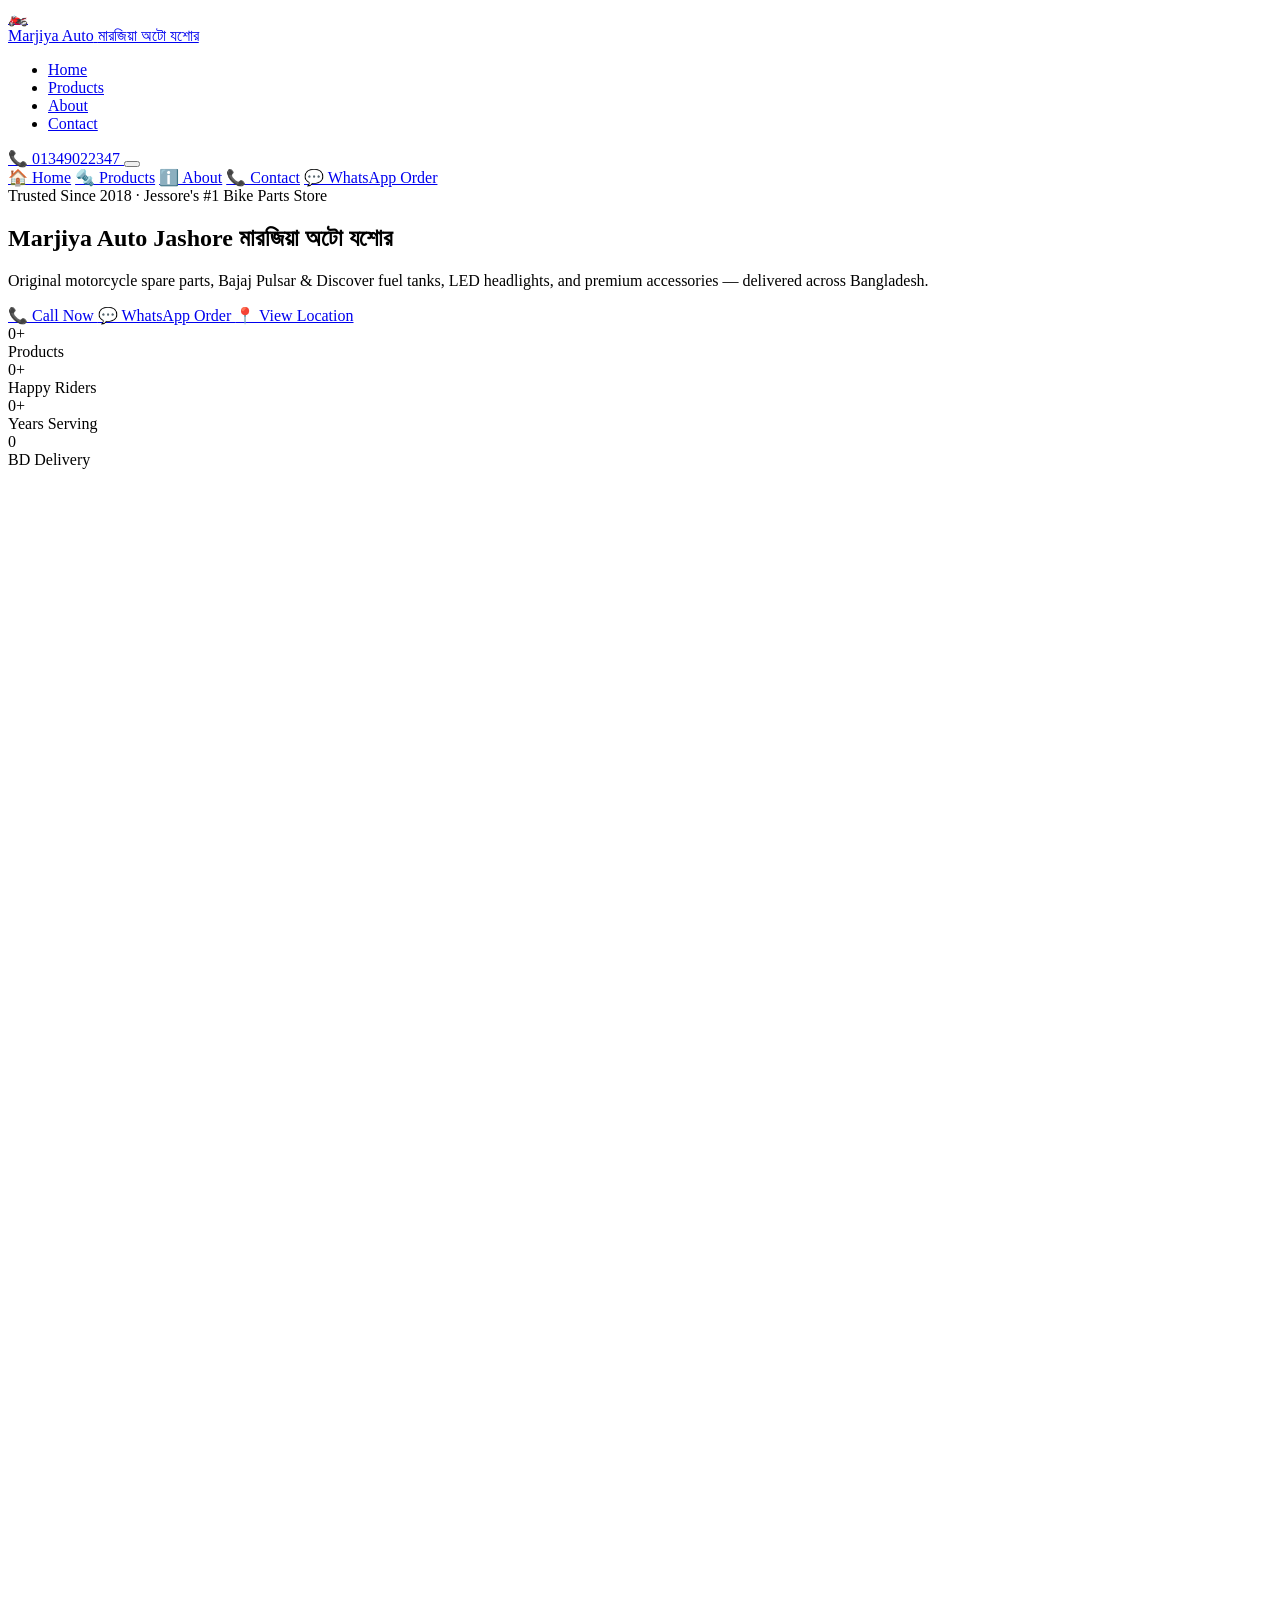
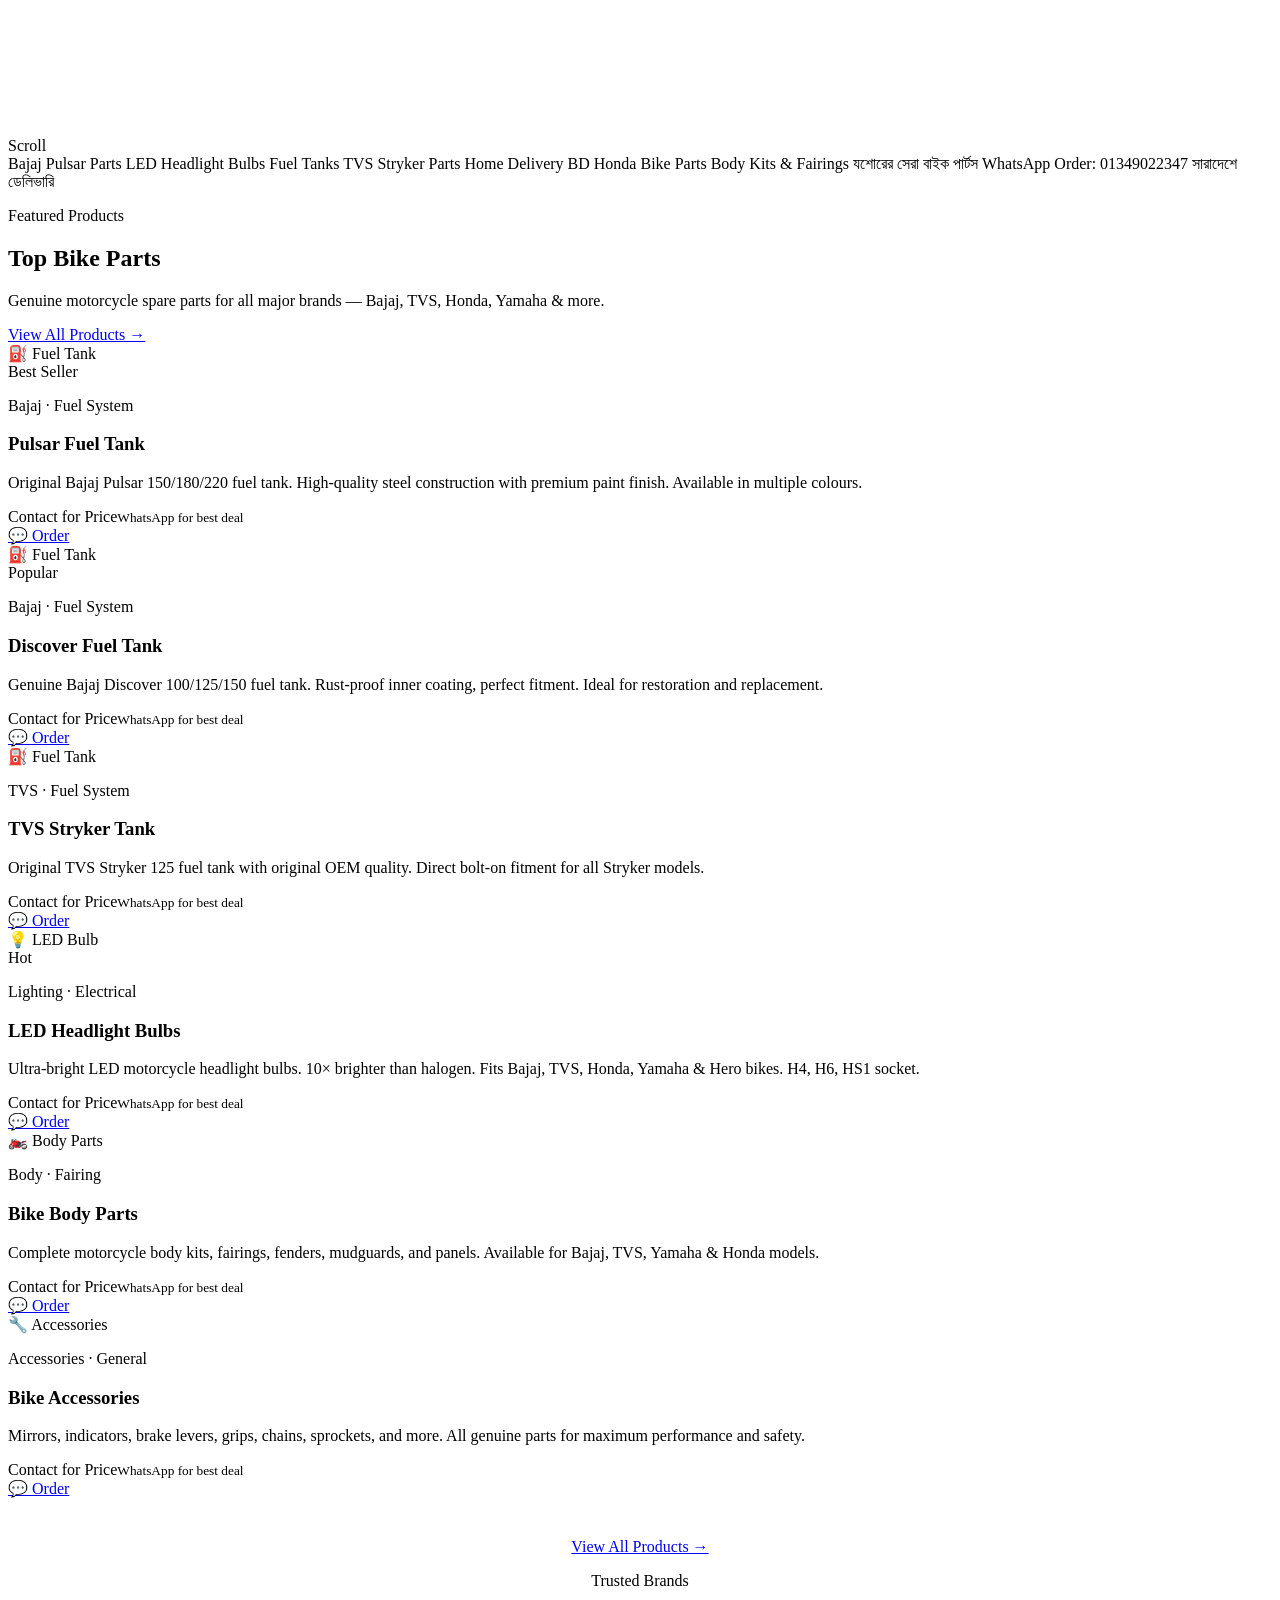
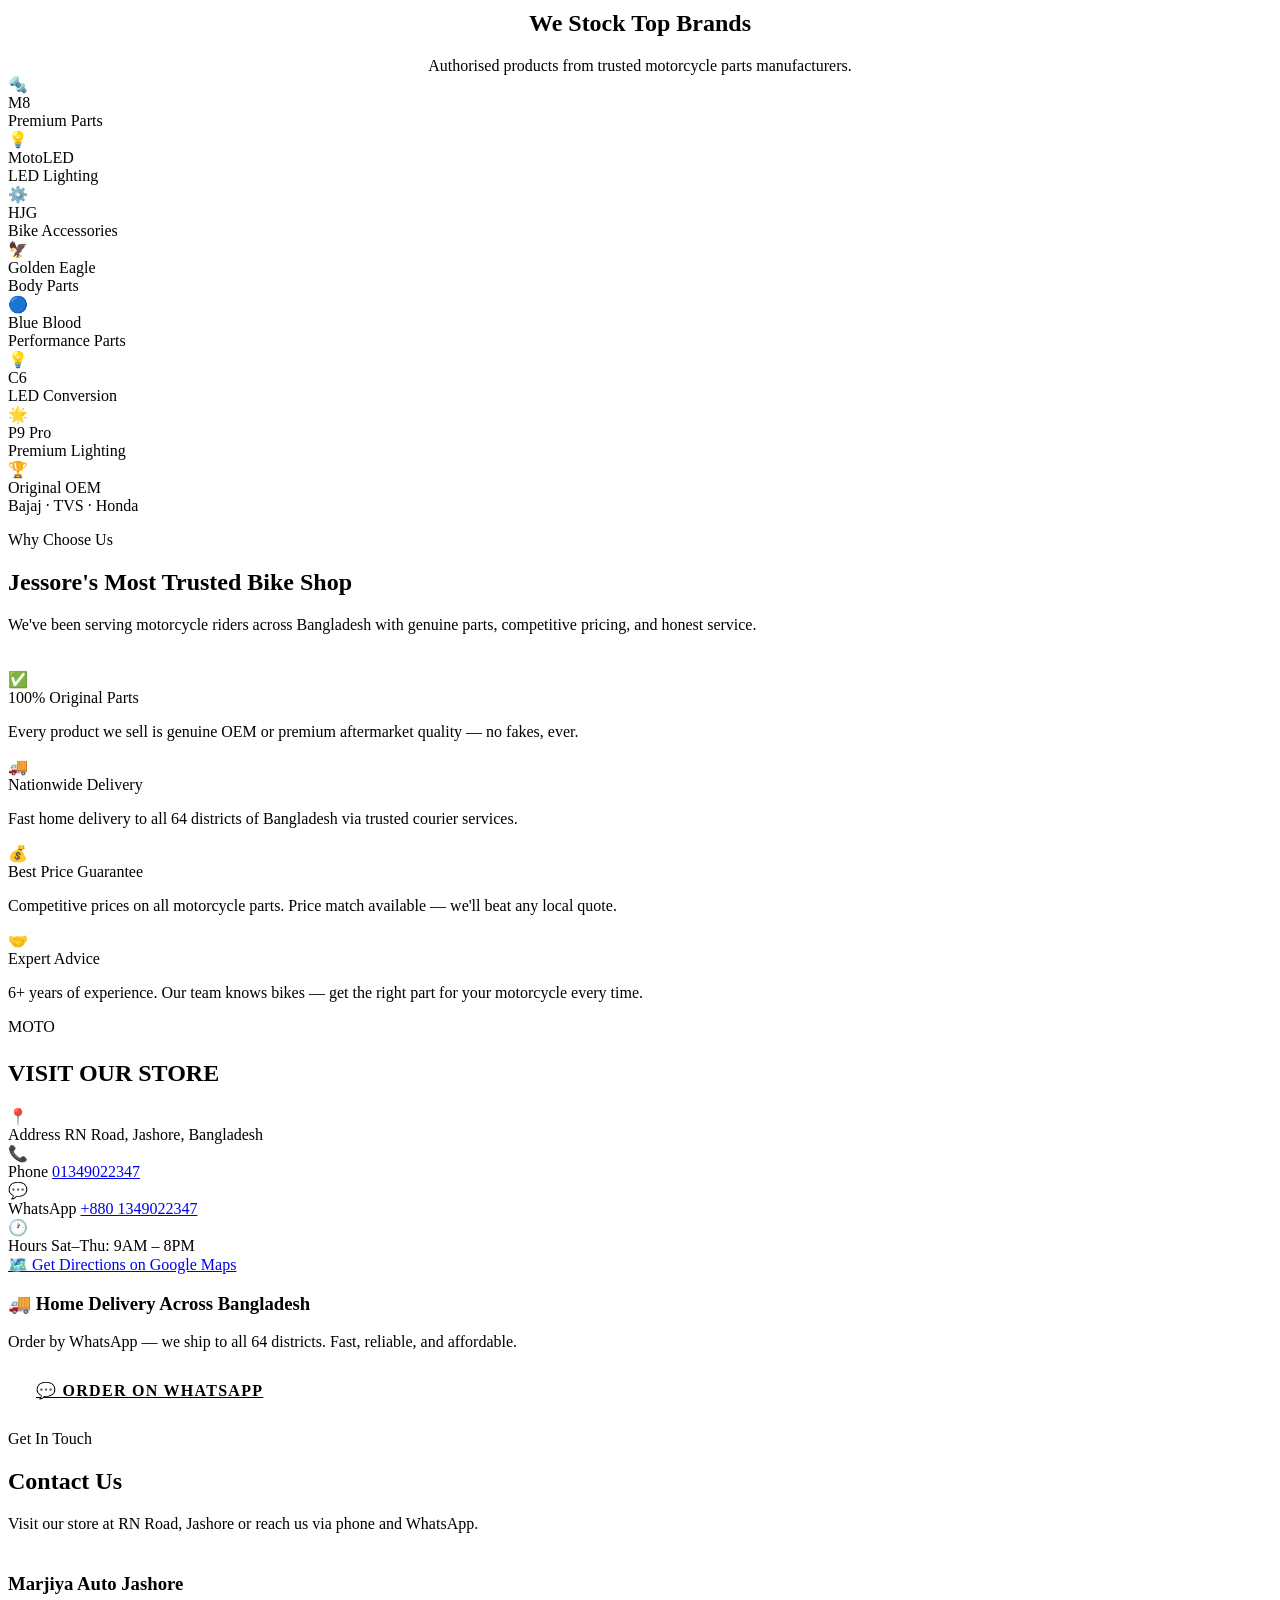
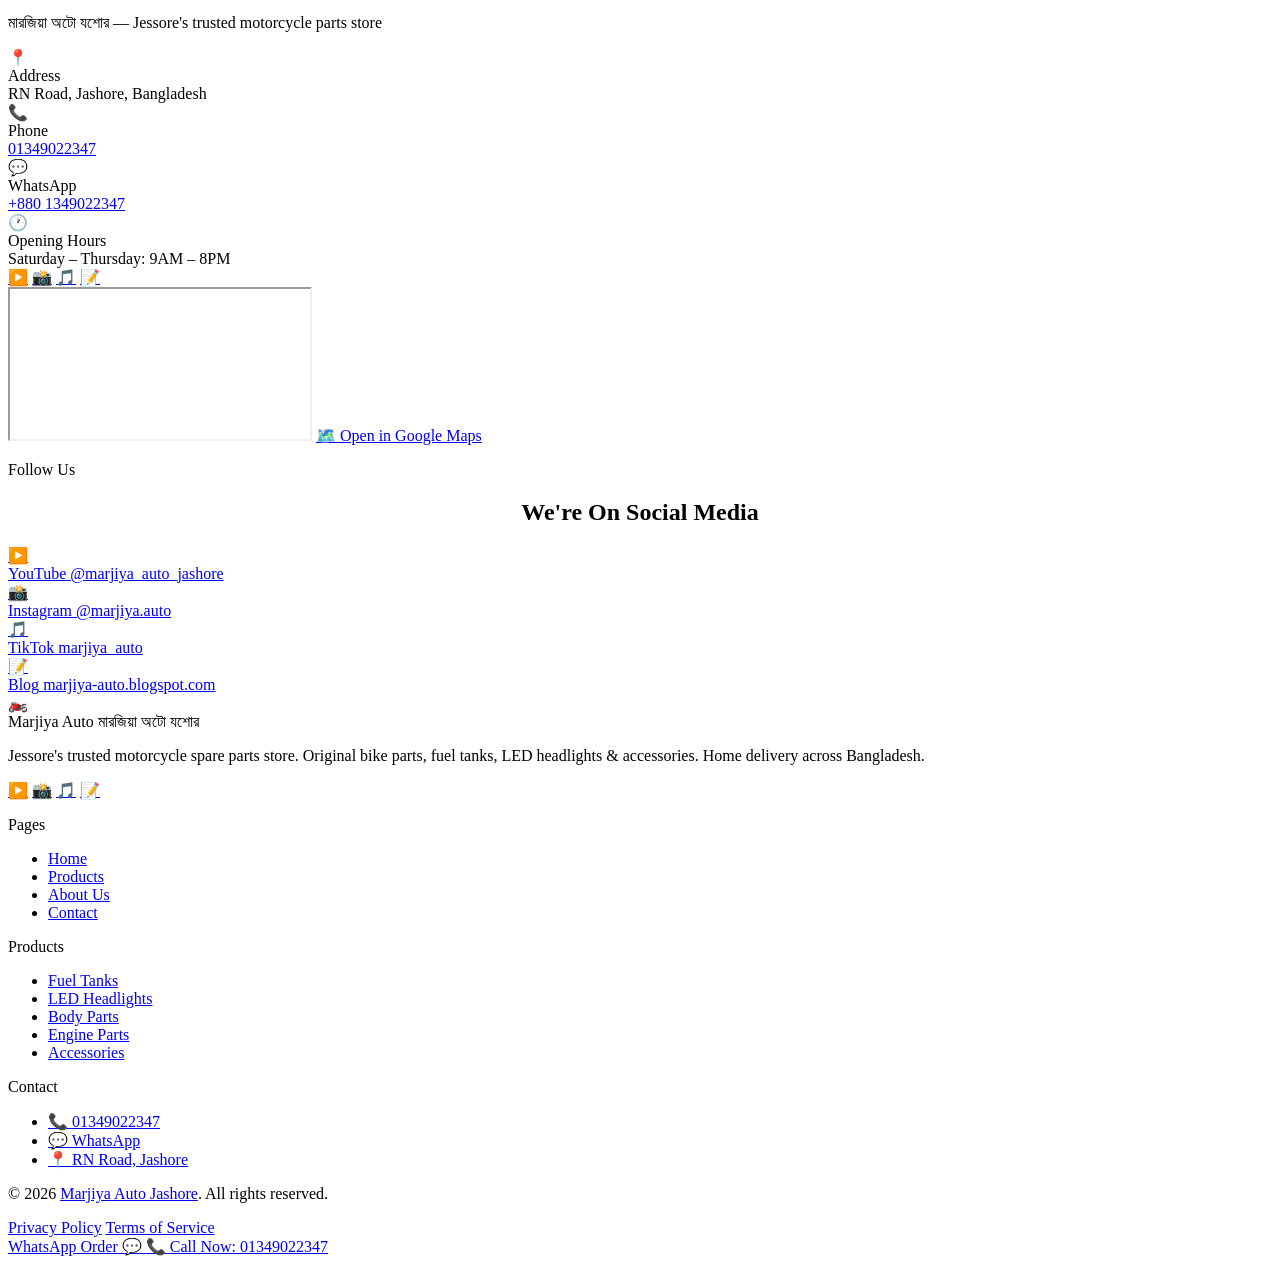
==== index.html @ bad3389e "Add files via upload" ====
<!DOCTYPE html>
<html lang="en">
<head>
  <meta charset="UTF-8" />
  <meta name="viewport" content="width=device-width, initial-scale=1.0" />

  <!-- SEO Meta -->
  <title>Marjiya Auto Jashore | Motorcycle Spare Parts – Bike Parts, Fuel Tank, LED Lights</title>
  <meta name="description" content="Marjiya Auto Jashore – মারজিয়া অটো যশোর। Premium motorcycle spare parts store in Jessore, Bangladesh. Original bike parts, Bajaj Pulsar fuel tanks, LED headlights, and motorcycle accessories. Home delivery across Bangladesh." />
  <meta name="keywords" content="motorcycle spare parts jessore, bike parts jessore, fuel tank bajaj pulsar, bike headlight bulb, motorcycle parts bangladesh, bajaj fuel tank jessore, TVS parts jessore, Discover fuel tank, LED motorcycle bulb, মারজিয়া অটো যশোর" />
  <meta name="author" content="Marjiya Auto Jashore" />
  <meta name="robots" content="index, follow" />
  <link rel="canonical" href="https://marjiyaauto.github.io/index.html" />

  <!-- Open Graph -->
  <meta property="og:type" content="website" />
  <meta property="og:url" content="https://marjiyaauto.github.io/" />
  <meta property="og:title" content="Marjiya Auto Jashore | Motorcycle Spare Parts Store" />
  <meta property="og:description" content="Original bike parts, Bajaj Pulsar fuel tanks, LED headlights & accessories in Jessore, Bangladesh. Home delivery available." />
  <meta property="og:image" content="https://marjiyaauto.github.io/assets/images/og-image.jpg" />
  <meta property="og:image:width" content="1200" />
  <meta property="og:image:height" content="630" />
  <meta property="og:locale" content="en_US" />
  <meta property="og:site_name" content="Marjiya Auto Jashore" />

  <!-- Twitter Card -->
  <meta name="twitter:card" content="summary_large_image" />
  <meta name="twitter:title" content="Marjiya Auto Jashore | Motorcycle Spare Parts" />
  <meta name="twitter:description" content="Original bike parts, Bajaj Pulsar fuel tanks, LED headlights & accessories in Jessore, Bangladesh." />
  <meta name="twitter:image" content="https://marjiyaauto.github.io/assets/images/og-image.jpg" />

  <!-- Fonts & Styles -->
  <link rel="preconnect" href="https://fonts.googleapis.com" />
  <link rel="preconnect" href="https://fonts.gstatic.com" crossorigin />
  <link rel="stylesheet" href="assets/css/style.css" />

  <!-- Structured Data: Local Business -->
  <script type="application/ld+json">
  {
    "@context": "https://schema.org",
    "@type": "AutoPartsStore",
    "name": "Marjiya Auto Jashore",
    "alternateName": "মারজিয়া অটো যশোর",
    "url": "https://marjiyaauto.github.io/",
    "logo": "https://marjiyaauto.github.io/assets/images/logo.png",
    "image": "https://marjiyaauto.github.io/assets/images/og-image.jpg",
    "description": "Premium motorcycle spare parts store in Jessore, Bangladesh. Original bike parts, Bajaj Pulsar fuel tanks, LED headlights, and motorcycle accessories.",
    "telephone": "+8801349022347",
    "address": {
      "@type": "PostalAddress",
      "streetAddress": "RN Road",
      "addressLocality": "Jashore",
      "addressRegion": "Khulna Division",
      "postalCode": "7400",
      "addressCountry": "BD"
    },
    "geo": {
      "@type": "GeoCoordinates",
      "latitude": "23.1664",
      "longitude": "89.2082"
    },
    "openingHoursSpecification": [
      {
        "@type": "OpeningHoursSpecification",
        "dayOfWeek": ["Saturday","Sunday","Monday","Tuesday","Wednesday","Thursday"],
        "opens": "09:00",
        "closes": "20:00"
      }
    ],
    "contactPoint": {
      "@type": "ContactPoint",
      "telephone": "+8801349022347",
      "contactType": "customer service",
      "availableLanguage": ["Bengali","English"]
    },
    "sameAs": [
      "https://youtube.com/@marjiya_auto_jashore",
      "https://www.instagram.com/marjiya.auto",
      "https://vm.tiktok.com/ZS98Q8LcJXTfF-P0uQv/",
      "https://marjiya-auto.blogspot.com/2026/04/marjiya-auto-jashore.html"
    ],
    "hasMap": "https://share.google/NbcffuLlfBRzYgut4",
    "priceRange": "৳৳",
    "currenciesAccepted": "BDT",
    "paymentAccepted": "Cash, bKash, Nagad",
    "areaServed": {
      "@type": "Country",
      "name": "Bangladesh"
    }
  }
  </script>

  <!-- Breadcrumb Schema -->
  <script type="application/ld+json">
  {
    "@context": "https://schema.org",
    "@type": "BreadcrumbList",
    "itemListElement": [
      { "@type": "ListItem", "position": 1, "name": "Home", "item": "https://marjiyaauto.github.io/" }
    ]
  }
  </script>
</head>
<body>

<!-- ══ NAVBAR ══ -->
<nav class="navbar" id="navbar" role="navigation" aria-label="Main navigation">
  <div class="nav-inner">
    <a href="index.html" class="nav-logo" aria-label="Marjiya Auto Jashore Home">
      <div class="nav-logo-icon" aria-hidden="true">🏍️</div>
      <div class="nav-logo-text">
        <span class="name">Marjiya Auto</span>
        <span class="bn">মারজিয়া অটো যশোর</span>
      </div>
    </a>
    <ul class="nav-links" role="list">
      <li><a href="index.html" class="active">Home</a></li>
      <li><a href="products.html">Products</a></li>
      <li><a href="about.html">About</a></li>
      <li><a href="contact.html">Contact</a></li>
    </ul>
    <div class="nav-cta">
      <a href="tel:01349022347" class="nav-call" aria-label="Call us">
        <span>📞</span> 01349022347
      </a>
      <button class="hamburger" id="hamburger" aria-label="Toggle menu" aria-expanded="false">
        <span></span><span></span><span></span>
      </button>
    </div>
  </div>
</nav>

<!-- Mobile Nav -->
<nav class="mobile-nav" id="mobileNav" aria-label="Mobile navigation">
  <a href="index.html" class="active">🏠 Home</a>
  <a href="products.html">🔩 Products</a>
  <a href="about.html">ℹ️ About</a>
  <a href="contact.html">📞 Contact</a>
  <a href="https://wa.me/8801349022347" target="_blank" rel="noopener">💬 WhatsApp Order</a>
</nav>

<!-- ══ HERO ══ -->
<section class="hero" id="hero" aria-label="Hero">
  <div class="hero-bg"></div>
  <div class="hero-grid" aria-hidden="true"></div>
  <div class="container">
    <div class="hero-content">
      <div class="hero-badge">
        <span>Trusted Since 2018 · Jessore's #1 Bike Parts Store</span>
      </div>
      <h1 class="hero-title">
        Marjiya Auto
        <span class="line2">Jashore</span>
        <span class="line3">মারজিয়া অটো যশোর</span>
      </h1>
      <p class="hero-sub">
        Original motorcycle spare parts, Bajaj Pulsar &amp; Discover fuel tanks, LED headlights, and premium accessories — delivered across Bangladesh.
      </p>
      <div class="hero-actions">
        <a href="tel:01349022347" class="btn btn-primary">
          📞 Call Now
        </a>
        <a href="https://wa.me/8801349022347?text=Hello%20Marjiya%20Auto%2C%20I%20want%20to%20order%20motorcycle%20parts." target="_blank" rel="noopener" class="btn btn-green">
          💬 WhatsApp Order
        </a>
        <a href="https://share.google/NbcffuLlfBRzYgut4" target="_blank" rel="noopener" class="btn btn-ghost">
          📍 View Location
        </a>
      </div>
      <div class="hero-stats">
        <div class="stat-item">
          <div class="stat-num" data-target="500" data-suffix="+">0+</div>
          <div class="stat-label">Products</div>
        </div>
        <div class="stat-item">
          <div class="stat-num" data-target="5000" data-suffix="+">0+</div>
          <div class="stat-label">Happy Riders</div>
        </div>
        <div class="stat-item">
          <div class="stat-num" data-target="6" data-suffix="+">0+</div>
          <div class="stat-label">Years Serving</div>
        </div>
        <div class="stat-item">
          <div class="stat-num" data-target="64" data-suffix=" Districts">0</div>
          <div class="stat-label">BD Delivery</div>
        </div>
      </div>
    </div>
  </div>
  <!-- Decorative background gear SVG -->
  <div class="hero-visual" aria-hidden="true">
    <svg viewBox="0 0 200 200" fill="none" xmlns="http://www.w3.org/2000/svg">
      <circle cx="100" cy="100" r="80" stroke="white" stroke-width="2"/>
      <circle cx="100" cy="100" r="60" stroke="white" stroke-width="1.5"/>
      <circle cx="100" cy="100" r="20" stroke="white" stroke-width="1"/>
      <line x1="100" y1="20" x2="100" y2="180" stroke="white" stroke-width="1"/>
      <line x1="20" y1="100" x2="180" y2="100" stroke="white" stroke-width="1"/>
      <line x1="43" y1="43" x2="157" y2="157" stroke="white" stroke-width="1"/>
      <line x1="157" y1="43" x2="43" y2="157" stroke="white" stroke-width="1"/>
    </svg>
  </div>
  <div class="scroll-cue" aria-hidden="true">
    <span>Scroll</span>
    <div class="scroll-cue-line"></div>
  </div>
</section>

<!-- ══ MARQUEE ══ -->
<div class="marquee-bar" aria-hidden="true" role="presentation">
  <div class="marquee-track">
    <span class="marquee-item"><span class="marquee-dot"></span> Bajaj Pulsar Parts</span>
    <span class="marquee-item"><span class="marquee-dot"></span> LED Headlight Bulbs</span>
    <span class="marquee-item"><span class="marquee-dot"></span> Fuel Tanks</span>
    <span class="marquee-item"><span class="marquee-dot"></span> TVS Stryker Parts</span>
    <span class="marquee-item"><span class="marquee-dot"></span> Home Delivery BD</span>
    <span class="marquee-item"><span class="marquee-dot"></span> Honda Bike Parts</span>
    <span class="marquee-item"><span class="marquee-dot"></span> Body Kits &amp; Fairings</span>
    <span class="marquee-item"><span class="marquee-dot"></span> যশোরের সেরা বাইক পার্টস</span>
    <span class="marquee-item"><span class="marquee-dot"></span> WhatsApp Order: 01349022347</span>
    <span class="marquee-item"><span class="marquee-dot"></span> সারাদেশে ডেলিভারি</span>
  </div>
</div>

<!-- ══ FEATURED PRODUCTS ══ -->
<section class="products-section section-pad" id="products" aria-labelledby="prod-heading">
  <div class="container">
    <div class="products-header">
      <div>
        <p class="section-label">Featured Products</p>
        <h2 class="section-title" id="prod-heading">Top <span>Bike Parts</span></h2>
        <p class="section-sub">Genuine motorcycle spare parts for all major brands — Bajaj, TVS, Honda, Yamaha & more.</p>
      </div>
      <a href="products.html" class="btn btn-outline-red reveal">View All Products →</a>
    </div>

    <div class="products-grid">

      <!-- Card 1 -->
      <article class="product-card reveal" aria-label="Bajaj Pulsar Fuel Tank">
        <div class="product-img-wrap">
          <div class="product-placeholder">
            <span class="product-placeholder-icon">⛽</span>
            <span class="product-placeholder-text">Fuel Tank</span>
          </div>
          <span class="product-badge">Best Seller</span>
        </div>
        <div class="product-body">
          <p class="product-cat">Bajaj · Fuel System</p>
          <h3 class="product-name">Pulsar Fuel Tank</h3>
          <p class="product-desc">Original Bajaj Pulsar 150/180/220 fuel tank. High-quality steel construction with premium paint finish. Available in multiple colours.</p>
          <div class="product-footer">
            <div class="product-price">
              Contact for Price<small>WhatsApp for best deal</small>
            </div>
            <a href="https://wa.me/8801349022347?text=Hello%2C%20I%20want%20to%20order%20Bajaj%20Pulsar%20Fuel%20Tank." target="_blank" rel="noopener" class="btn-wa-sm">
              💬 Order
            </a>
          </div>
        </div>
      </article>

      <!-- Card 2 -->
      <article class="product-card reveal reveal-delay-1" aria-label="Discover Fuel Tank">
        <div class="product-img-wrap">
          <div class="product-placeholder">
            <span class="product-placeholder-icon">⛽</span>
            <span class="product-placeholder-text">Fuel Tank</span>
          </div>
          <span class="product-badge">Popular</span>
        </div>
        <div class="product-body">
          <p class="product-cat">Bajaj · Fuel System</p>
          <h3 class="product-name">Discover Fuel Tank</h3>
          <p class="product-desc">Genuine Bajaj Discover 100/125/150 fuel tank. Rust-proof inner coating, perfect fitment. Ideal for restoration and replacement.</p>
          <div class="product-footer">
            <div class="product-price">
              Contact for Price<small>WhatsApp for best deal</small>
            </div>
            <a href="https://wa.me/8801349022347?text=Hello%2C%20I%20want%20to%20order%20Discover%20Fuel%20Tank." target="_blank" rel="noopener" class="btn-wa-sm">
              💬 Order
            </a>
          </div>
        </div>
      </article>

      <!-- Card 3 -->
      <article class="product-card reveal reveal-delay-2" aria-label="TVS Stryker Fuel Tank">
        <div class="product-img-wrap">
          <div class="product-placeholder">
            <span class="product-placeholder-icon">⛽</span>
            <span class="product-placeholder-text">Fuel Tank</span>
          </div>
        </div>
        <div class="product-body">
          <p class="product-cat">TVS · Fuel System</p>
          <h3 class="product-name">TVS Stryker Tank</h3>
          <p class="product-desc">Original TVS Stryker 125 fuel tank with original OEM quality. Direct bolt-on fitment for all Stryker models.</p>
          <div class="product-footer">
            <div class="product-price">
              Contact for Price<small>WhatsApp for best deal</small>
            </div>
            <a href="https://wa.me/8801349022347?text=Hello%2C%20I%20want%20to%20order%20TVS%20Stryker%20Fuel%20Tank." target="_blank" rel="noopener" class="btn-wa-sm">
              💬 Order
            </a>
          </div>
        </div>
      </article>

      <!-- Card 4 -->
      <article class="product-card reveal reveal-delay-1" aria-label="LED Headlight Bulbs">
        <div class="product-img-wrap">
          <div class="product-placeholder">
            <span class="product-placeholder-icon">💡</span>
            <span class="product-placeholder-text">LED Bulb</span>
          </div>
          <span class="product-badge">Hot</span>
        </div>
        <div class="product-body">
          <p class="product-cat">Lighting · Electrical</p>
          <h3 class="product-name">LED Headlight Bulbs</h3>
          <p class="product-desc">Ultra-bright LED motorcycle headlight bulbs. 10× brighter than halogen. Fits Bajaj, TVS, Honda, Yamaha &amp; Hero bikes. H4, H6, HS1 socket.</p>
          <div class="product-footer">
            <div class="product-price">
              Contact for Price<small>WhatsApp for best deal</small>
            </div>
            <a href="https://wa.me/8801349022347?text=Hello%2C%20I%20want%20to%20order%20LED%20Headlight%20Bulbs." target="_blank" rel="noopener" class="btn-wa-sm">
              💬 Order
            </a>
          </div>
        </div>
      </article>

      <!-- Card 5 -->
      <article class="product-card reveal reveal-delay-2" aria-label="Motorcycle Body Parts">
        <div class="product-img-wrap">
          <div class="product-placeholder">
            <span class="product-placeholder-icon">🏍️</span>
            <span class="product-placeholder-text">Body Parts</span>
          </div>
        </div>
        <div class="product-body">
          <p class="product-cat">Body · Fairing</p>
          <h3 class="product-name">Bike Body Parts</h3>
          <p class="product-desc">Complete motorcycle body kits, fairings, fenders, mudguards, and panels. Available for Bajaj, TVS, Yamaha &amp; Honda models.</p>
          <div class="product-footer">
            <div class="product-price">
              Contact for Price<small>WhatsApp for best deal</small>
            </div>
            <a href="https://wa.me/8801349022347?text=Hello%2C%20I%20want%20to%20order%20Motorcycle%20Body%20Parts." target="_blank" rel="noopener" class="btn-wa-sm">
              💬 Order
            </a>
          </div>
        </div>
      </article>

      <!-- Card 6 -->
      <article class="product-card reveal reveal-delay-3" aria-label="Motorcycle Accessories">
        <div class="product-img-wrap">
          <div class="product-placeholder">
            <span class="product-placeholder-icon">🔧</span>
            <span class="product-placeholder-text">Accessories</span>
          </div>
        </div>
        <div class="product-body">
          <p class="product-cat">Accessories · General</p>
          <h3 class="product-name">Bike Accessories</h3>
          <p class="product-desc">Mirrors, indicators, brake levers, grips, chains, sprockets, and more. All genuine parts for maximum performance and safety.</p>
          <div class="product-footer">
            <div class="product-price">
              Contact for Price<small>WhatsApp for best deal</small>
            </div>
            <a href="https://wa.me/8801349022347?text=Hello%2C%20I%20want%20to%20order%20Bike%20Accessories." target="_blank" rel="noopener" class="btn-wa-sm">
              💬 Order
            </a>
          </div>
        </div>
      </article>

    </div><!-- /products-grid -->

    <div style="text-align:center; margin-top:40px;">
      <a href="products.html" class="btn btn-primary reveal">View All Products →</a>
    </div>
  </div>
</section>

<div class="red-divider" aria-hidden="true"></div>

<!-- ══ BRANDS ══ -->
<section class="brands-section section-pad" id="brands" aria-labelledby="brands-heading">
  <div class="container">
    <div style="text-align:center; margin-bottom:0;">
      <p class="section-label" style="justify-content:center;">Trusted Brands</p>
      <h2 class="section-title" id="brands-heading">We Stock <span>Top Brands</span></h2>
      <p class="section-sub" style="margin: 12px auto 0; text-align:center;">Authorised products from trusted motorcycle parts manufacturers.</p>
    </div>
    <div class="brands-grid">
      <div class="brand-card reveal">
        <div class="brand-logo-placeholder">🔩</div>
        <div class="brand-name">M8</div>
        <div class="brand-tag">Premium Parts</div>
      </div>
      <div class="brand-card reveal reveal-delay-1">
        <div class="brand-logo-placeholder">💡</div>
        <div class="brand-name">MotoLED</div>
        <div class="brand-tag">LED Lighting</div>
      </div>
      <div class="brand-card reveal reveal-delay-2">
        <div class="brand-logo-placeholder">⚙️</div>
        <div class="brand-name">HJG</div>
        <div class="brand-tag">Bike Accessories</div>
      </div>
      <div class="brand-card reveal reveal-delay-1">
        <div class="brand-logo-placeholder">🦅</div>
        <div class="brand-name">Golden Eagle</div>
        <div class="brand-tag">Body Parts</div>
      </div>
      <div class="brand-card reveal reveal-delay-2">
        <div class="brand-logo-placeholder">🔵</div>
        <div class="brand-name">Blue Blood</div>
        <div class="brand-tag">Performance Parts</div>
      </div>
      <div class="brand-card reveal reveal-delay-3">
        <div class="brand-logo-placeholder">💡</div>
        <div class="brand-name">C6</div>
        <div class="brand-tag">LED Conversion</div>
      </div>
      <div class="brand-card reveal reveal-delay-1">
        <div class="brand-logo-placeholder">🌟</div>
        <div class="brand-name">P9 Pro</div>
        <div class="brand-tag">Premium Lighting</div>
      </div>
      <div class="brand-card reveal reveal-delay-2">
        <div class="brand-logo-placeholder">🏆</div>
        <div class="brand-name">Original OEM</div>
        <div class="brand-tag">Bajaj · TVS · Honda</div>
      </div>
    </div>
  </div>
</section>

<!-- ══ WHY CHOOSE US ══ -->
<section class="why-section section-pad" id="why" aria-labelledby="why-heading">
  <div class="container">
    <div class="why-grid">
      <div>
        <p class="section-label">Why Choose Us</p>
        <h2 class="section-title" id="why-heading">Jessore's Most <span>Trusted</span> Bike Shop</h2>
        <p class="section-sub">We've been serving motorcycle riders across Bangladesh with genuine parts, competitive pricing, and honest service.</p>
        <div class="why-features" style="margin-top:36px;">
          <div class="feature-card reveal">
            <span class="feature-icon">✅</span>
            <div class="feature-title">100% Original Parts</div>
            <p class="feature-desc">Every product we sell is genuine OEM or premium aftermarket quality — no fakes, ever.</p>
          </div>
          <div class="feature-card reveal reveal-delay-1">
            <span class="feature-icon">🚚</span>
            <div class="feature-title">Nationwide Delivery</div>
            <p class="feature-desc">Fast home delivery to all 64 districts of Bangladesh via trusted courier services.</p>
          </div>
          <div class="feature-card reveal reveal-delay-2">
            <span class="feature-icon">💰</span>
            <div class="feature-title">Best Price Guarantee</div>
            <p class="feature-desc">Competitive prices on all motorcycle parts. Price match available — we'll beat any local quote.</p>
          </div>
          <div class="feature-card reveal reveal-delay-3">
            <span class="feature-icon">🤝</span>
            <div class="feature-title">Expert Advice</div>
            <p class="feature-desc">6+ years of experience. Our team knows bikes — get the right part for your motorcycle every time.</p>
          </div>
        </div>
      </div>

      <div class="why-visual">
        <div class="why-big-text" aria-hidden="true">MOTO</div>
        <div class="why-card-main">
          <h3 style="font-family:var(--font-display); font-size:1.5rem; font-weight:900; text-transform:uppercase; margin-bottom:20px;">
            Visit Our Store
          </h3>
          <div class="info-row">
            <div class="info-icon">📍</div>
            <div class="info-content">
              <label>Address</label>
              <span>RN Road, Jashore, Bangladesh</span>
            </div>
          </div>
          <div class="info-row">
            <div class="info-icon">📞</div>
            <div class="info-content">
              <label>Phone</label>
              <a href="tel:01349022347">01349022347</a>
            </div>
          </div>
          <div class="info-row">
            <div class="info-icon">💬</div>
            <div class="info-content">
              <label>WhatsApp</label>
              <a href="https://wa.me/8801349022347" target="_blank" rel="noopener">+880 1349022347</a>
            </div>
          </div>
          <div class="info-row">
            <div class="info-icon">🕐</div>
            <div class="info-content">
              <label>Hours</label>
              <span>Sat–Thu: 9AM – 8PM</span>
            </div>
          </div>
          <a href="https://share.google/NbcffuLlfBRzYgut4" target="_blank" rel="noopener" class="why-map-btn">
            🗺️ Get Directions on Google Maps
          </a>
        </div>
      </div>
    </div>
  </div>
</section>

<!-- ══ DELIVERY BANNER ══ -->
<div class="delivery-banner" aria-label="Delivery information">
  <div class="container">
    <div class="delivery-inner">
      <div class="delivery-text">
        <h3>🚚 Home Delivery Across Bangladesh</h3>
        <p>Order by WhatsApp — we ship to all 64 districts. Fast, reliable, and affordable.</p>
      </div>
      <div class="delivery-action">
        <a href="https://wa.me/8801349022347?text=Hello%2C%20I%20want%20to%20place%20a%20home%20delivery%20order." target="_blank" rel="noopener" class="btn" style="background:#fff; color:var(--red); font-family:var(--font-display); font-weight:700; letter-spacing:0.08em; text-transform:uppercase; padding:14px 28px; border-radius:4px; display:inline-flex; gap:8px; align-items:center;">
          💬 Order on WhatsApp
        </a>
      </div>
    </div>
  </div>
</div>

<!-- ══ CONTACT ══ -->
<section class="contact-section section-pad" id="contact" aria-labelledby="contact-heading">
  <div class="container">
    <p class="section-label">Get In Touch</p>
    <h2 class="section-title" id="contact-heading">Contact <span>Us</span></h2>
    <p class="section-sub" style="margin-bottom:40px;">Visit our store at RN Road, Jashore or reach us via phone and WhatsApp.</p>

    <div class="contact-grid">
      <div class="contact-info-card reveal">
        <h3 class="contact-title">Marjiya Auto <span style="color:var(--red)">Jashore</span></h3>
        <p class="contact-sub">মারজিয়া অটো যশোর — Jessore's trusted motorcycle parts store</p>

        <div class="contact-item">
          <div class="contact-item-icon">📍</div>
          <div>
            <div class="contact-item-label">Address</div>
            <div class="contact-item-value">RN Road, Jashore, Bangladesh</div>
          </div>
        </div>
        <div class="contact-item">
          <div class="contact-item-icon">📞</div>
          <div>
            <div class="contact-item-label">Phone</div>
            <div class="contact-item-value"><a href="tel:01349022347">01349022347</a></div>
          </div>
        </div>
        <div class="contact-item">
          <div class="contact-item-icon">💬</div>
          <div>
            <div class="contact-item-label">WhatsApp</div>
            <div class="contact-item-value"><a href="https://wa.me/8801349022347" target="_blank" rel="noopener">+880 1349022347</a></div>
          </div>
        </div>
        <div class="contact-item">
          <div class="contact-item-icon">🕐</div>
          <div>
            <div class="contact-item-label">Opening Hours</div>
            <div class="contact-item-value">Saturday – Thursday: 9AM – 8PM</div>
          </div>
        </div>

        <div class="social-row">
          <a href="https://youtube.com/@marjiya_auto_jashore" target="_blank" rel="noopener" class="social-btn" aria-label="YouTube" title="YouTube">▶️</a>
          <a href="https://www.instagram.com/marjiya.auto" target="_blank" rel="noopener" class="social-btn" aria-label="Instagram" title="Instagram">📸</a>
          <a href="https://vm.tiktok.com/ZS98Q8LcJXTfF-P0uQv/" target="_blank" rel="noopener" class="social-btn" aria-label="TikTok" title="TikTok">🎵</a>
          <a href="https://marjiya-auto.blogspot.com/2026/04/marjiya-auto-jashore.html" target="_blank" rel="noopener" class="social-btn" aria-label="Blog" title="Blog">📝</a>
        </div>
      </div>

      <div class="map-embed-wrap reveal reveal-delay-1">
        <iframe
          src="https://maps.google.com/maps?q=RN+Road,+Jashore,+Bangladesh&output=embed"
          allowfullscreen
          loading="lazy"
          referrerpolicy="no-referrer-when-downgrade"
          title="Marjiya Auto Jashore location on Google Maps"
        ></iframe>
        <a href="https://share.google/NbcffuLlfBRzYgut4" target="_blank" rel="noopener" class="btn btn-primary map-overlay-btn">
          🗺️ Open in Google Maps
        </a>
      </div>
    </div>
  </div>
</section>

<!-- ══ SOCIAL MEDIA ══ -->
<section class="social-section" id="social" aria-labelledby="social-heading">
  <div class="container">
    <p class="section-label" style="justify-content:center;">Follow Us</p>
    <h2 class="section-title" style="text-align:center;" id="social-heading">We're On <span>Social Media</span></h2>
    <div class="social-grid">
      <a href="https://youtube.com/@marjiya_auto_jashore" target="_blank" rel="noopener" class="social-channel reveal" aria-label="YouTube Channel">
        <div class="sc-icon sc-yt">▶️</div>
        <div class="sc-info">
          <label>YouTube</label>
          <span>@marjiya_auto_jashore</span>
        </div>
      </a>
      <a href="https://www.instagram.com/marjiya.auto" target="_blank" rel="noopener" class="social-channel reveal reveal-delay-1" aria-label="Instagram">
        <div class="sc-icon sc-ig">📸</div>
        <div class="sc-info">
          <label>Instagram</label>
          <span>@marjiya.auto</span>
        </div>
      </a>
      <a href="https://vm.tiktok.com/ZS98Q8LcJXTfF-P0uQv/" target="_blank" rel="noopener" class="social-channel reveal reveal-delay-2" aria-label="TikTok">
        <div class="sc-icon sc-tt">🎵</div>
        <div class="sc-info">
          <label>TikTok</label>
          <span>marjiya_auto</span>
        </div>
      </a>
      <a href="https://marjiya-auto.blogspot.com/2026/04/marjiya-auto-jashore.html" target="_blank" rel="noopener" class="social-channel reveal reveal-delay-3" aria-label="Blog">
        <div class="sc-icon sc-blog">📝</div>
        <div class="sc-info">
          <label>Blog</label>
          <span>marjiya-auto.blogspot.com</span>
        </div>
      </a>
    </div>
  </div>
</section>

<!-- ══ FOOTER ══ -->
<footer role="contentinfo">
  <div class="container">
    <div class="footer-grid">
      <div class="footer-brand">
        <div class="nav-logo">
          <div class="nav-logo-icon">🏍️</div>
          <div class="nav-logo-text">
            <span class="name">Marjiya Auto</span>
            <span class="bn">মারজিয়া অটো যশোর</span>
          </div>
        </div>
        <p class="footer-desc">Jessore's trusted motorcycle spare parts store. Original bike parts, fuel tanks, LED headlights &amp; accessories. Home delivery across Bangladesh.</p>
        <div class="social-row">
          <a href="https://youtube.com/@marjiya_auto_jashore" target="_blank" rel="noopener" class="social-btn" aria-label="YouTube">▶️</a>
          <a href="https://www.instagram.com/marjiya.auto" target="_blank" rel="noopener" class="social-btn" aria-label="Instagram">📸</a>
          <a href="https://vm.tiktok.com/ZS98Q8LcJXTfF-P0uQv/" target="_blank" rel="noopener" class="social-btn" aria-label="TikTok">🎵</a>
          <a href="https://marjiya-auto.blogspot.com/2026/04/marjiya-auto-jashore.html" target="_blank" rel="noopener" class="social-btn" aria-label="Blog">📝</a>
        </div>
      </div>
      <div>
        <p class="footer-h">Pages</p>
        <ul class="footer-links">
          <li><a href="index.html">Home</a></li>
          <li><a href="products.html">Products</a></li>
          <li><a href="about.html">About Us</a></li>
          <li><a href="contact.html">Contact</a></li>
        </ul>
      </div>
      <div>
        <p class="footer-h">Products</p>
        <ul class="footer-links">
          <li><a href="products.html">Fuel Tanks</a></li>
          <li><a href="products.html">LED Headlights</a></li>
          <li><a href="products.html">Body Parts</a></li>
          <li><a href="products.html">Engine Parts</a></li>
          <li><a href="products.html">Accessories</a></li>
        </ul>
      </div>
      <div>
        <p class="footer-h">Contact</p>
        <ul class="footer-links">
          <li><a href="tel:01349022347">📞 01349022347</a></li>
          <li><a href="https://wa.me/8801349022347" target="_blank" rel="noopener">💬 WhatsApp</a></li>
          <li><a href="https://share.google/NbcffuLlfBRzYgut4" target="_blank" rel="noopener">📍 RN Road, Jashore</a></li>
        </ul>
      </div>
    </div>
    <div class="footer-bottom">
      <p class="footer-copy">© 2026 <a href="index.html">Marjiya Auto Jashore</a>. All rights reserved.</p>
      <div class="footer-legal">
        <a href="#">Privacy Policy</a>
        <a href="#">Terms of Service</a>
      </div>
    </div>
  </div>
</footer>

<!-- ══ FLOATING WHATSAPP ══ -->
<a href="https://wa.me/8801349022347?text=Hello%20Marjiya%20Auto%2C%20I%20want%20to%20order%20motorcycle%20parts." target="_blank" rel="noopener" class="float-wa" aria-label="Chat on WhatsApp">
  <span class="float-wa-tooltip">WhatsApp Order</span>
  💬
</a>

<!-- ══ STICKY CALL (MOBILE) ══ -->
<a href="tel:01349022347" class="sticky-call" aria-label="Call us now">
  📞 Call Now: 01349022347
</a>

<script src="assets/js/script.js" defer></script>
</body>
</html>
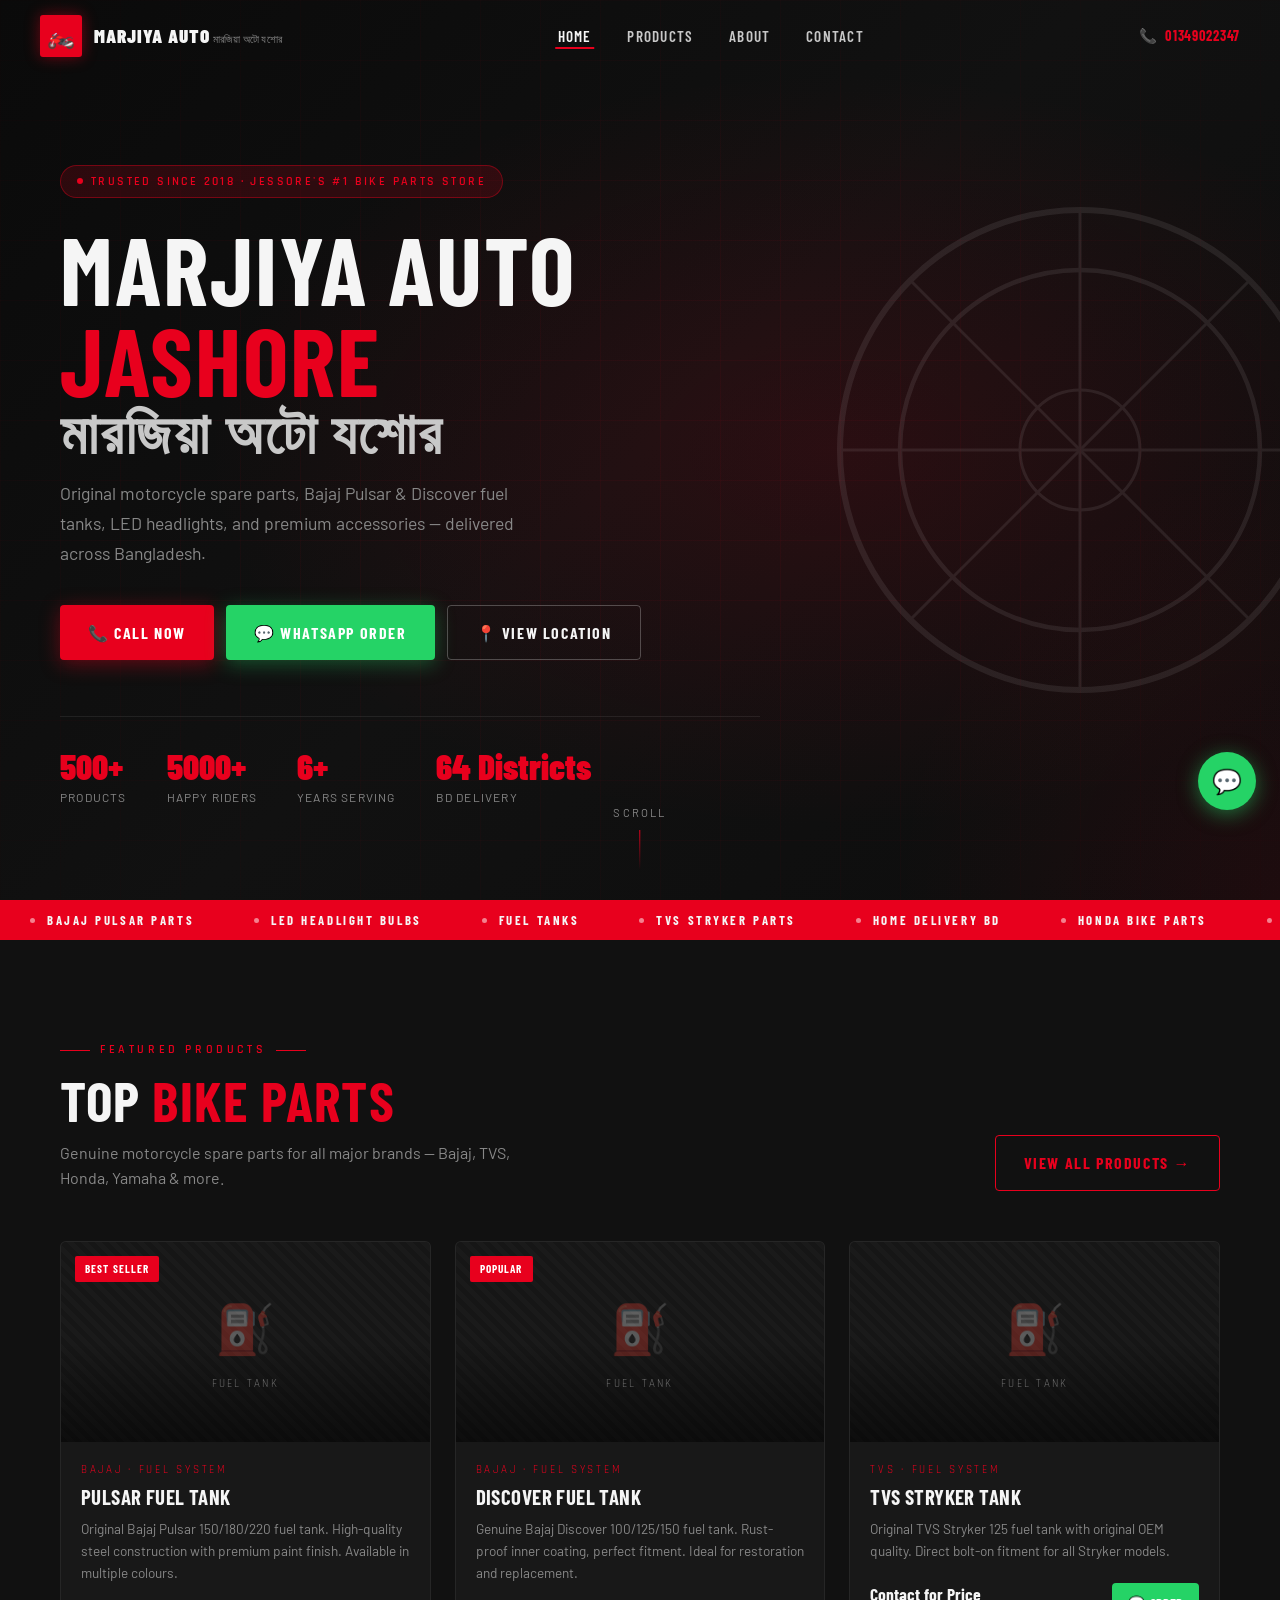
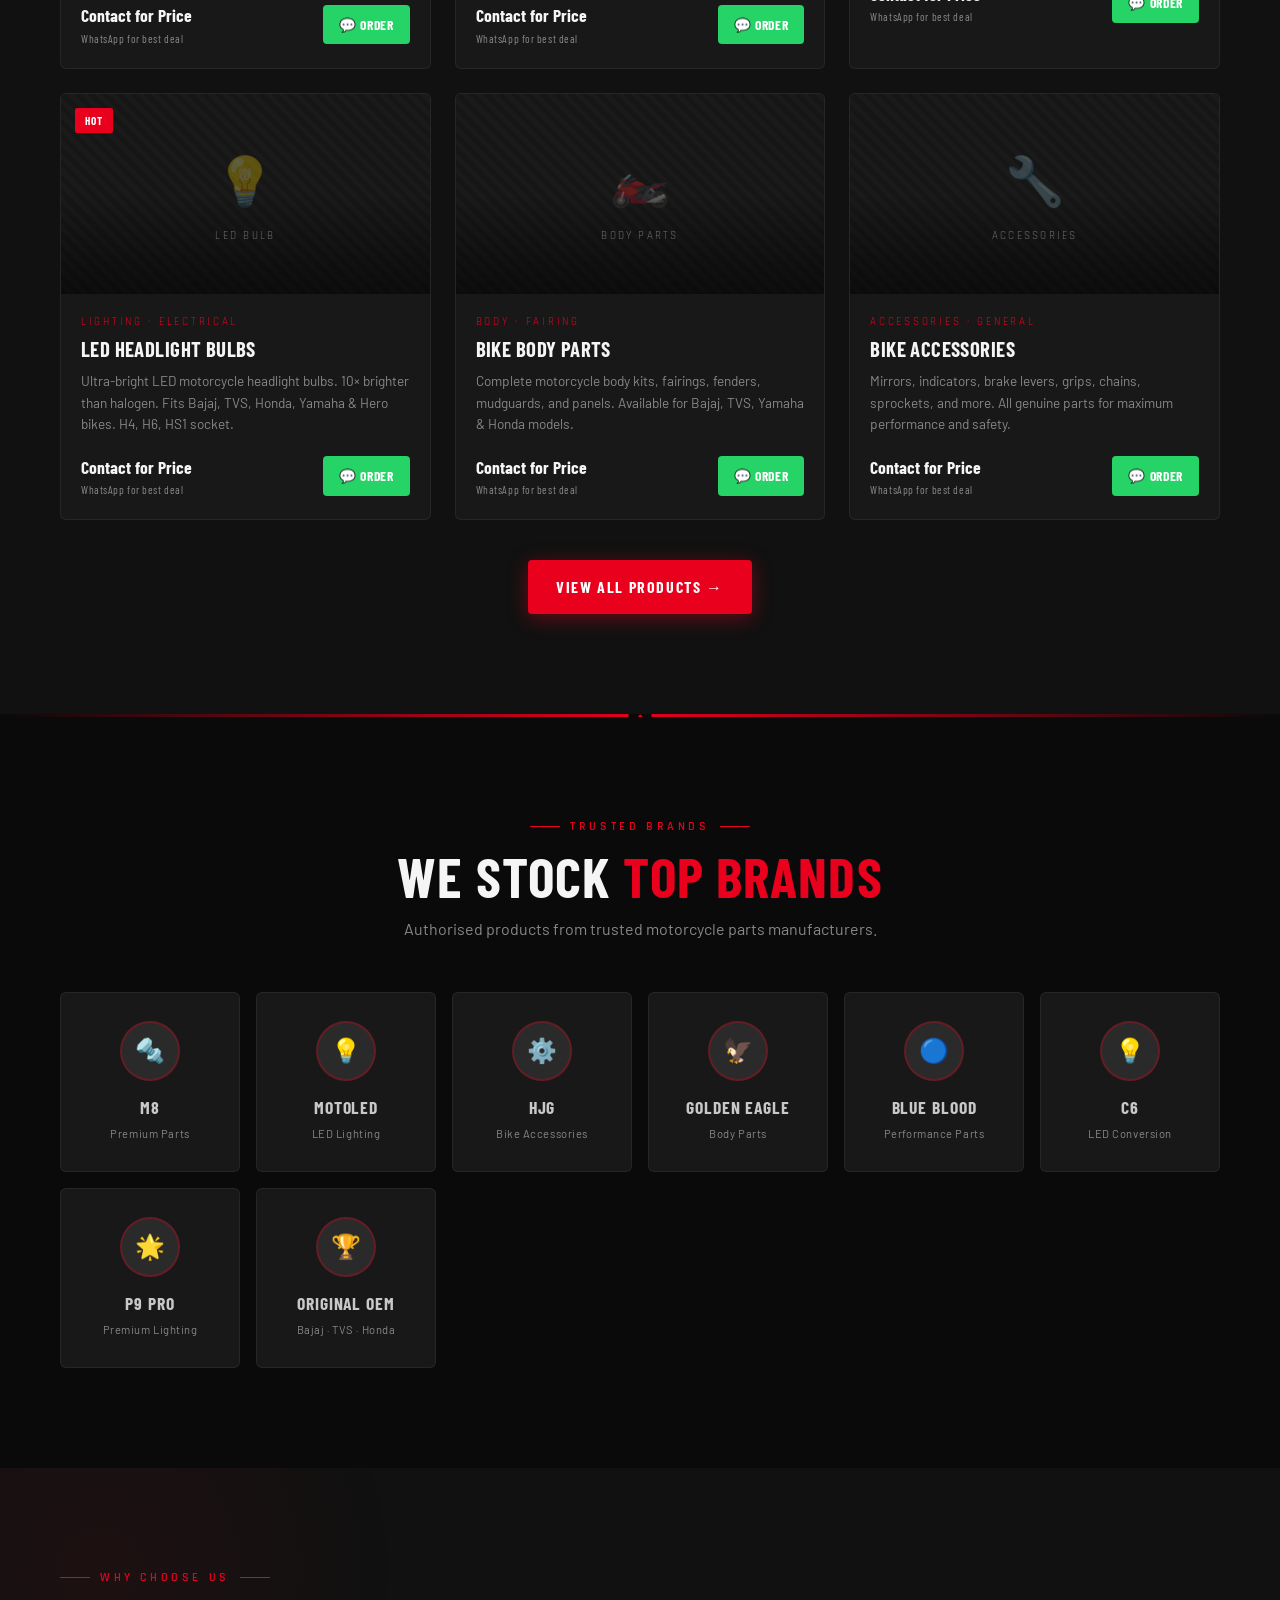
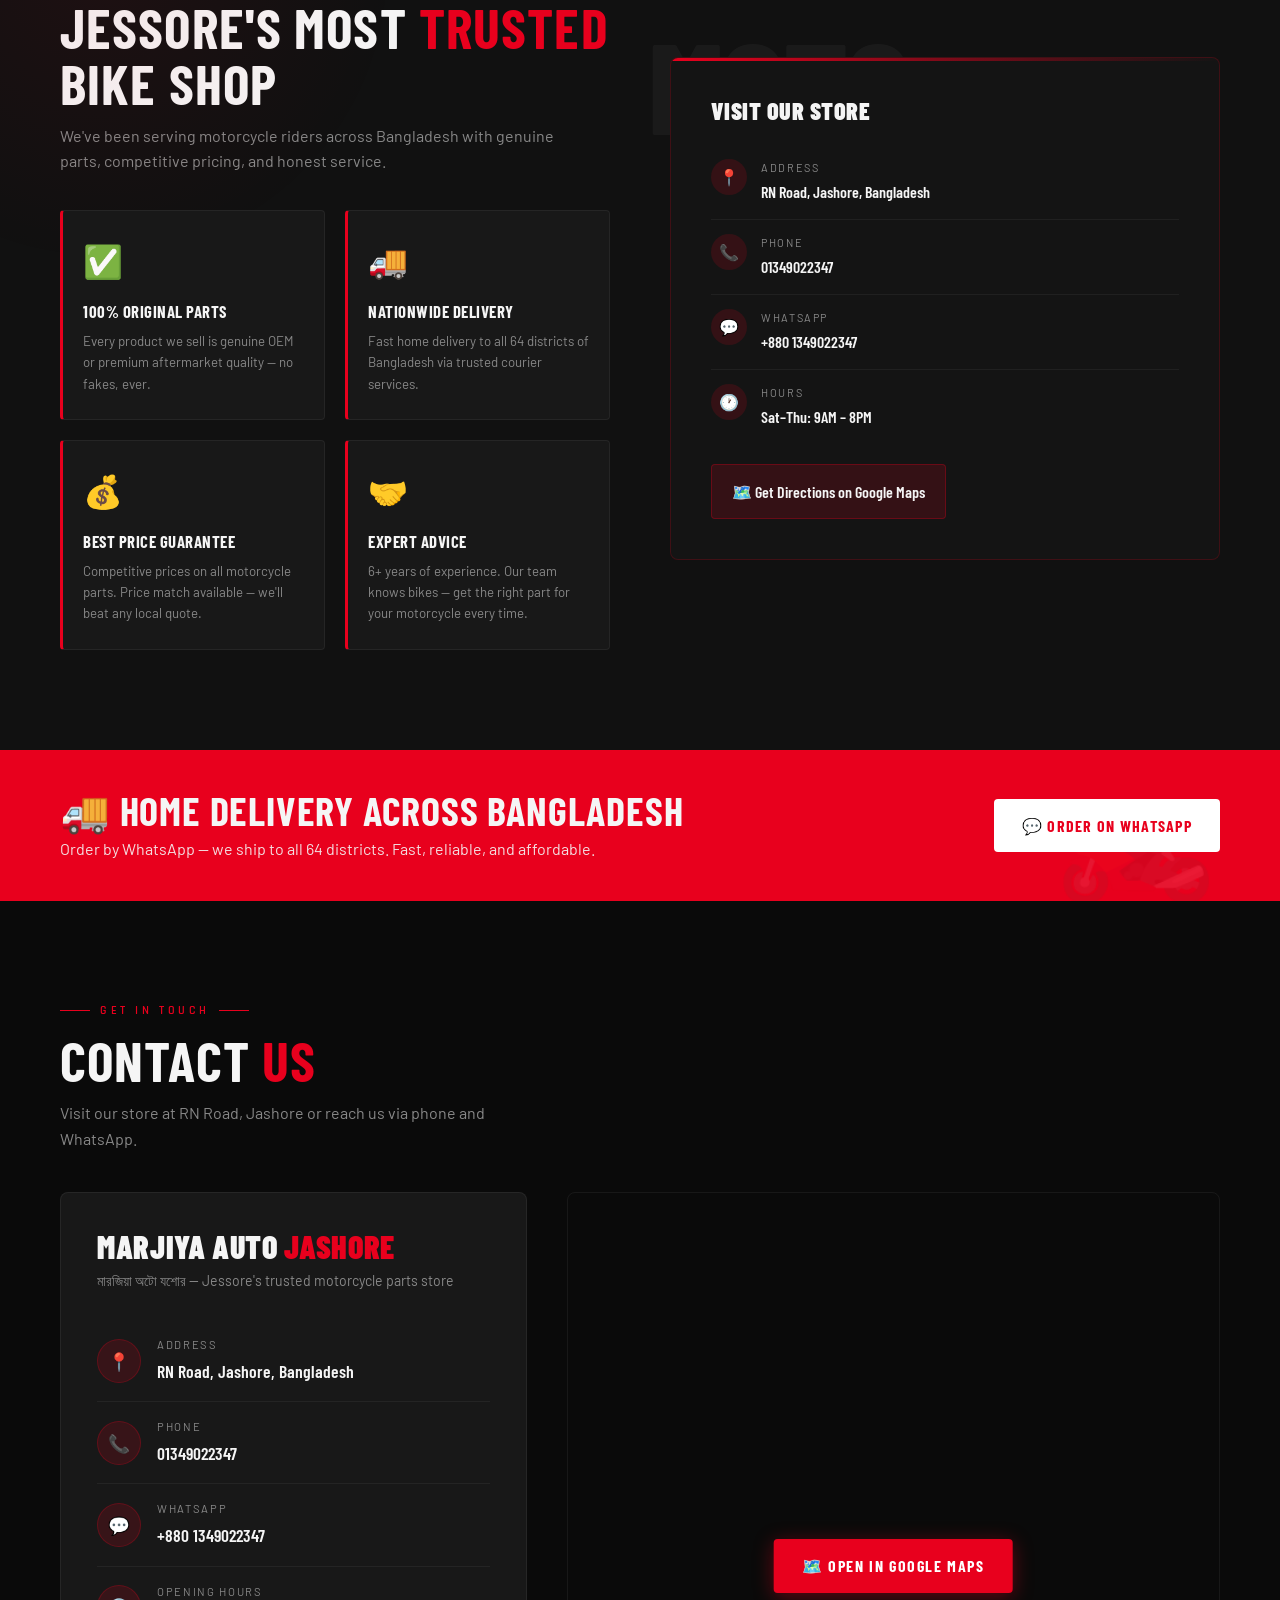
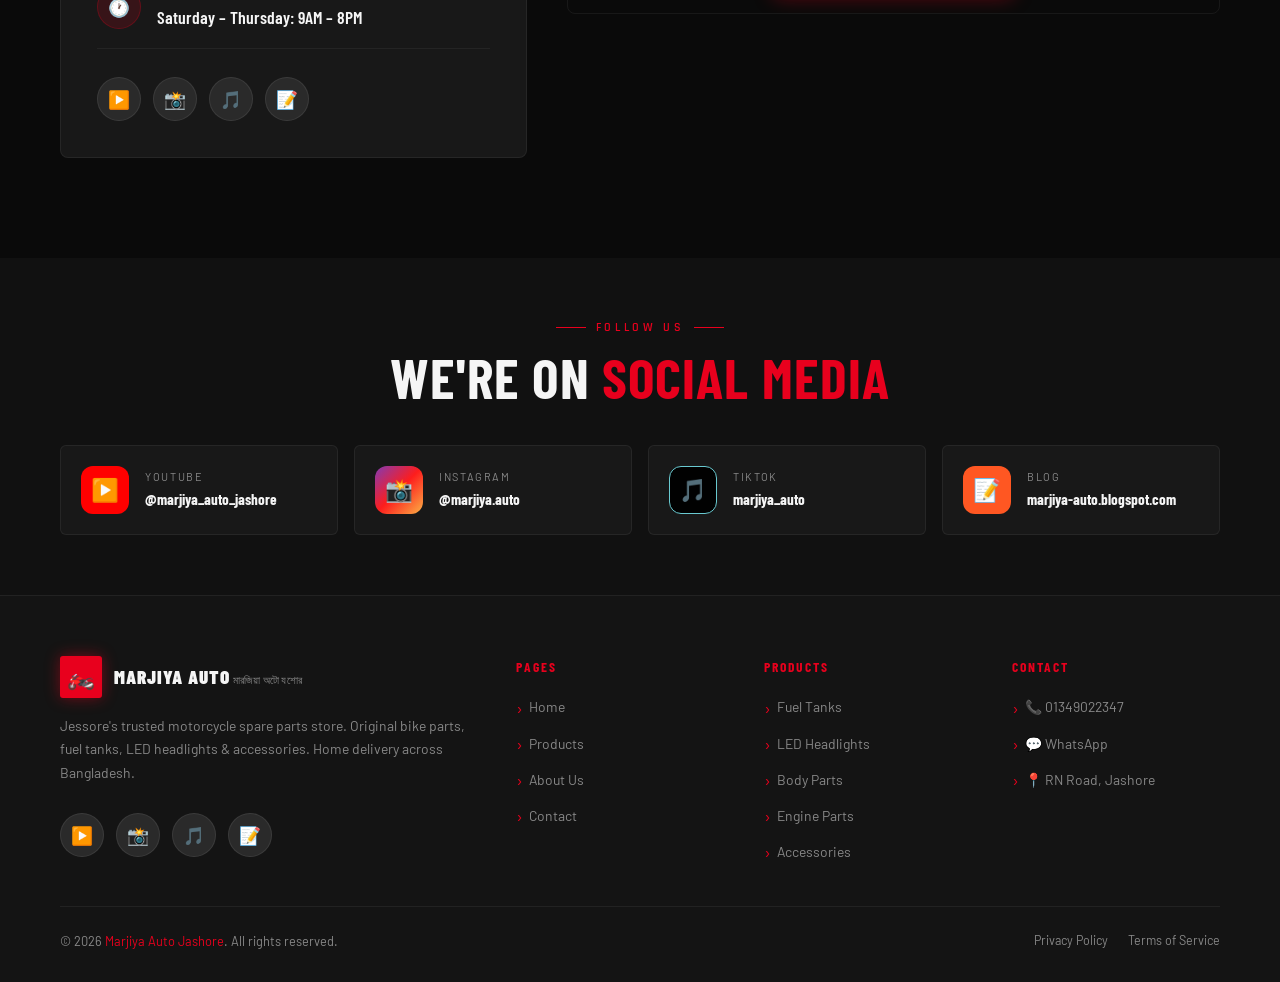
==== commit cf6922cc: "Update index.html" ====
--- a/index.html
+++ b/index.html
@@ -1,6 +1,7 @@
 <!DOCTYPE html>
 <html lang="en">
 <head>
+  <meta name="google-site-verification" content="-W6BcIDyAqZD4xBg9JA7xQ0LC-hGn-Tjg4BwxES4KLo" />
   <meta charset="UTF-8" />
   <meta name="viewport" content="width=device-width, initial-scale=1.0" />
 
--- a/assets/css/style.css
+++ b/assets/css/style.css
@@ -0,0 +1,1512 @@
+/* ============================================
+   MARJIYA AUTO JASHORE - Premium Motorcycle Parts
+   Author: Senior Web Developer
+   ============================================ */
+
+@import url('https://fonts.googleapis.com/css2?family=Rajdhani:wght@400;500;600;700&family=Barlow+Condensed:ital,wght@0,300;0,400;0,600;0,700;0,900;1,400&family=Barlow:wght@300;400;500;600&display=swap');
+
+/* ── CSS Variables ── */
+:root {
+  --red: #e8001d;
+  --red-glow: rgba(232,0,29,0.45);
+  --red-dim: rgba(232,0,29,0.15);
+  --dark: #0a0a0a;
+  --dark2: #111111;
+  --dark3: #181818;
+  --dark4: #1e1e1e;
+  --carbon: #141414;
+  --steel: #2a2a2a;
+  --chrome: #c8c8c8;
+  --chrome-dim: #888;
+  --white: #f5f5f5;
+  --gold: #c9a84c;
+  --font-display: 'Barlow Condensed', sans-serif;
+  --font-body: 'Barlow', sans-serif;
+  --font-accent: 'Rajdhani', sans-serif;
+  --transition: 0.3s cubic-bezier(0.4,0,0.2,1);
+  --shadow-red: 0 0 30px rgba(232,0,29,0.3);
+  --shadow-card: 0 8px 32px rgba(0,0,0,0.6);
+  --radius: 4px;
+}
+
+/* ── Reset & Base ── */
+*, *::before, *::after { box-sizing: border-box; margin: 0; padding: 0; }
+html { scroll-behavior: smooth; font-size: 16px; }
+
+body {
+  background-color: var(--dark);
+  color: var(--white);
+  font-family: var(--font-body);
+  font-weight: 400;
+  line-height: 1.6;
+  overflow-x: hidden;
+}
+
+/* Carbon fiber texture */
+body::before {
+  content: '';
+  position: fixed;
+  inset: 0;
+  background-image:
+    repeating-linear-gradient(45deg, transparent, transparent 2px, rgba(255,255,255,0.012) 2px, rgba(255,255,255,0.012) 4px),
+    repeating-linear-gradient(-45deg, transparent, transparent 2px, rgba(255,255,255,0.012) 2px, rgba(255,255,255,0.012) 4px);
+  pointer-events: none;
+  z-index: 0;
+}
+
+img { max-width: 100%; display: block; }
+a { text-decoration: none; color: inherit; }
+ul { list-style: none; }
+button { cursor: pointer; font-family: inherit; }
+
+.container {
+  width: 100%;
+  max-width: 1200px;
+  margin: 0 auto;
+  padding: 0 20px;
+}
+
+section { position: relative; z-index: 1; }
+
+/* ── Typography ── */
+h1, h2, h3, h4, h5 {
+  font-family: var(--font-display);
+  font-weight: 700;
+  line-height: 1.1;
+  letter-spacing: 0.02em;
+}
+
+.section-label {
+  font-family: var(--font-accent);
+  font-size: 0.75rem;
+  font-weight: 600;
+  letter-spacing: 0.3em;
+  text-transform: uppercase;
+  color: var(--red);
+  display: flex;
+  align-items: center;
+  gap: 10px;
+  margin-bottom: 12px;
+}
+.section-label::before, .section-label::after {
+  content: '';
+  height: 1px;
+  width: 30px;
+  background: var(--red);
+}
+
+.section-title {
+  font-size: clamp(2rem, 5vw, 3.5rem);
+  text-transform: uppercase;
+  line-height: 1;
+}
+.section-title span { color: var(--red); }
+
+.section-sub {
+  color: var(--chrome-dim);
+  font-size: 1rem;
+  margin-top: 12px;
+  max-width: 500px;
+}
+
+/* ── Buttons ── */
+.btn {
+  display: inline-flex;
+  align-items: center;
+  gap: 8px;
+  padding: 14px 28px;
+  font-family: var(--font-display);
+  font-size: 1rem;
+  font-weight: 700;
+  letter-spacing: 0.1em;
+  text-transform: uppercase;
+  border: none;
+  border-radius: var(--radius);
+  transition: var(--transition);
+  position: relative;
+  overflow: hidden;
+}
+.btn::after {
+  content: '';
+  position: absolute;
+  inset: 0;
+  background: rgba(255,255,255,0.08);
+  opacity: 0;
+  transition: opacity 0.2s;
+}
+.btn:hover::after { opacity: 1; }
+
+.btn-primary {
+  background: var(--red);
+  color: #fff;
+  box-shadow: 0 4px 20px rgba(232,0,29,0.4);
+}
+.btn-primary:hover {
+  background: #ff1a35;
+  box-shadow: 0 6px 28px rgba(232,0,29,0.6);
+  transform: translateY(-2px);
+}
+
+.btn-ghost {
+  background: transparent;
+  color: var(--white);
+  border: 1px solid rgba(255,255,255,0.25);
+}
+.btn-ghost:hover {
+  border-color: var(--red);
+  color: var(--red);
+  transform: translateY(-2px);
+}
+
+.btn-green {
+  background: #25D366;
+  color: #fff;
+  box-shadow: 0 4px 20px rgba(37,211,102,0.35);
+}
+.btn-green:hover {
+  background: #1fb855;
+  transform: translateY(-2px);
+  box-shadow: 0 6px 28px rgba(37,211,102,0.5);
+}
+
+.btn-outline-red {
+  background: transparent;
+  color: var(--red);
+  border: 1px solid var(--red);
+}
+.btn-outline-red:hover {
+  background: var(--red);
+  color: #fff;
+  transform: translateY(-2px);
+}
+
+/* ── NAVBAR ── */
+.navbar {
+  position: fixed;
+  top: 0; left: 0; right: 0;
+  z-index: 1000;
+  padding: 0 20px;
+  transition: background 0.4s, box-shadow 0.4s;
+}
+.navbar.scrolled {
+  background: rgba(10,10,10,0.97);
+  box-shadow: 0 2px 20px rgba(0,0,0,0.8), 0 1px 0 var(--red);
+  backdrop-filter: blur(10px);
+}
+
+.nav-inner {
+  max-width: 1200px;
+  margin: 0 auto;
+  display: flex;
+  align-items: center;
+  justify-content: space-between;
+  height: 72px;
+}
+
+.nav-logo {
+  display: flex;
+  align-items: center;
+  gap: 12px;
+}
+.nav-logo-icon {
+  width: 42px;
+  height: 42px;
+  background: var(--red);
+  border-radius: 3px;
+  display: flex;
+  align-items: center;
+  justify-content: center;
+  font-size: 1.4rem;
+  box-shadow: 0 0 15px var(--red-glow);
+  flex-shrink: 0;
+}
+.nav-logo-text { line-height: 1.15; }
+.nav-logo-text .name {
+  font-family: var(--font-display);
+  font-size: 1.2rem;
+  font-weight: 900;
+  text-transform: uppercase;
+  letter-spacing: 0.05em;
+  color: var(--white);
+}
+.nav-logo-text .bn {
+  font-size: 0.7rem;
+  color: var(--chrome-dim);
+  letter-spacing: 0.02em;
+}
+
+.nav-links {
+  display: flex;
+  align-items: center;
+  gap: 4px;
+}
+.nav-links a {
+  font-family: var(--font-display);
+  font-size: 0.95rem;
+  font-weight: 600;
+  letter-spacing: 0.08em;
+  text-transform: uppercase;
+  color: var(--chrome);
+  padding: 8px 16px;
+  border-radius: var(--radius);
+  transition: var(--transition);
+  position: relative;
+}
+.nav-links a::after {
+  content: '';
+  position: absolute;
+  bottom: 4px; left: 50%;
+  transform: translateX(-50%) scaleX(0);
+  width: 60%;
+  height: 2px;
+  background: var(--red);
+  transition: transform 0.3s;
+}
+.nav-links a:hover, .nav-links a.active {
+  color: var(--white);
+}
+.nav-links a:hover::after, .nav-links a.active::after {
+  transform: translateX(-50%) scaleX(1);
+}
+
+.nav-cta {
+  display: flex;
+  align-items: center;
+  gap: 10px;
+}
+.nav-call {
+  display: flex;
+  align-items: center;
+  gap: 7px;
+  font-family: var(--font-display);
+  font-size: 0.9rem;
+  font-weight: 700;
+  color: var(--red);
+  letter-spacing: 0.05em;
+  transition: var(--transition);
+}
+.nav-call:hover { color: #ff3355; }
+
+.hamburger {
+  display: none;
+  flex-direction: column;
+  gap: 5px;
+  background: none;
+  border: none;
+  padding: 6px;
+  cursor: pointer;
+}
+.hamburger span {
+  display: block;
+  width: 26px;
+  height: 2px;
+  background: var(--white);
+  transition: var(--transition);
+}
+.hamburger.open span:nth-child(1) { transform: rotate(45deg) translate(5px,5px); }
+.hamburger.open span:nth-child(2) { opacity: 0; }
+.hamburger.open span:nth-child(3) { transform: rotate(-45deg) translate(5px,-5px); }
+
+/* Mobile nav */
+.mobile-nav {
+  display: none;
+  position: fixed;
+  top: 72px; left: 0; right: 0;
+  background: rgba(10,10,10,0.98);
+  backdrop-filter: blur(20px);
+  border-top: 1px solid var(--red);
+  z-index: 999;
+  padding: 20px;
+  flex-direction: column;
+  gap: 4px;
+}
+.mobile-nav.open { display: flex; }
+.mobile-nav a {
+  font-family: var(--font-display);
+  font-size: 1.3rem;
+  font-weight: 700;
+  letter-spacing: 0.1em;
+  text-transform: uppercase;
+  color: var(--chrome);
+  padding: 12px 16px;
+  border-radius: var(--radius);
+  transition: var(--transition);
+  border-left: 3px solid transparent;
+}
+.mobile-nav a:hover, .mobile-nav a.active {
+  color: var(--white);
+  border-left-color: var(--red);
+  background: var(--dark3);
+}
+
+/* ── HERO ── */
+.hero {
+  min-height: 100vh;
+  display: flex;
+  align-items: center;
+  position: relative;
+  overflow: hidden;
+  padding-top: 72px;
+}
+
+.hero-bg {
+  position: absolute;
+  inset: 0;
+  background:
+    radial-gradient(ellipse 70% 60% at 65% 50%, rgba(232,0,29,0.12) 0%, transparent 70%),
+    radial-gradient(ellipse 50% 80% at 100% 100%, rgba(232,0,29,0.08) 0%, transparent 60%),
+    linear-gradient(135deg, #0a0a0a 0%, #111 50%, #0d0d0d 100%);
+}
+
+.hero-grid {
+  position: absolute;
+  inset: 0;
+  background-image:
+    linear-gradient(rgba(232,0,29,0.05) 1px, transparent 1px),
+    linear-gradient(90deg, rgba(232,0,29,0.05) 1px, transparent 1px);
+  background-size: 60px 60px;
+  mask-image: radial-gradient(ellipse 80% 80% at 50% 50%, black 30%, transparent 100%);
+}
+
+.hero-content {
+  position: relative;
+  z-index: 2;
+  max-width: 700px;
+  padding: 60px 0;
+}
+
+.hero-badge {
+  display: inline-flex;
+  align-items: center;
+  gap: 8px;
+  background: var(--red-dim);
+  border: 1px solid rgba(232,0,29,0.4);
+  border-radius: 100px;
+  padding: 6px 16px;
+  font-family: var(--font-accent);
+  font-size: 0.75rem;
+  font-weight: 600;
+  letter-spacing: 0.2em;
+  text-transform: uppercase;
+  color: var(--red);
+  margin-bottom: 24px;
+  animation: fadeUp 0.6s ease both;
+}
+.hero-badge::before { content: ''; width: 6px; height: 6px; border-radius: 50%; background: var(--red); animation: pulse 1.5s infinite; }
+
+.hero-title {
+  font-size: clamp(3rem, 8vw, 6rem);
+  text-transform: uppercase;
+  line-height: 0.95;
+  margin-bottom: 8px;
+  animation: fadeUp 0.6s 0.1s ease both;
+}
+.hero-title .line2 { color: var(--red); display: block; }
+.hero-title .line3 { font-size: 60%; color: var(--chrome); display: block; }
+
+.hero-sub {
+  font-size: 1.1rem;
+  color: var(--chrome-dim);
+  margin: 20px 0 36px;
+  max-width: 480px;
+  line-height: 1.7;
+  animation: fadeUp 0.6s 0.2s ease both;
+}
+
+.hero-actions {
+  display: flex;
+  flex-wrap: wrap;
+  gap: 12px;
+  animation: fadeUp 0.6s 0.3s ease both;
+}
+
+.hero-stats {
+  display: flex;
+  gap: 40px;
+  margin-top: 56px;
+  padding-top: 32px;
+  border-top: 1px solid rgba(255,255,255,0.08);
+  animation: fadeUp 0.6s 0.4s ease both;
+}
+.stat-item { text-align: left; }
+.stat-num {
+  font-family: var(--font-display);
+  font-size: 2.2rem;
+  font-weight: 900;
+  color: var(--red);
+  line-height: 1;
+}
+.stat-label {
+  font-size: 0.75rem;
+  color: var(--chrome-dim);
+  letter-spacing: 0.1em;
+  text-transform: uppercase;
+  margin-top: 4px;
+}
+
+.hero-visual {
+  position: absolute;
+  right: -100px;
+  top: 50%;
+  transform: translateY(-50%);
+  width: 600px;
+  height: 600px;
+  opacity: 0.08;
+  pointer-events: none;
+}
+.hero-visual svg { width: 100%; height: 100%; }
+
+.scroll-cue {
+  position: absolute;
+  bottom: 30px;
+  left: 50%;
+  transform: translateX(-50%);
+  display: flex;
+  flex-direction: column;
+  align-items: center;
+  gap: 8px;
+  color: var(--chrome-dim);
+  font-size: 0.7rem;
+  letter-spacing: 0.2em;
+  text-transform: uppercase;
+  animation: fadeIn 1s 1s both;
+}
+.scroll-cue-line {
+  width: 1px;
+  height: 40px;
+  background: linear-gradient(to bottom, var(--red), transparent);
+  animation: scrollLine 1.8s infinite;
+}
+
+/* ── RED DIVIDER ── */
+.red-divider {
+  height: 3px;
+  background: linear-gradient(90deg, transparent, var(--red), transparent);
+  position: relative;
+}
+.red-divider::after {
+  content: '⬥';
+  position: absolute;
+  top: 50%;
+  left: 50%;
+  transform: translate(-50%,-50%);
+  color: var(--red);
+  font-size: 0.7rem;
+  background: var(--dark);
+  padding: 0 8px;
+}
+
+/* ── MARQUEE ── */
+.marquee-bar {
+  background: var(--red);
+  overflow: hidden;
+  padding: 10px 0;
+  position: relative;
+  z-index: 2;
+}
+.marquee-track {
+  display: flex;
+  gap: 0;
+  animation: marquee 22s linear infinite;
+  width: max-content;
+}
+.marquee-item {
+  font-family: var(--font-display);
+  font-size: 0.8rem;
+  font-weight: 700;
+  letter-spacing: 0.2em;
+  text-transform: uppercase;
+  padding: 0 30px;
+  display: flex;
+  align-items: center;
+  gap: 12px;
+  white-space: nowrap;
+}
+.marquee-dot { width: 5px; height: 5px; border-radius: 50%; background: rgba(255,255,255,0.5); }
+
+/* ── SECTION PADDING ── */
+.section-pad { padding: 100px 0; }
+.section-pad-sm { padding: 60px 0; }
+
+/* ── FEATURED PRODUCTS ── */
+.products-section { background: var(--dark2); }
+
+.products-header {
+  display: flex;
+  justify-content: space-between;
+  align-items: flex-end;
+  margin-bottom: 50px;
+  gap: 20px;
+}
+
+.products-grid {
+  display: grid;
+  grid-template-columns: repeat(auto-fill, minmax(280px, 1fr));
+  gap: 24px;
+}
+
+.product-card {
+  background: var(--dark3);
+  border: 1px solid rgba(255,255,255,0.06);
+  border-radius: 6px;
+  overflow: hidden;
+  transition: var(--transition);
+  position: relative;
+}
+.product-card::before {
+  content: '';
+  position: absolute;
+  inset: 0;
+  border-radius: 6px;
+  border: 1px solid transparent;
+  transition: border-color 0.3s;
+  pointer-events: none;
+  z-index: 1;
+}
+.product-card:hover {
+  transform: translateY(-6px);
+  box-shadow: var(--shadow-card), 0 0 0 1px var(--red);
+}
+.product-card:hover::before { border-color: var(--red); }
+
+.product-img-wrap {
+  height: 200px;
+  background: var(--carbon);
+  overflow: hidden;
+  position: relative;
+}
+.product-img-wrap::after {
+  content: '';
+  position: absolute;
+  inset: 0;
+  background: linear-gradient(to bottom, transparent 50%, rgba(0,0,0,0.5));
+}
+.product-img-wrap img {
+  width: 100%;
+  height: 100%;
+  object-fit: cover;
+  transition: transform 0.5s ease;
+}
+.product-card:hover .product-img-wrap img { transform: scale(1.05); }
+
+.product-placeholder {
+  width: 100%;
+  height: 100%;
+  display: flex;
+  flex-direction: column;
+  align-items: center;
+  justify-content: center;
+  gap: 10px;
+  background:
+    repeating-linear-gradient(45deg, #161616, #161616 5px, #1a1a1a 5px, #1a1a1a 10px);
+}
+.product-placeholder-icon { font-size: 3rem; opacity: 0.3; }
+.product-placeholder-text {
+  font-family: var(--font-accent);
+  font-size: 0.7rem;
+  letter-spacing: 0.2em;
+  color: var(--chrome-dim);
+  text-transform: uppercase;
+}
+
+.product-badge {
+  position: absolute;
+  top: 14px;
+  left: 14px;
+  z-index: 2;
+  background: var(--red);
+  color: #fff;
+  font-family: var(--font-display);
+  font-size: 0.7rem;
+  font-weight: 700;
+  letter-spacing: 0.1em;
+  text-transform: uppercase;
+  padding: 4px 10px;
+  border-radius: 2px;
+}
+
+.product-body {
+  padding: 20px;
+}
+.product-cat {
+  font-family: var(--font-accent);
+  font-size: 0.68rem;
+  letter-spacing: 0.25em;
+  text-transform: uppercase;
+  color: var(--red);
+  margin-bottom: 6px;
+}
+.product-name {
+  font-family: var(--font-display);
+  font-size: 1.3rem;
+  font-weight: 700;
+  text-transform: uppercase;
+  color: var(--white);
+  margin-bottom: 8px;
+  line-height: 1.2;
+}
+.product-desc {
+  font-size: 0.85rem;
+  color: var(--chrome-dim);
+  line-height: 1.6;
+  margin-bottom: 18px;
+}
+.product-footer {
+  display: flex;
+  align-items: center;
+  justify-content: space-between;
+  gap: 10px;
+}
+.product-price {
+  font-family: var(--font-display);
+  font-size: 1.1rem;
+  font-weight: 700;
+  color: var(--white);
+}
+.product-price small {
+  font-size: 0.7rem;
+  color: var(--chrome-dim);
+  font-weight: 400;
+  display: block;
+  letter-spacing: 0.05em;
+}
+.btn-wa-sm {
+  display: inline-flex;
+  align-items: center;
+  gap: 6px;
+  padding: 9px 16px;
+  background: #25D366;
+  color: #fff;
+  border: none;
+  border-radius: var(--radius);
+  font-family: var(--font-display);
+  font-size: 0.85rem;
+  font-weight: 700;
+  letter-spacing: 0.05em;
+  text-transform: uppercase;
+  cursor: pointer;
+  transition: var(--transition);
+}
+.btn-wa-sm:hover { background: #1fb855; transform: translateY(-1px); }
+
+/* ── BRANDS ── */
+.brands-section { background: var(--dark); }
+
+.brands-grid {
+  display: grid;
+  grid-template-columns: repeat(auto-fill, minmax(160px, 1fr));
+  gap: 16px;
+  margin-top: 50px;
+}
+.brand-card {
+  background: var(--dark3);
+  border: 1px solid rgba(255,255,255,0.06);
+  border-radius: 6px;
+  padding: 28px 20px;
+  text-align: center;
+  transition: var(--transition);
+  cursor: default;
+}
+.brand-card:hover {
+  border-color: var(--red);
+  background: var(--dark4);
+  transform: translateY(-4px);
+  box-shadow: 0 8px 30px rgba(232,0,29,0.15);
+}
+.brand-logo-placeholder {
+  width: 60px;
+  height: 60px;
+  border-radius: 50%;
+  background: var(--steel);
+  border: 2px solid rgba(232,0,29,0.3);
+  display: flex;
+  align-items: center;
+  justify-content: center;
+  margin: 0 auto 12px;
+  font-size: 1.5rem;
+  transition: var(--transition);
+}
+.brand-card:hover .brand-logo-placeholder { border-color: var(--red); background: var(--red-dim); }
+.brand-name {
+  font-family: var(--font-display);
+  font-size: 1.1rem;
+  font-weight: 700;
+  text-transform: uppercase;
+  letter-spacing: 0.05em;
+  color: var(--chrome);
+  transition: color 0.3s;
+}
+.brand-card:hover .brand-name { color: var(--red); }
+.brand-tag {
+  font-size: 0.7rem;
+  color: var(--chrome-dim);
+  margin-top: 4px;
+  letter-spacing: 0.05em;
+}
+
+/* ── WHY CHOOSE US ── */
+.why-section {
+  background: var(--dark2);
+  position: relative;
+  overflow: hidden;
+}
+.why-section::before {
+  content: '';
+  position: absolute;
+  left: -200px; top: -200px;
+  width: 600px; height: 600px;
+  border-radius: 50%;
+  background: radial-gradient(circle, rgba(232,0,29,0.06) 0%, transparent 70%);
+  pointer-events: none;
+}
+
+.why-grid {
+  display: grid;
+  grid-template-columns: 1fr 1fr;
+  gap: 60px;
+  align-items: center;
+}
+
+.why-features {
+  display: grid;
+  grid-template-columns: 1fr 1fr;
+  gap: 20px;
+}
+
+.feature-card {
+  background: var(--dark3);
+  border: 1px solid rgba(255,255,255,0.06);
+  border-left: 3px solid var(--red);
+  border-radius: var(--radius);
+  padding: 24px 20px;
+  transition: var(--transition);
+}
+.feature-card:hover {
+  background: var(--dark4);
+  transform: translateY(-3px);
+  box-shadow: var(--shadow-card);
+}
+.feature-icon {
+  font-size: 2rem;
+  margin-bottom: 12px;
+  display: block;
+}
+.feature-title {
+  font-family: var(--font-display);
+  font-size: 1.05rem;
+  font-weight: 700;
+  text-transform: uppercase;
+  color: var(--white);
+  margin-bottom: 6px;
+  letter-spacing: 0.03em;
+}
+.feature-desc {
+  font-size: 0.83rem;
+  color: var(--chrome-dim);
+  line-height: 1.6;
+}
+
+.why-visual {
+  position: relative;
+}
+.why-big-text {
+  font-family: var(--font-display);
+  font-size: clamp(4rem, 10vw, 8rem);
+  font-weight: 900;
+  text-transform: uppercase;
+  line-height: 0.9;
+  color: var(--white);
+  opacity: 0.04;
+  position: absolute;
+  top: -30px;
+  left: -20px;
+  pointer-events: none;
+  white-space: nowrap;
+}
+.why-card-main {
+  background: var(--carbon);
+  border: 1px solid rgba(232,0,29,0.2);
+  border-radius: 8px;
+  padding: 40px;
+  position: relative;
+  overflow: hidden;
+}
+.why-card-main::after {
+  content: '';
+  position: absolute;
+  top: 0; left: 0;
+  right: 0; height: 3px;
+  background: linear-gradient(90deg, var(--red), transparent);
+}
+.why-map-btn {
+  display: flex;
+  align-items: center;
+  gap: 10px;
+  background: var(--red-dim);
+  border: 1px solid rgba(232,0,29,0.3);
+  border-radius: var(--radius);
+  padding: 14px 20px;
+  color: var(--white);
+  font-family: var(--font-display);
+  font-weight: 600;
+  margin-top: 20px;
+  transition: var(--transition);
+  text-decoration: none;
+  display: inline-flex;
+}
+.why-map-btn:hover { background: var(--red); border-color: var(--red); }
+
+.info-row {
+  display: flex;
+  align-items: flex-start;
+  gap: 14px;
+  padding: 14px 0;
+  border-bottom: 1px solid rgba(255,255,255,0.05);
+}
+.info-row:last-of-type { border-bottom: none; }
+.info-icon {
+  width: 36px;
+  height: 36px;
+  border-radius: 50%;
+  background: var(--red-dim);
+  display: flex;
+  align-items: center;
+  justify-content: center;
+  font-size: 1rem;
+  flex-shrink: 0;
+}
+.info-content label {
+  display: block;
+  font-size: 0.68rem;
+  letter-spacing: 0.15em;
+  color: var(--chrome-dim);
+  text-transform: uppercase;
+  margin-bottom: 3px;
+}
+.info-content a, .info-content span {
+  font-family: var(--font-display);
+  font-size: 1rem;
+  font-weight: 600;
+  color: var(--white);
+  transition: color 0.2s;
+}
+.info-content a:hover { color: var(--red); }
+
+/* ── TESTIMONIALS / DELIVERY BANNER ── */
+.delivery-banner {
+  background: var(--red);
+  padding: 40px 0;
+  position: relative;
+  overflow: hidden;
+}
+.delivery-banner::before {
+  content: '🏍️';
+  position: absolute;
+  font-size: 8rem;
+  opacity: 0.1;
+  right: 5%;
+  top: 50%;
+  transform: translateY(-50%);
+}
+.delivery-inner {
+  display: flex;
+  align-items: center;
+  justify-content: space-between;
+  gap: 20px;
+}
+.delivery-text h3 {
+  font-size: clamp(1.5rem, 4vw, 2.5rem);
+  text-transform: uppercase;
+  line-height: 1;
+}
+.delivery-text p {
+  margin-top: 6px;
+  font-size: 1rem;
+  opacity: 0.9;
+}
+.delivery-action { flex-shrink: 0; }
+
+/* ── CONTACT / MAP ── */
+.contact-section { background: var(--dark); }
+
+.contact-grid {
+  display: grid;
+  grid-template-columns: 1fr 1.4fr;
+  gap: 40px;
+  align-items: start;
+}
+
+.contact-info-card {
+  background: var(--dark3);
+  border: 1px solid rgba(255,255,255,0.06);
+  border-radius: 8px;
+  padding: 36px;
+}
+
+.contact-title {
+  font-family: var(--font-display);
+  font-size: 2rem;
+  font-weight: 900;
+  text-transform: uppercase;
+  margin-bottom: 6px;
+}
+.contact-sub {
+  color: var(--chrome-dim);
+  font-size: 0.88rem;
+  margin-bottom: 28px;
+}
+
+.contact-item {
+  display: flex;
+  align-items: center;
+  gap: 16px;
+  padding: 16px 0;
+  border-bottom: 1px solid rgba(255,255,255,0.05);
+}
+.contact-item:last-of-type { border-bottom: none; }
+.contact-item-icon {
+  width: 44px;
+  height: 44px;
+  background: var(--red-dim);
+  border: 1px solid rgba(232,0,29,0.25);
+  border-radius: 50%;
+  display: flex;
+  align-items: center;
+  justify-content: center;
+  font-size: 1.1rem;
+  flex-shrink: 0;
+}
+.contact-item-label {
+  font-size: 0.7rem;
+  letter-spacing: 0.15em;
+  color: var(--chrome-dim);
+  text-transform: uppercase;
+  margin-bottom: 3px;
+}
+.contact-item-value {
+  font-family: var(--font-display);
+  font-size: 1.1rem;
+  font-weight: 600;
+  color: var(--white);
+}
+.contact-item-value a {
+  color: var(--white);
+  transition: color 0.2s;
+}
+.contact-item-value a:hover { color: var(--red); }
+
+.social-row {
+  display: flex;
+  gap: 12px;
+  margin-top: 28px;
+}
+.social-btn {
+  width: 44px;
+  height: 44px;
+  border-radius: 50%;
+  display: flex;
+  align-items: center;
+  justify-content: center;
+  font-size: 1.1rem;
+  background: var(--steel);
+  border: 1px solid rgba(255,255,255,0.08);
+  transition: var(--transition);
+  text-decoration: none;
+}
+.social-btn:hover { background: var(--red); border-color: var(--red); transform: translateY(-3px); box-shadow: 0 6px 20px rgba(232,0,29,0.35); }
+
+.map-embed-wrap {
+  border-radius: 8px;
+  overflow: hidden;
+  border: 1px solid rgba(255,255,255,0.06);
+  position: relative;
+}
+.map-embed-wrap iframe {
+  width: 100%;
+  height: 420px;
+  border: none;
+  display: block;
+  filter: grayscale(30%) invert(85%) hue-rotate(180deg);
+  opacity: 0.85;
+}
+.map-overlay-btn {
+  position: absolute;
+  bottom: 20px;
+  left: 50%;
+  transform: translateX(-50%);
+  white-space: nowrap;
+}
+
+/* ── SOCIAL MEDIA ── */
+.social-section {
+  background: var(--dark2);
+  padding: 60px 0;
+}
+.social-grid {
+  display: grid;
+  grid-template-columns: repeat(auto-fill, minmax(220px, 1fr));
+  gap: 16px;
+  margin-top: 40px;
+}
+.social-channel {
+  display: flex;
+  align-items: center;
+  gap: 16px;
+  background: var(--dark3);
+  border: 1px solid rgba(255,255,255,0.06);
+  border-radius: 6px;
+  padding: 20px;
+  transition: var(--transition);
+  text-decoration: none;
+}
+.social-channel:hover {
+  transform: translateY(-4px);
+  box-shadow: var(--shadow-card);
+}
+.sc-icon {
+  width: 48px;
+  height: 48px;
+  border-radius: 12px;
+  display: flex;
+  align-items: center;
+  justify-content: center;
+  font-size: 1.4rem;
+  flex-shrink: 0;
+}
+.sc-yt { background: #FF0000; }
+.sc-ig { background: linear-gradient(135deg,#833ab4,#fd1d1d,#fcb045); }
+.sc-tt { background: #010101; border: 1px solid #69C9D0; }
+.sc-blog { background: #FF5722; }
+
+.sc-info label {
+  display: block;
+  font-size: 0.68rem;
+  letter-spacing: 0.15em;
+  color: var(--chrome-dim);
+  text-transform: uppercase;
+}
+.sc-info span {
+  font-family: var(--font-display);
+  font-size: 0.95rem;
+  font-weight: 700;
+  color: var(--white);
+}
+.social-channel:hover .sc-info span { color: var(--red); }
+
+/* ── FOOTER ── */
+footer {
+  background: var(--carbon);
+  border-top: 1px solid rgba(255,255,255,0.06);
+  padding: 60px 0 30px;
+}
+.footer-grid {
+  display: grid;
+  grid-template-columns: 2fr 1fr 1fr 1fr;
+  gap: 40px;
+  padding-bottom: 40px;
+  border-bottom: 1px solid rgba(255,255,255,0.06);
+}
+.footer-brand .nav-logo { margin-bottom: 16px; }
+.footer-desc {
+  font-size: 0.87rem;
+  color: var(--chrome-dim);
+  line-height: 1.7;
+  margin-bottom: 20px;
+}
+.footer-h {
+  font-family: var(--font-display);
+  font-size: 0.85rem;
+  font-weight: 700;
+  letter-spacing: 0.15em;
+  text-transform: uppercase;
+  color: var(--red);
+  margin-bottom: 16px;
+}
+.footer-links { display: flex; flex-direction: column; gap: 8px; }
+.footer-links a {
+  font-size: 0.87rem;
+  color: var(--chrome-dim);
+  transition: color 0.2s;
+  display: flex;
+  align-items: center;
+  gap: 6px;
+}
+.footer-links a::before { content: '›'; color: var(--red); font-size: 1.1rem; }
+.footer-links a:hover { color: var(--white); }
+
+.footer-bottom {
+  padding-top: 24px;
+  display: flex;
+  align-items: center;
+  justify-content: space-between;
+  gap: 16px;
+  flex-wrap: wrap;
+}
+.footer-copy {
+  font-size: 0.8rem;
+  color: var(--chrome-dim);
+}
+.footer-copy a { color: var(--red); }
+.footer-legal { display: flex; gap: 20px; }
+.footer-legal a {
+  font-size: 0.78rem;
+  color: var(--chrome-dim);
+  transition: color 0.2s;
+}
+.footer-legal a:hover { color: var(--white); }
+
+/* ── FLOATING BUTTONS ── */
+.float-wa {
+  position: fixed;
+  bottom: 90px;
+  right: 24px;
+  z-index: 998;
+  width: 58px;
+  height: 58px;
+  border-radius: 50%;
+  background: #25D366;
+  color: #fff;
+  display: flex;
+  align-items: center;
+  justify-content: center;
+  font-size: 1.5rem;
+  box-shadow: 0 4px 20px rgba(37,211,102,0.5);
+  text-decoration: none;
+  animation: floatBounce 3s ease-in-out infinite;
+  transition: transform 0.2s;
+}
+.float-wa:hover { transform: scale(1.1); }
+.float-wa-tooltip {
+  position: absolute;
+  right: 70px;
+  background: var(--dark3);
+  color: var(--white);
+  font-family: var(--font-display);
+  font-size: 0.8rem;
+  font-weight: 600;
+  white-space: nowrap;
+  padding: 6px 12px;
+  border-radius: 4px;
+  border: 1px solid rgba(37,211,102,0.3);
+  opacity: 0;
+  pointer-events: none;
+  transition: opacity 0.2s;
+}
+.float-wa:hover .float-wa-tooltip { opacity: 1; }
+
+.sticky-call {
+  display: none;
+  position: fixed;
+  bottom: 0;
+  left: 0; right: 0;
+  z-index: 997;
+  background: var(--red);
+  padding: 12px 20px;
+  align-items: center;
+  justify-content: center;
+  gap: 10px;
+  font-family: var(--font-display);
+  font-size: 1rem;
+  font-weight: 700;
+  letter-spacing: 0.08em;
+  color: #fff;
+  text-decoration: none;
+  text-transform: uppercase;
+  box-shadow: 0 -4px 20px rgba(232,0,29,0.4);
+}
+
+/* ── PAGE HEADER ── */
+.page-header {
+  padding: 140px 0 70px;
+  background:
+    radial-gradient(ellipse 60% 100% at 80% 50%, rgba(232,0,29,0.1) 0%, transparent 60%),
+    var(--dark2);
+  border-bottom: 1px solid rgba(255,255,255,0.05);
+  position: relative;
+  overflow: hidden;
+}
+.page-header::after {
+  content: '';
+  position: absolute;
+  bottom: 0; left: 0; right: 0;
+  height: 2px;
+  background: linear-gradient(90deg, transparent, var(--red) 40%, transparent);
+}
+.page-header-title {
+  font-size: clamp(2.5rem, 7vw, 5rem);
+  text-transform: uppercase;
+}
+.page-header-title span { color: var(--red); }
+.breadcrumb {
+  display: flex;
+  align-items: center;
+  gap: 8px;
+  margin-top: 16px;
+  font-size: 0.83rem;
+  color: var(--chrome-dim);
+}
+.breadcrumb a { color: var(--chrome-dim); transition: color 0.2s; }
+.breadcrumb a:hover { color: var(--red); }
+.breadcrumb .sep { color: var(--red); }
+
+/* ── PRODUCTS PAGE ── */
+.filter-bar {
+  display: flex;
+  flex-wrap: wrap;
+  gap: 10px;
+  margin-bottom: 40px;
+}
+.filter-btn {
+  padding: 8px 20px;
+  border-radius: 100px;
+  border: 1px solid rgba(255,255,255,0.12);
+  background: transparent;
+  color: var(--chrome-dim);
+  font-family: var(--font-display);
+  font-size: 0.85rem;
+  font-weight: 600;
+  letter-spacing: 0.05em;
+  text-transform: uppercase;
+  cursor: pointer;
+  transition: var(--transition);
+}
+.filter-btn:hover, .filter-btn.active {
+  background: var(--red);
+  border-color: var(--red);
+  color: #fff;
+}
+
+/* ── ABOUT PAGE ── */
+.about-hero-grid {
+  display: grid;
+  grid-template-columns: 1fr 1fr;
+  gap: 60px;
+  align-items: center;
+  padding: 80px 0;
+}
+.about-numbers {
+  display: grid;
+  grid-template-columns: 1fr 1fr;
+  gap: 20px;
+  margin-top: 36px;
+}
+.about-number-card {
+  background: var(--dark3);
+  border: 1px solid rgba(255,255,255,0.06);
+  border-top: 3px solid var(--red);
+  border-radius: var(--radius);
+  padding: 24px 20px;
+  text-align: center;
+}
+.about-num {
+  font-family: var(--font-display);
+  font-size: 2.5rem;
+  font-weight: 900;
+  color: var(--red);
+  line-height: 1;
+}
+.about-num-label {
+  font-size: 0.8rem;
+  color: var(--chrome-dim);
+  margin-top: 6px;
+  letter-spacing: 0.08em;
+  text-transform: uppercase;
+}
+.about-img-block {
+  position: relative;
+}
+.about-img-main {
+  width: 100%;
+  height: 400px;
+  background: var(--carbon);
+  border-radius: 8px;
+  border: 1px solid rgba(255,255,255,0.06);
+  display: flex;
+  align-items: center;
+  justify-content: center;
+  flex-direction: column;
+  gap: 16px;
+  position: relative;
+  overflow: hidden;
+}
+.about-img-main::before {
+  content: '';
+  position: absolute;
+  inset: 0;
+  background:
+    repeating-linear-gradient(45deg, #161616, #161616 4px, #181818 4px, #181818 8px);
+}
+.about-img-icon { font-size: 5rem; opacity: 0.15; position: relative; }
+.about-img-badge {
+  position: absolute;
+  bottom: 24px;
+  left: 24px;
+  background: var(--red);
+  padding: 10px 20px;
+  border-radius: var(--radius);
+  font-family: var(--font-display);
+  font-size: 0.9rem;
+  font-weight: 700;
+  letter-spacing: 0.05em;
+  text-transform: uppercase;
+}
+
+.team-values {
+  display: grid;
+  grid-template-columns: repeat(3, 1fr);
+  gap: 24px;
+  margin-top: 50px;
+}
+.value-card {
+  background: var(--dark3);
+  border: 1px solid rgba(255,255,255,0.06);
+  border-radius: 6px;
+  padding: 30px 24px;
+  text-align: center;
+  transition: var(--transition);
+}
+.value-card:hover {
+  border-color: var(--red);
+  transform: translateY(-4px);
+}
+.value-icon { font-size: 2.5rem; margin-bottom: 14px; display: block; }
+.value-title {
+  font-family: var(--font-display);
+  font-size: 1.1rem;
+  font-weight: 700;
+  text-transform: uppercase;
+  color: var(--white);
+  margin-bottom: 8px;
+}
+.value-text { font-size: 0.85rem; color: var(--chrome-dim); line-height: 1.6; }
+
+/* ── CONTACT PAGE ── */
+.contact-form-card {
+  background: var(--dark3);
+  border: 1px solid rgba(255,255,255,0.06);
+  border-radius: 8px;
+  padding: 40px;
+}
+.form-group { margin-bottom: 20px; }
+.form-group label {
+  display: block;
+  font-family: var(--font-display);
+  font-size: 0.8rem;
+  font-weight: 600;
+  letter-spacing: 0.15em;
+  text-transform: uppercase;
+  color: var(--chrome-dim);
+  margin-bottom: 8px;
+}
+.form-group input,
+.form-group textarea,
+.form-group select {
+  width: 100%;
+  background: var(--dark2);
+  border: 1px solid rgba(255,255,255,0.1);
+  border-radius: var(--radius);
+  padding: 12px 16px;
+  color: var(--white);
+  font-family: var(--font-body);
+  font-size: 0.95rem;
+  transition: border-color 0.2s;
+  outline: none;
+}
+.form-group input:focus,
+.form-group textarea:focus,
+.form-group select:focus {
+  border-color: var(--red);
+  box-shadow: 0 0 0 3px var(--red-dim);
+}
+.form-group textarea { resize: vertical; min-height: 120px; }
+.form-group select { appearance: none; cursor: pointer; }
+.form-group select option { background: var(--dark2); }
+
+/* ── ANIMATIONS ── */
+@keyframes fadeUp {
+  from { opacity: 0; transform: translateY(24px); }
+  to { opacity: 1; transform: translateY(0); }
+}
+@keyframes fadeIn {
+  from { opacity: 0; }
+  to { opacity: 1; }
+}
+@keyframes marquee {
+  from { transform: translateX(0); }
+  to { transform: translateX(-50%); }
+}
+@keyframes scrollLine {
+  0% { transform: scaleY(0); transform-origin: top; }
+  50% { transform: scaleY(1); transform-origin: top; }
+  50.01% { transform: scaleY(1); transform-origin: bottom; }
+  100% { transform: scaleY(0); transform-origin: bottom; }
+}
+@keyframes pulse {
+  0%,100% { opacity: 1; }
+  50% { opacity: 0.3; }
+}
+@keyframes floatBounce {
+  0%,100% { transform: translateY(0); }
+  50% { transform: translateY(-8px); }
+}
+@keyframes shimmer {
+  from { background-position: -400px 0; }
+  to { background-position: 400px 0; }
+}
+
+/* ── SCROLL REVEAL ── */
+.reveal {
+  opacity: 0;
+  transform: translateY(30px);
+  transition: opacity 0.7s ease, transform 0.7s ease;
+}
+.reveal.visible {
+  opacity: 1;
+  transform: translateY(0);
+}
+.reveal-delay-1 { transition-delay: 0.1s; }
+.reveal-delay-2 { transition-delay: 0.2s; }
+.reveal-delay-3 { transition-delay: 0.3s; }
+.reveal-delay-4 { transition-delay: 0.4s; }
+
+/* ── RESPONSIVE ── */
+@media (max-width: 1024px) {
+  .why-grid { grid-template-columns: 1fr; }
+  .why-visual { display: none; }
+  .why-features { grid-template-columns: repeat(2, 1fr); }
+  .footer-grid { grid-template-columns: 1fr 1fr; }
+}
+
+@media (max-width: 768px) {
+  .nav-links { display: none; }
+  .nav-cta .nav-call { display: none; }
+  .hamburger { display: flex; }
+
+  .hero-title { font-size: clamp(2.5rem, 10vw, 4rem); }
+  .hero-stats { gap: 24px; }
+
+  .products-header { flex-direction: column; align-items: flex-start; }
+  .products-grid { grid-template-columns: repeat(auto-fill, minmax(240px, 1fr)); }
+
+  .contact-grid { grid-template-columns: 1fr; }
+  .footer-grid { grid-template-columns: 1fr; }
+
+  .delivery-inner { flex-direction: column; text-align: center; }
+
+  .about-hero-grid { grid-template-columns: 1fr; }
+  .team-values { grid-template-columns: 1fr; }
+
+  .sticky-call { display: flex; }
+  .float-wa { bottom: 74px; }
+
+  .why-features { grid-template-columns: 1fr; }
+}
+
+@media (max-width: 480px) {
+  .hero-actions { flex-direction: column; }
+  .hero-actions .btn { width: 100%; justify-content: center; }
+  .hero-stats { flex-wrap: wrap; gap: 20px; }
+  .brands-grid { grid-template-columns: repeat(2, 1fr); }
+  .social-grid { grid-template-columns: 1fr; }
+  .about-numbers { grid-template-columns: 1fr; }
+}
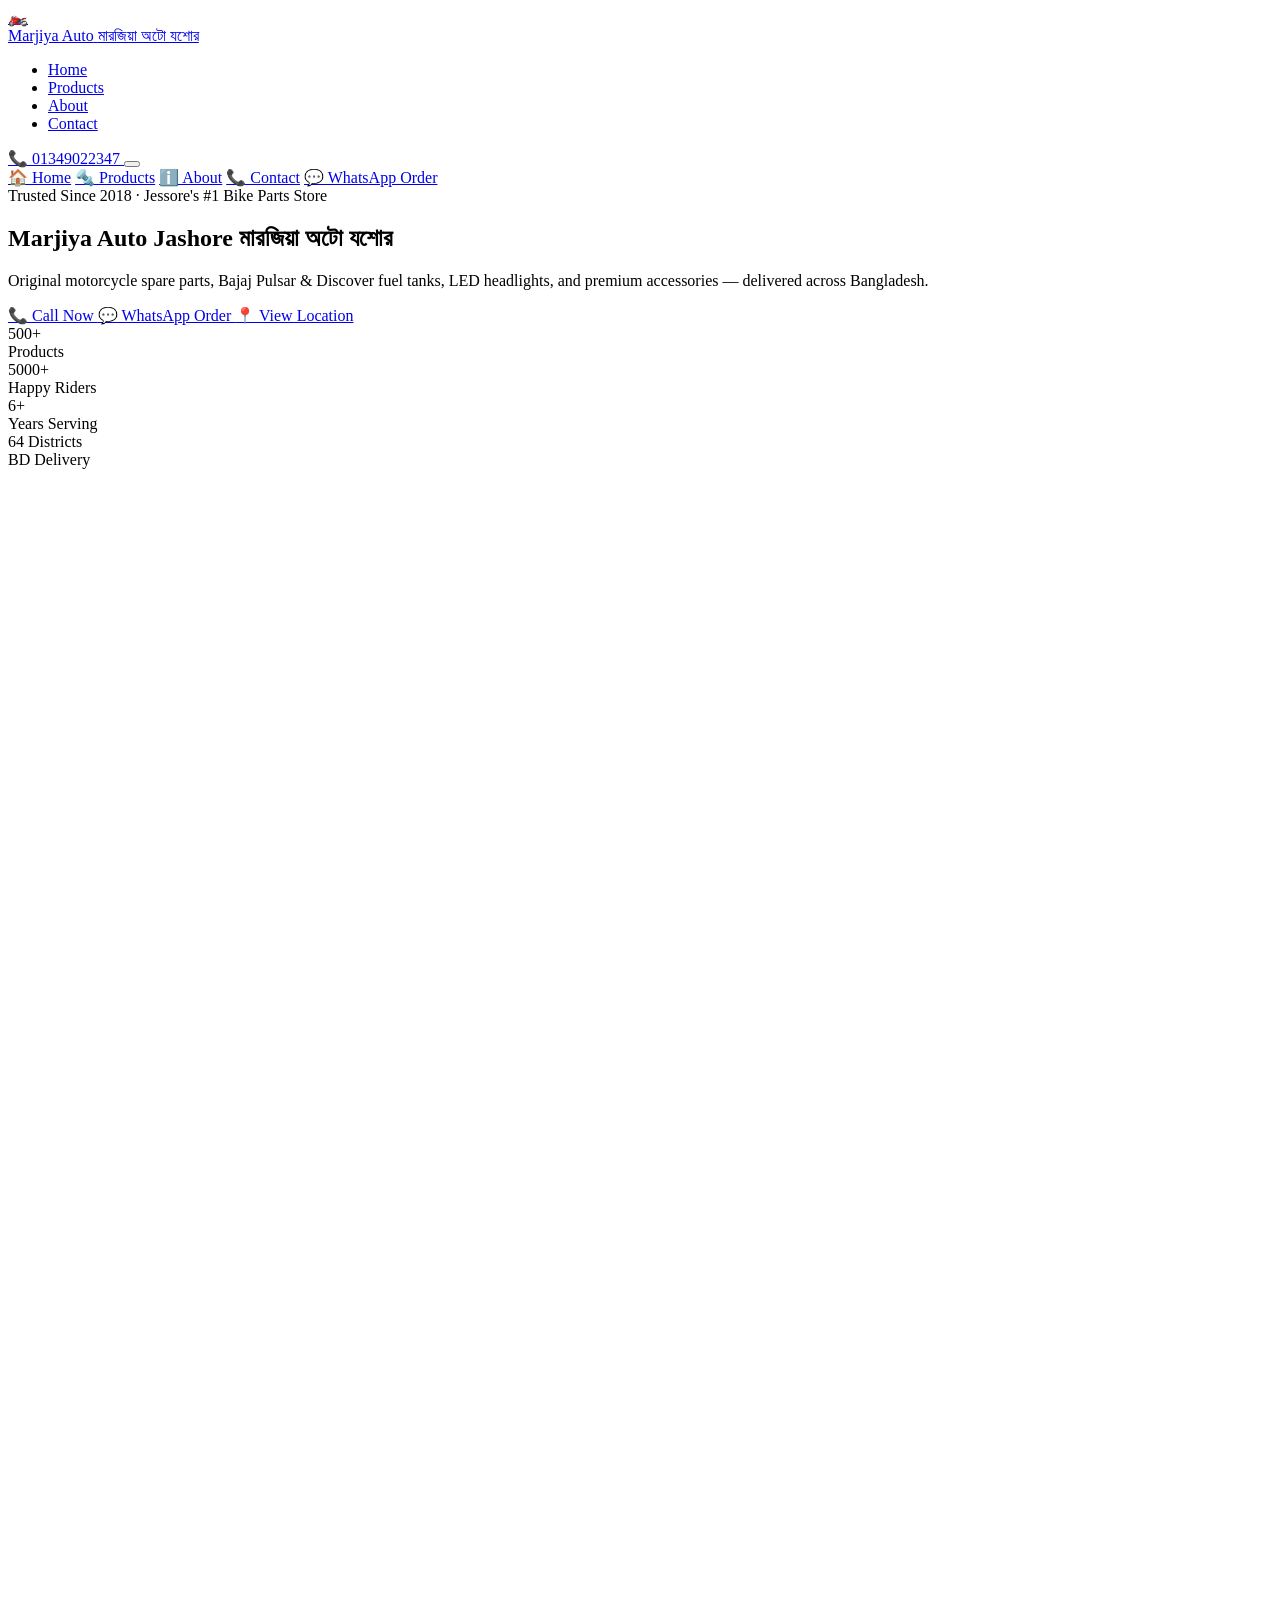
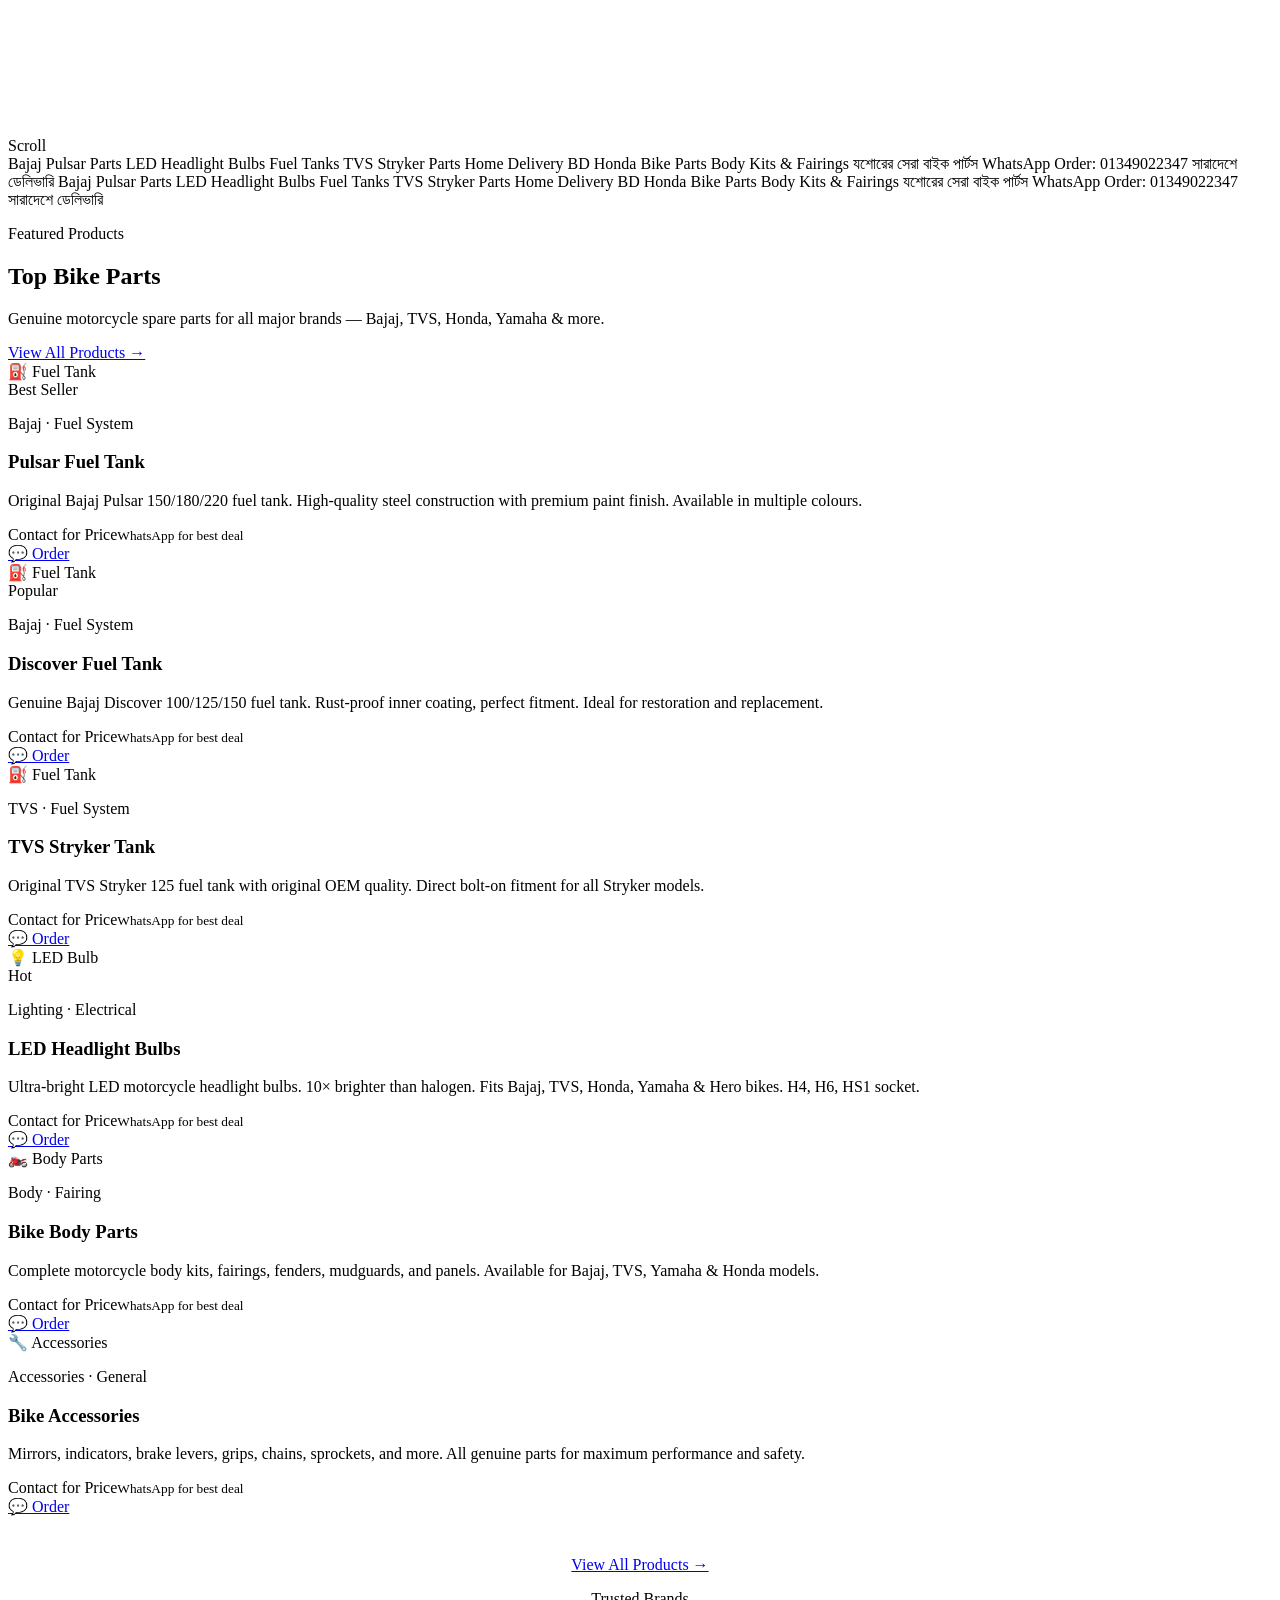
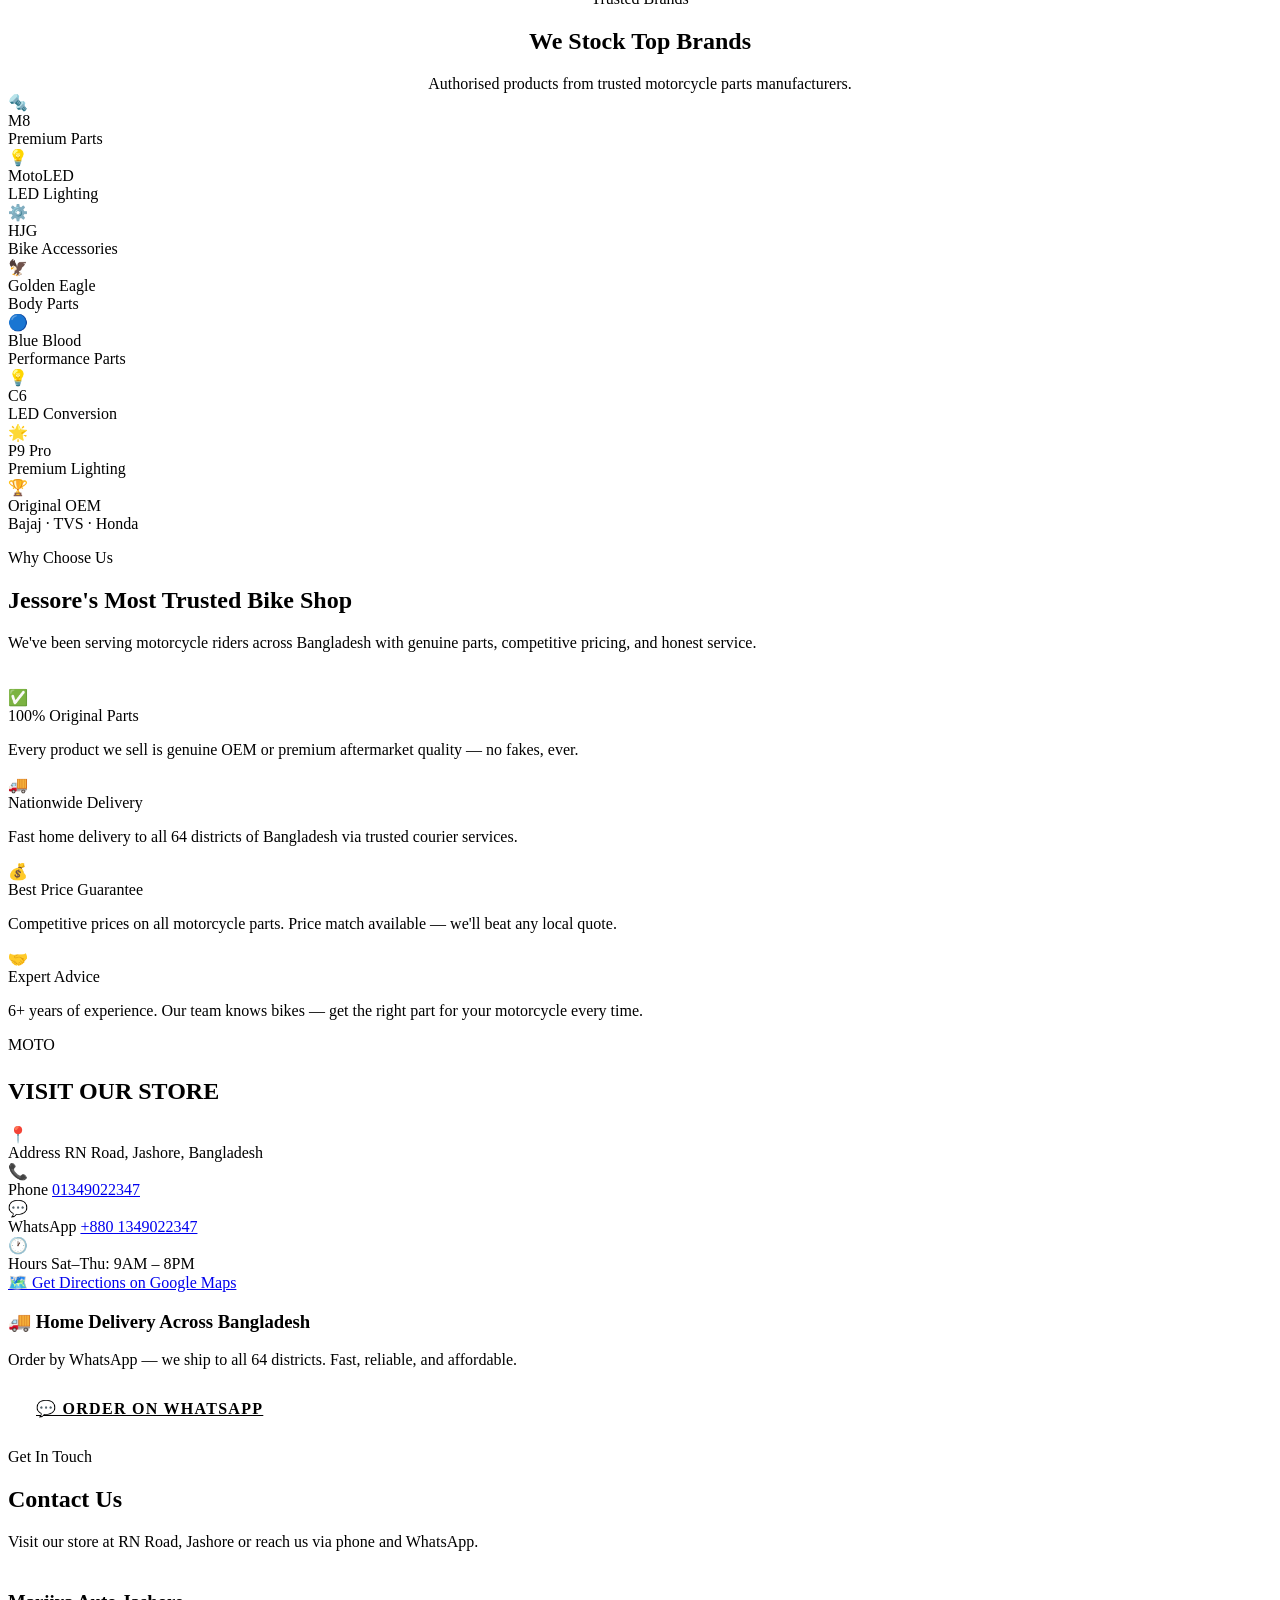
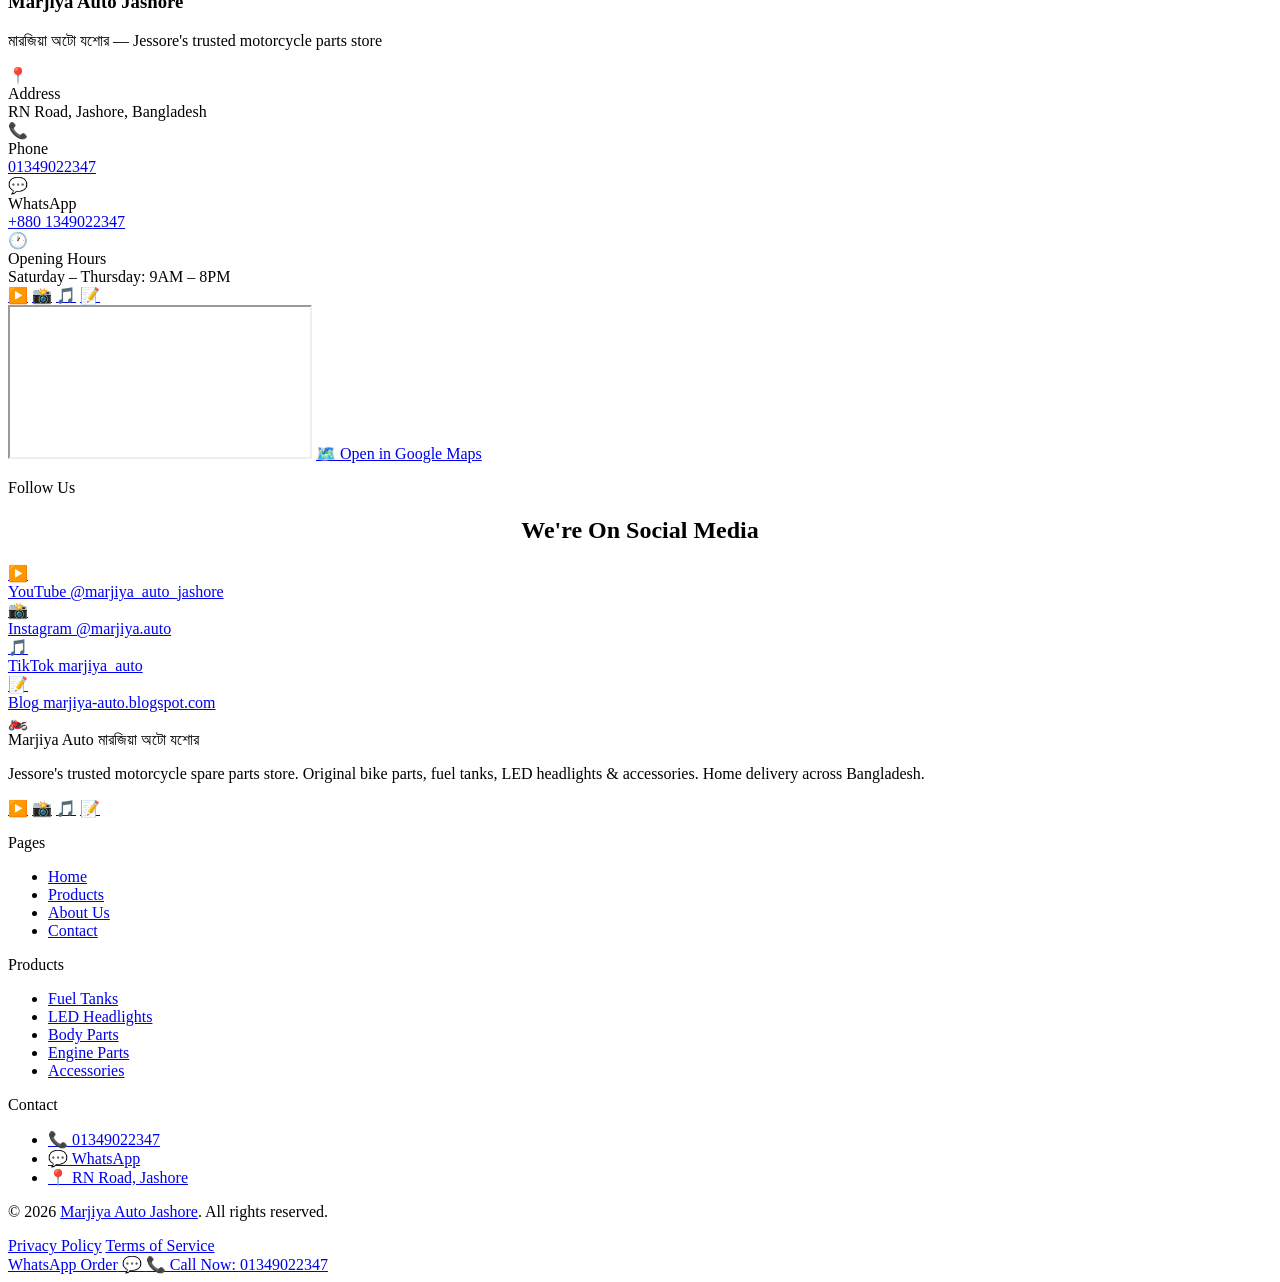
==== commit 1531b8bf: "Update index.html" ====
--- a/index.html
+++ b/index.html
@@ -33,7 +33,7 @@
   <!-- Fonts & Styles -->
   <link rel="preconnect" href="https://fonts.googleapis.com" />
   <link rel="preconnect" href="https://fonts.gstatic.com" crossorigin />
-  <link rel="stylesheet" href="assets/css/style.css" />
+  <link rel="stylesheet" href="style.css" />
 
   <!-- Structured Data: Local Business -->
   <script type="application/ld+json">
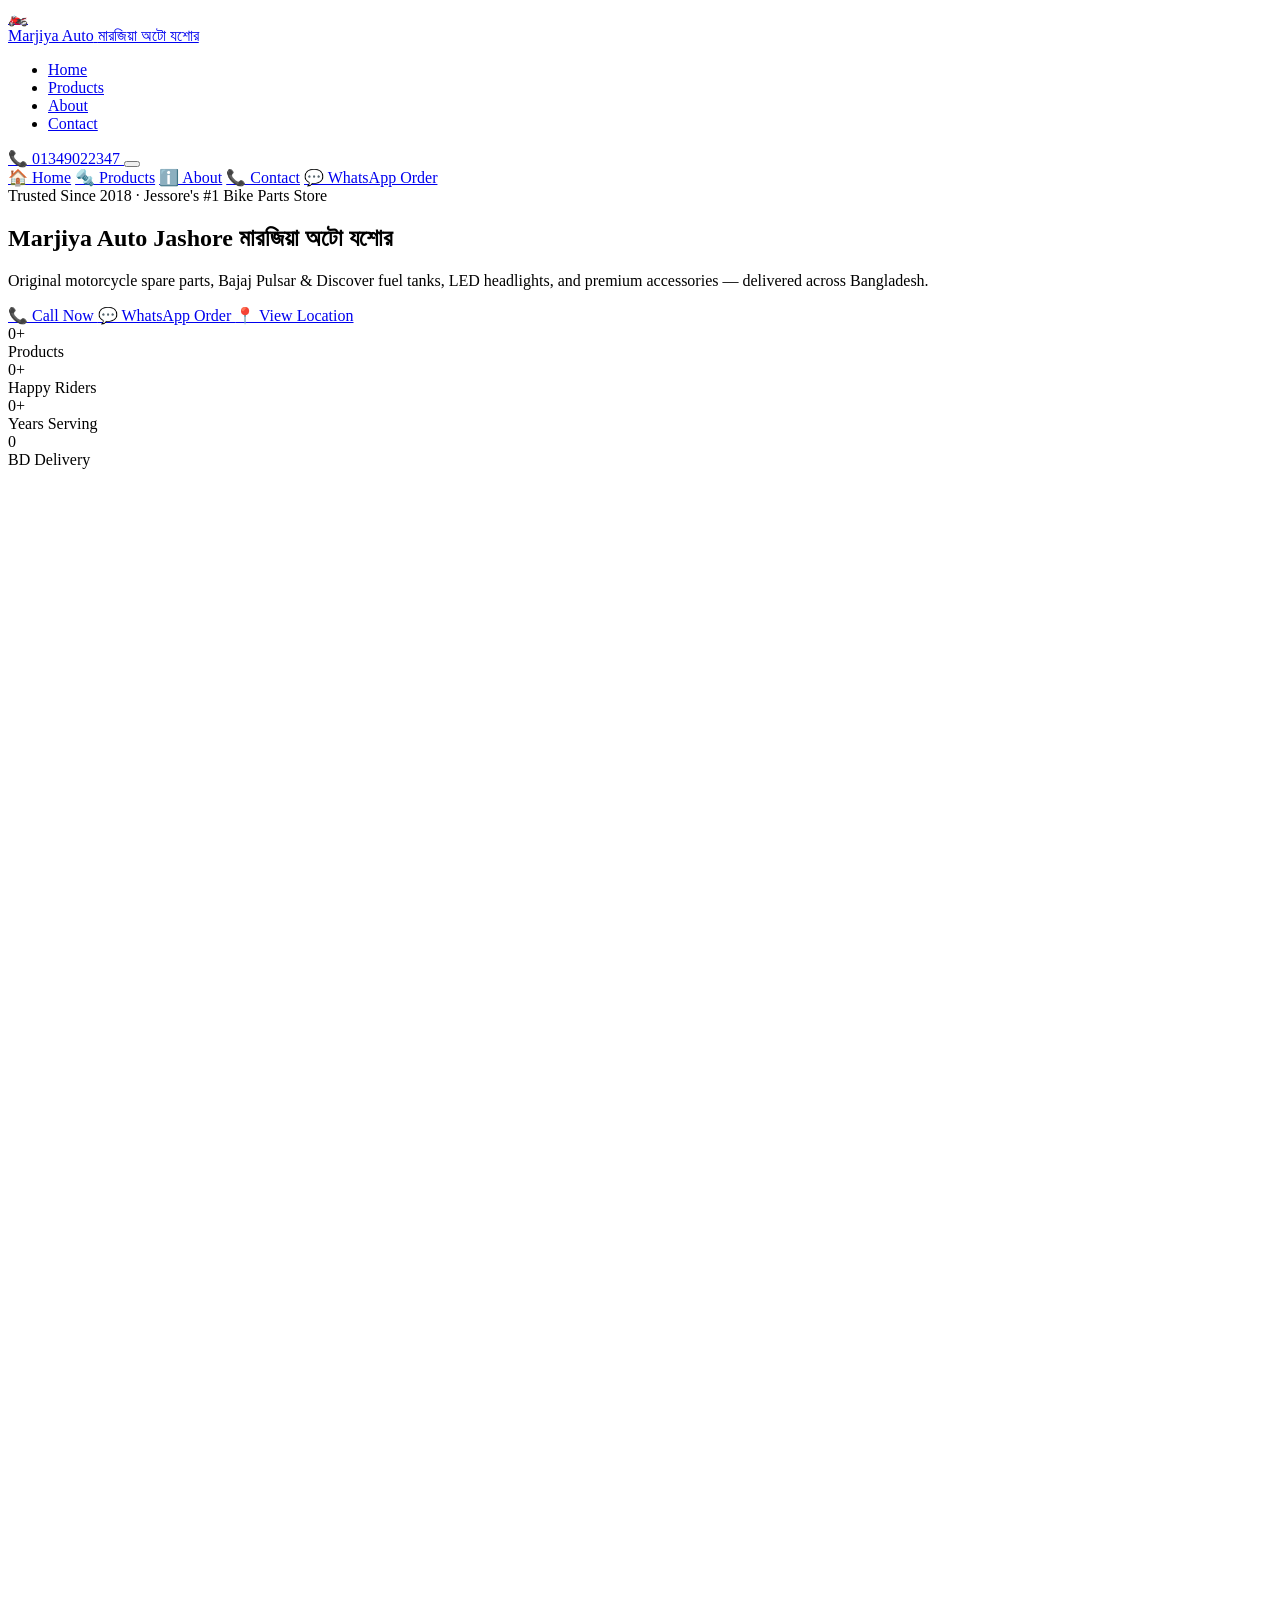
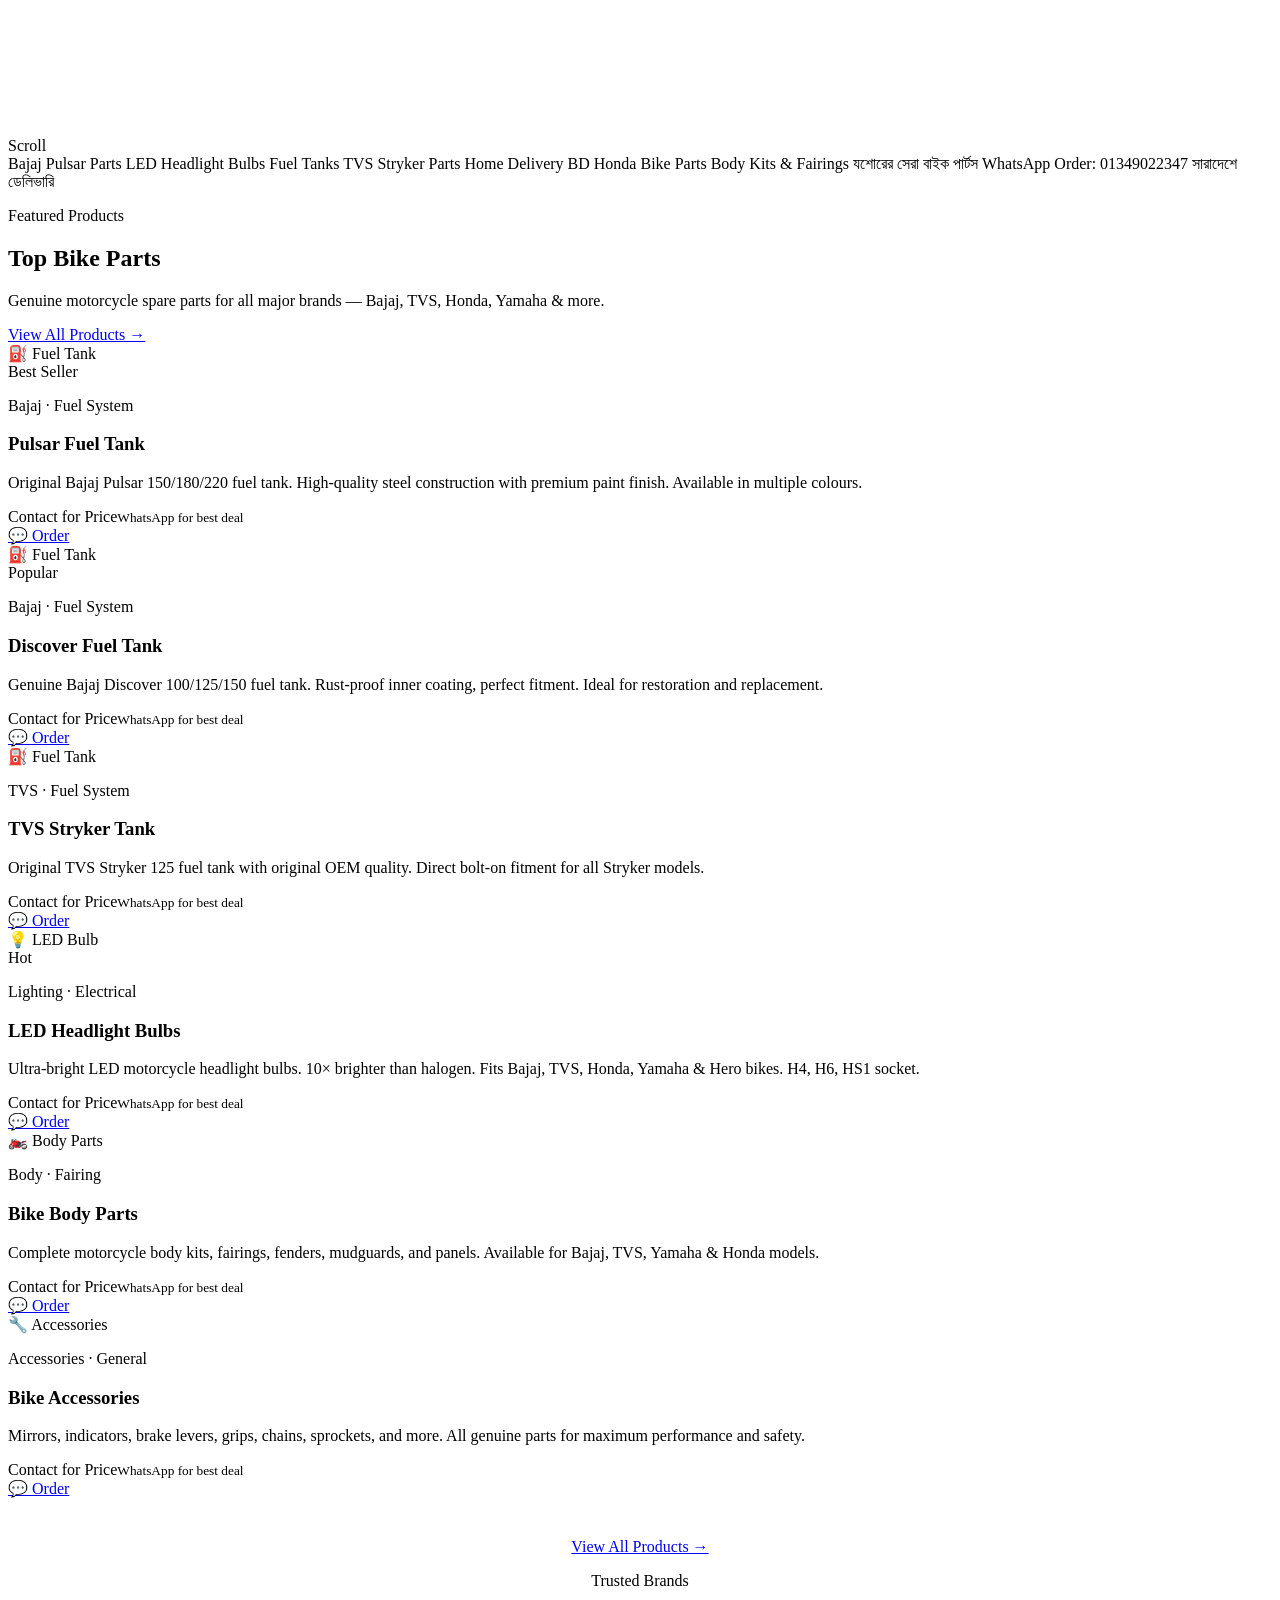
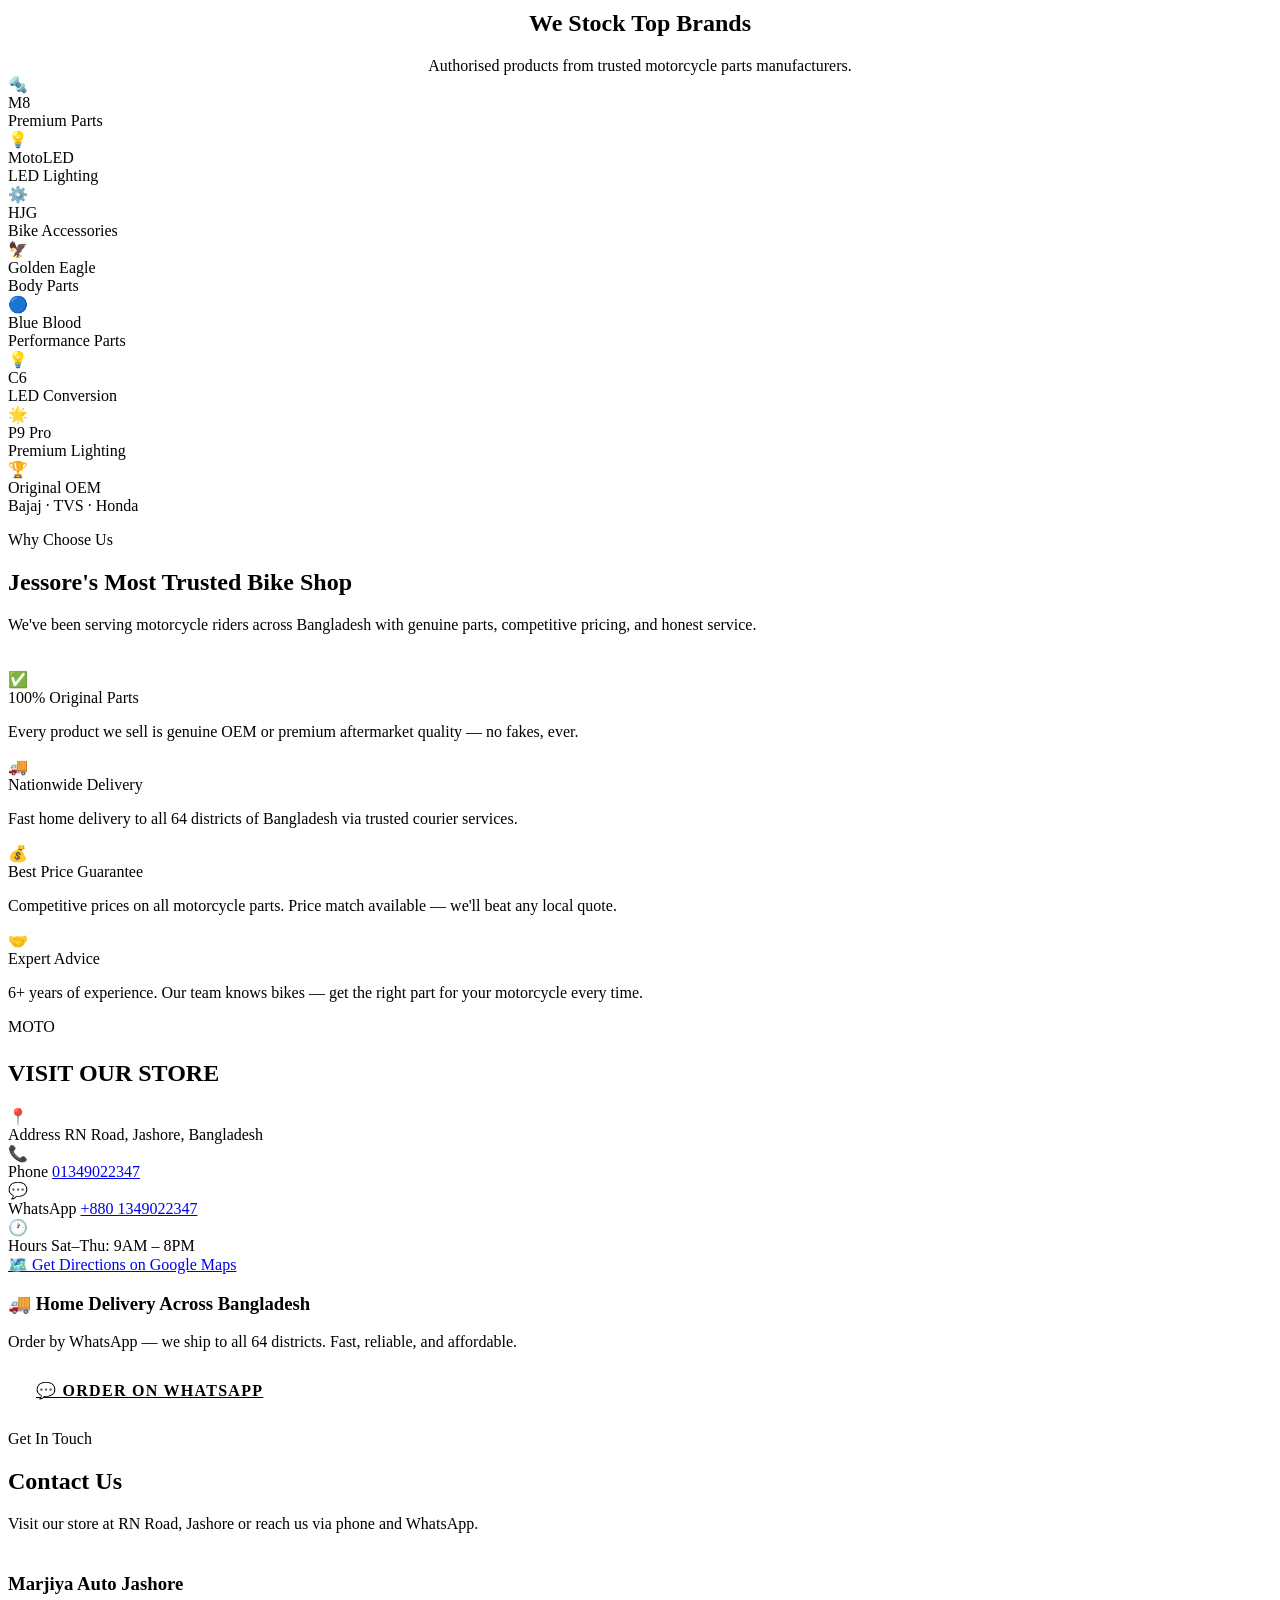
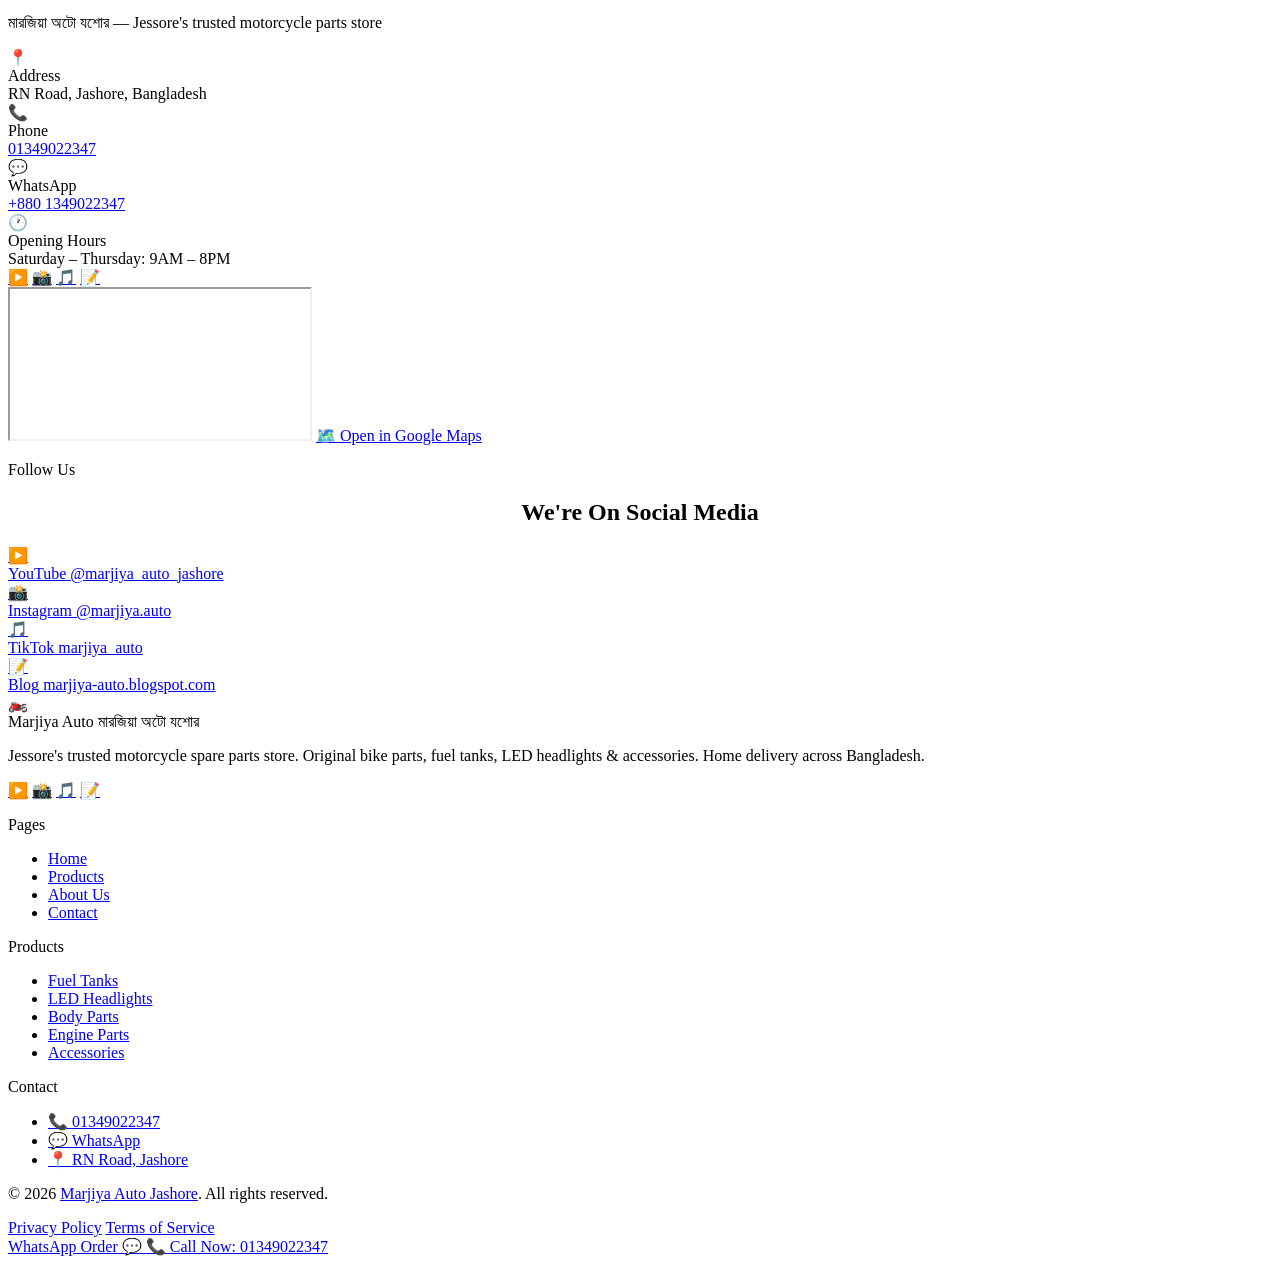
==== commit d2ffee7c: "Update index.html" ====
--- a/index.html
+++ b/index.html
@@ -704,6 +704,6 @@
   📞 Call Now: 01349022347
 </a>
 
-<script src="assets/js/script.js" defer></script>
+<script src="script.js" defer></script>
 </body>
 </html>
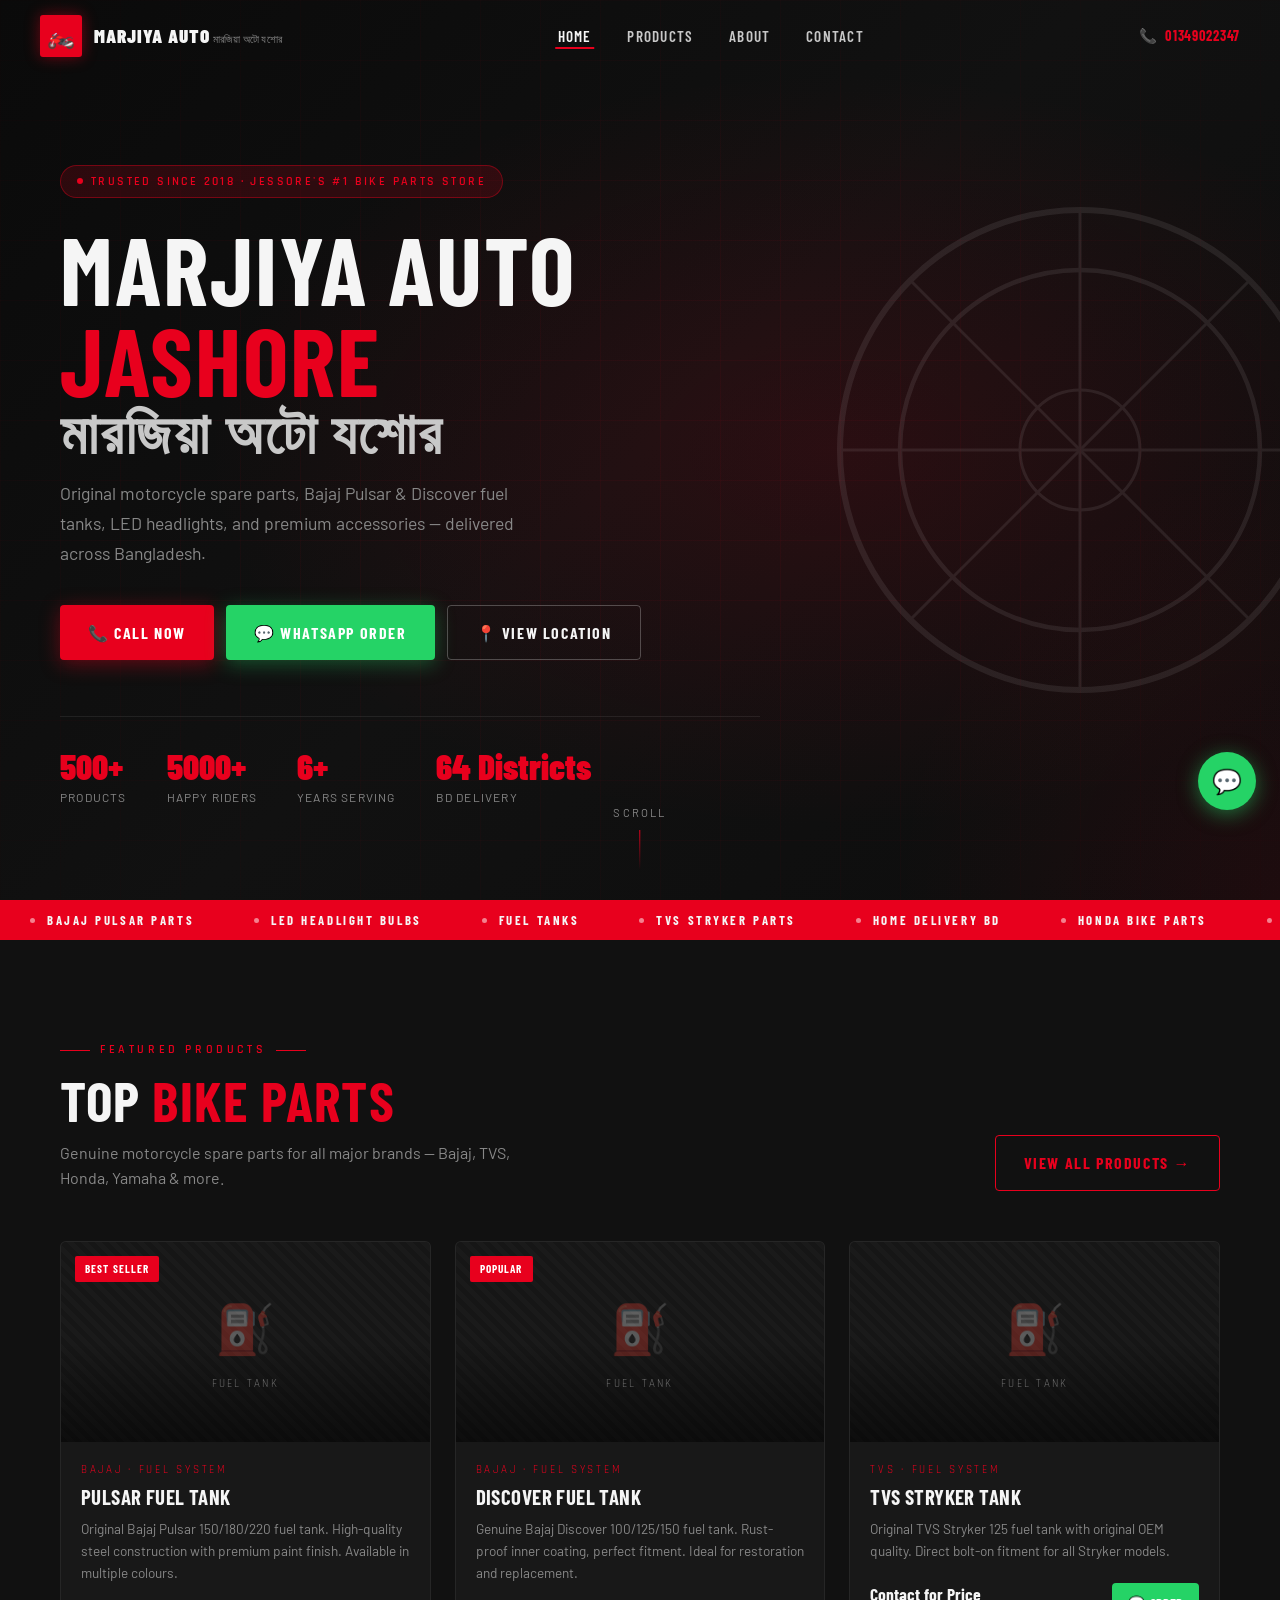
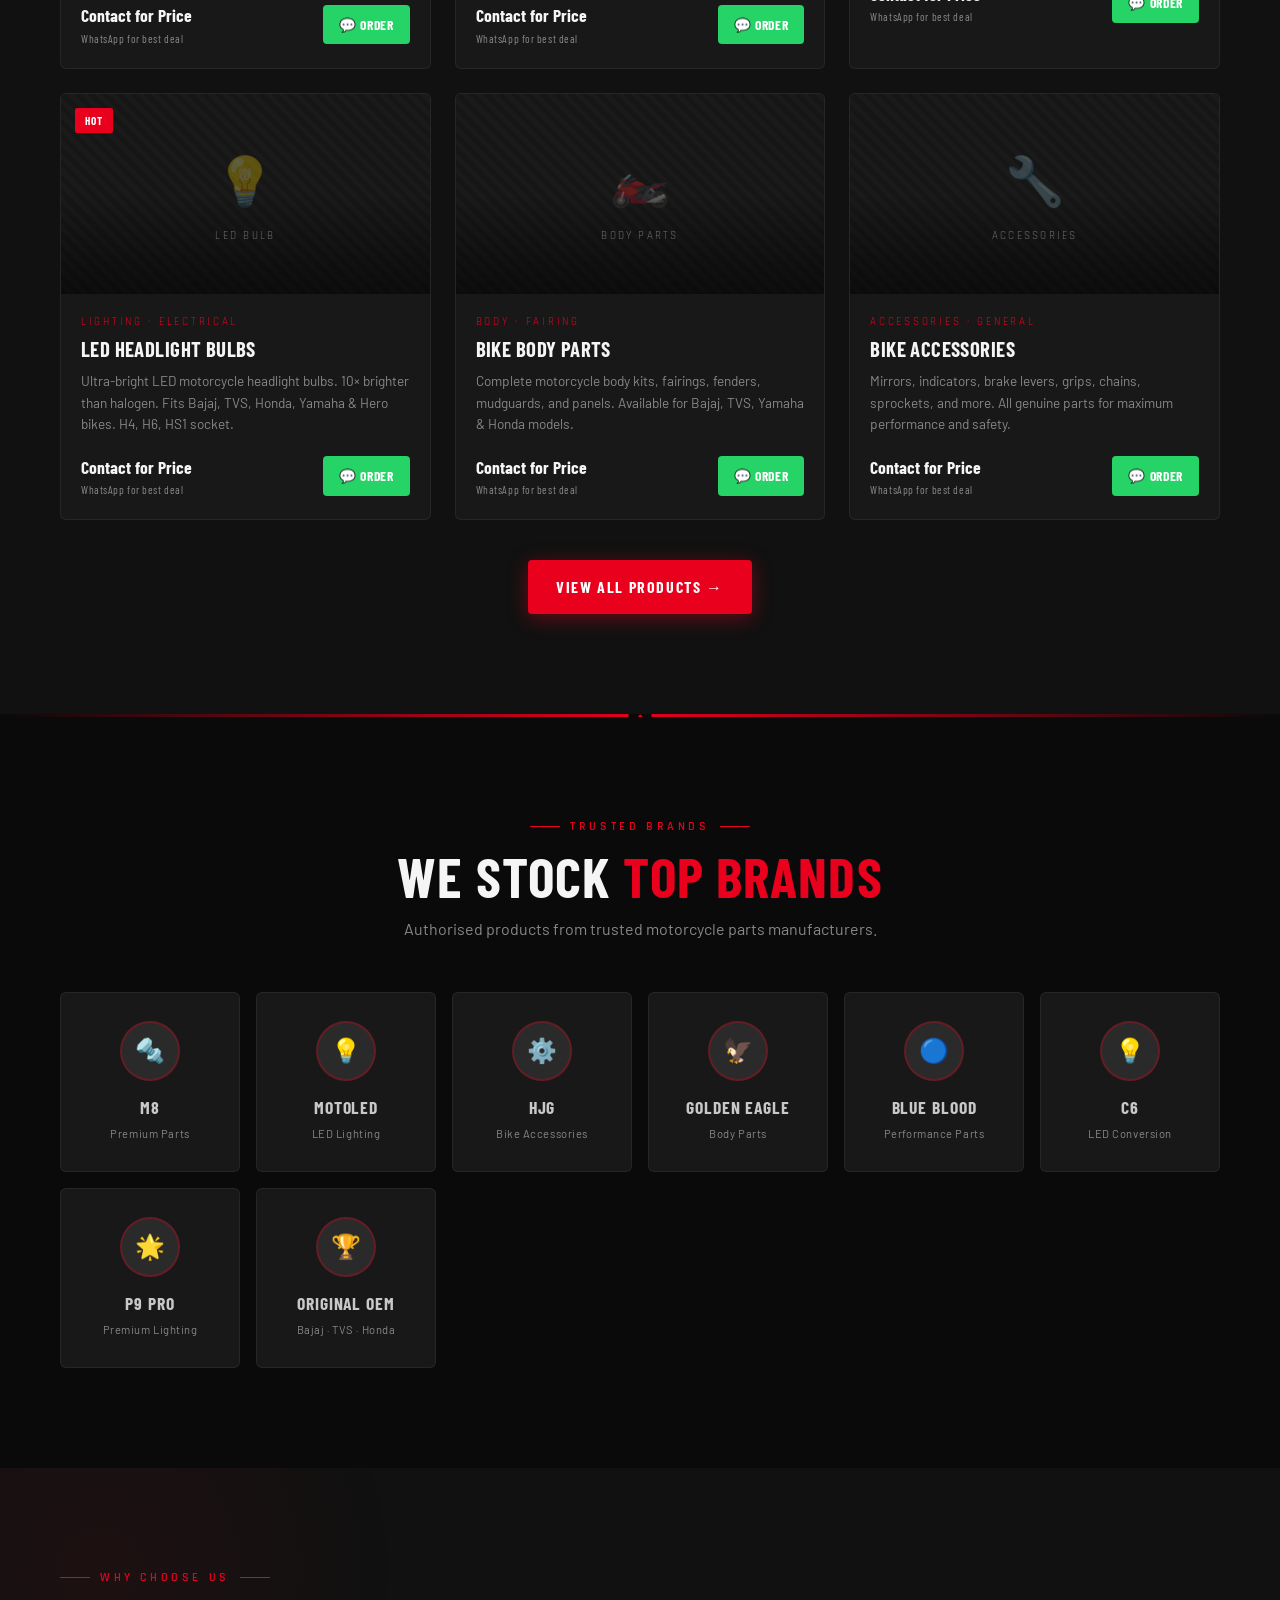
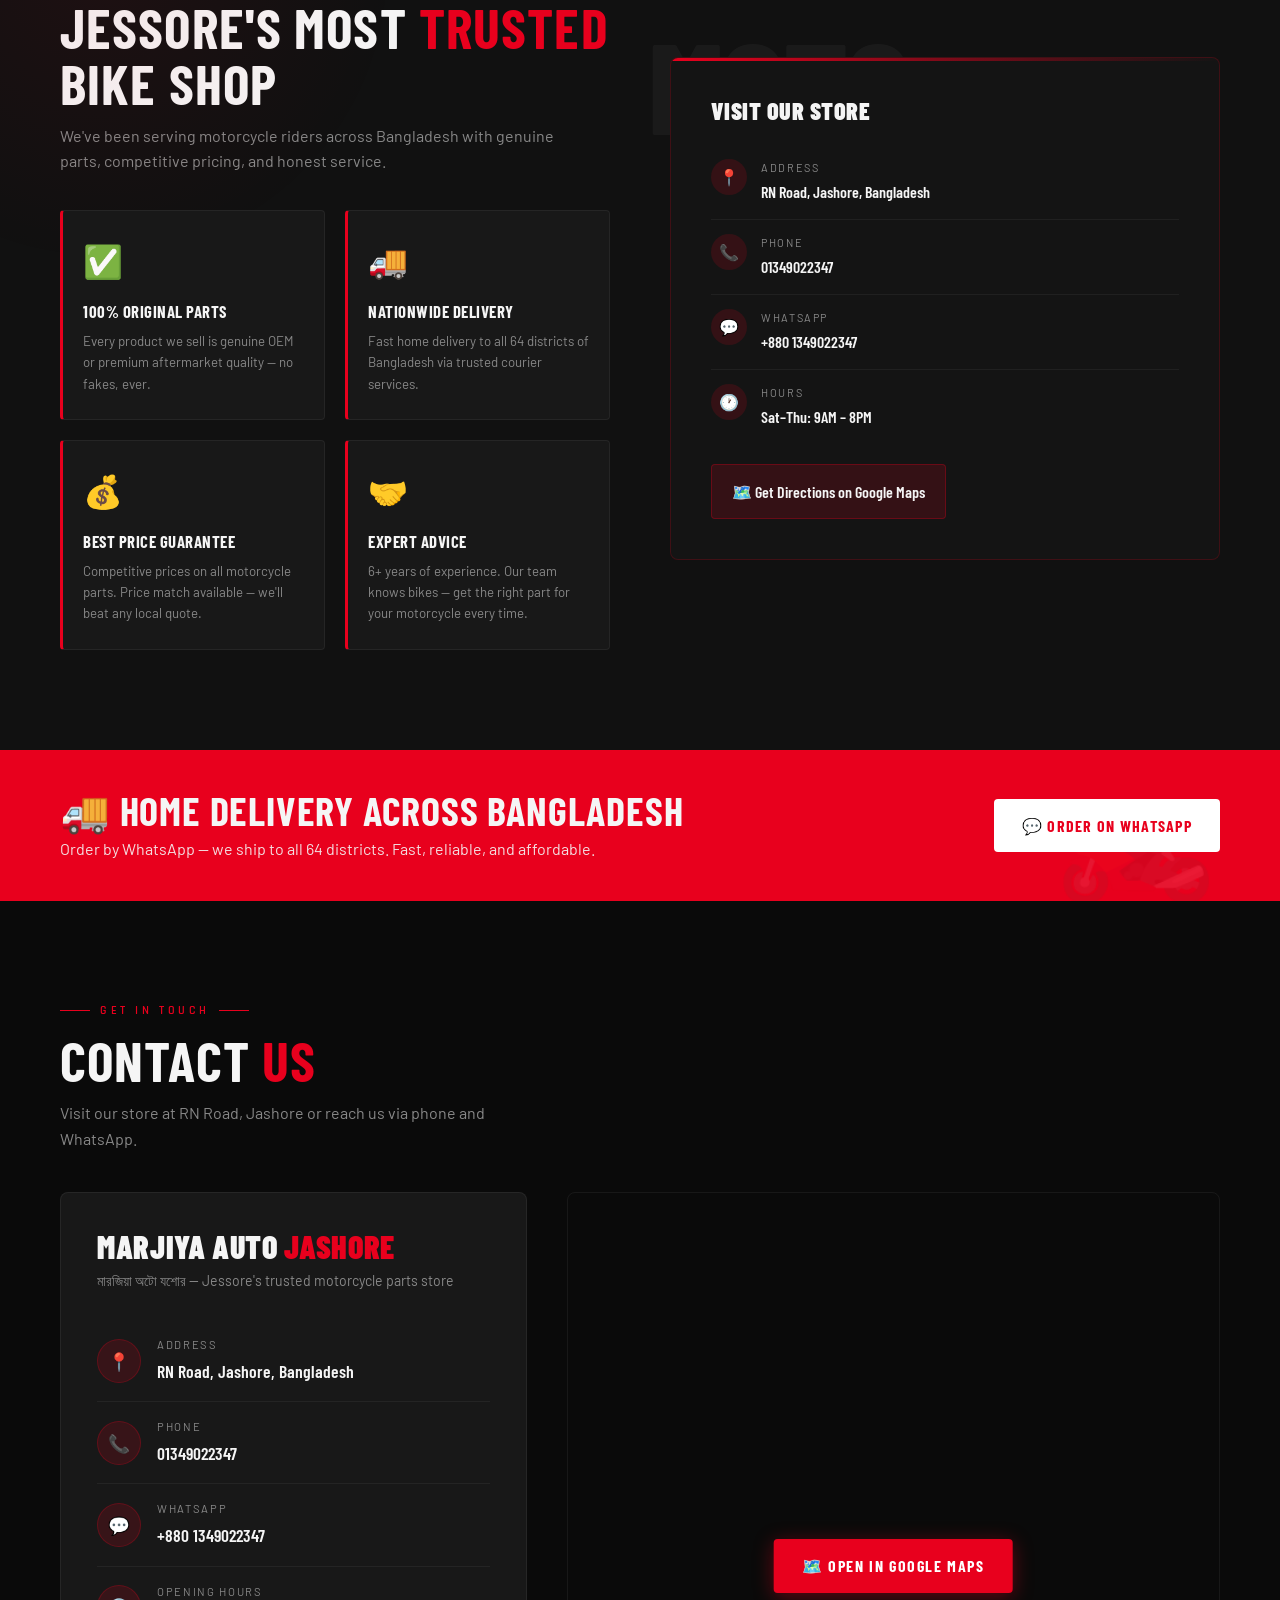
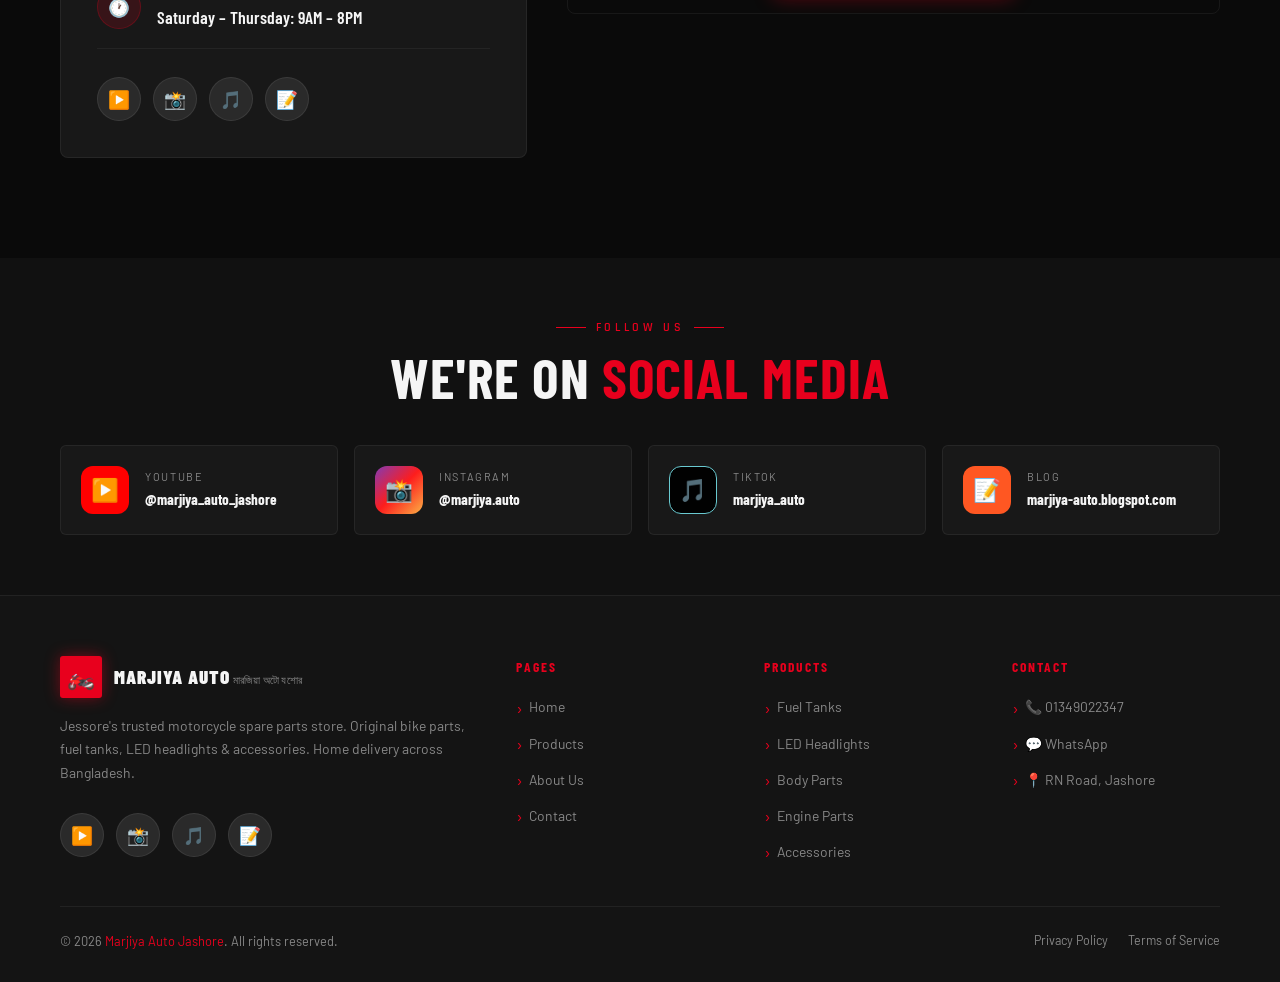
==== commit 5b74d103: "Update index.html" ====
--- a/index.html
+++ b/index.html
@@ -77,7 +77,7 @@
     "sameAs": [
       "https://youtube.com/@marjiya_auto_jashore",
       "https://www.instagram.com/marjiya.auto",
-      "https://vm.tiktok.com/ZS98Q8LcJXTfF-P0uQv/",
+      "https://www.tiktok.com/@marjiya.auto?_r=1&_t=ZS-95oIVRqspke",
       "https://marjiya-auto.blogspot.com/2026/04/marjiya-auto-jashore.html"
     ],
     "hasMap": "https://share.google/NbcffuLlfBRzYgut4",
--- a/style.css
+++ b/style.css
@@ -0,0 +1,1512 @@
+/* ============================================
+   MARJIYA AUTO JASHORE - Premium Motorcycle Parts
+   Author: Senior Web Developer
+   ============================================ */
+
+@import url('https://fonts.googleapis.com/css2?family=Rajdhani:wght@400;500;600;700&family=Barlow+Condensed:ital,wght@0,300;0,400;0,600;0,700;0,900;1,400&family=Barlow:wght@300;400;500;600&display=swap');
+
+/* ── CSS Variables ── */
+:root {
+  --red: #e8001d;
+  --red-glow: rgba(232,0,29,0.45);
+  --red-dim: rgba(232,0,29,0.15);
+  --dark: #0a0a0a;
+  --dark2: #111111;
+  --dark3: #181818;
+  --dark4: #1e1e1e;
+  --carbon: #141414;
+  --steel: #2a2a2a;
+  --chrome: #c8c8c8;
+  --chrome-dim: #888;
+  --white: #f5f5f5;
+  --gold: #c9a84c;
+  --font-display: 'Barlow Condensed', sans-serif;
+  --font-body: 'Barlow', sans-serif;
+  --font-accent: 'Rajdhani', sans-serif;
+  --transition: 0.3s cubic-bezier(0.4,0,0.2,1);
+  --shadow-red: 0 0 30px rgba(232,0,29,0.3);
+  --shadow-card: 0 8px 32px rgba(0,0,0,0.6);
+  --radius: 4px;
+}
+
+/* ── Reset & Base ── */
+*, *::before, *::after { box-sizing: border-box; margin: 0; padding: 0; }
+html { scroll-behavior: smooth; font-size: 16px; }
+
+body {
+  background-color: var(--dark);
+  color: var(--white);
+  font-family: var(--font-body);
+  font-weight: 400;
+  line-height: 1.6;
+  overflow-x: hidden;
+}
+
+/* Carbon fiber texture */
+body::before {
+  content: '';
+  position: fixed;
+  inset: 0;
+  background-image:
+    repeating-linear-gradient(45deg, transparent, transparent 2px, rgba(255,255,255,0.012) 2px, rgba(255,255,255,0.012) 4px),
+    repeating-linear-gradient(-45deg, transparent, transparent 2px, rgba(255,255,255,0.012) 2px, rgba(255,255,255,0.012) 4px);
+  pointer-events: none;
+  z-index: 0;
+}
+
+img { max-width: 100%; display: block; }
+a { text-decoration: none; color: inherit; }
+ul { list-style: none; }
+button { cursor: pointer; font-family: inherit; }
+
+.container {
+  width: 100%;
+  max-width: 1200px;
+  margin: 0 auto;
+  padding: 0 20px;
+}
+
+section { position: relative; z-index: 1; }
+
+/* ── Typography ── */
+h1, h2, h3, h4, h5 {
+  font-family: var(--font-display);
+  font-weight: 700;
+  line-height: 1.1;
+  letter-spacing: 0.02em;
+}
+
+.section-label {
+  font-family: var(--font-accent);
+  font-size: 0.75rem;
+  font-weight: 600;
+  letter-spacing: 0.3em;
+  text-transform: uppercase;
+  color: var(--red);
+  display: flex;
+  align-items: center;
+  gap: 10px;
+  margin-bottom: 12px;
+}
+.section-label::before, .section-label::after {
+  content: '';
+  height: 1px;
+  width: 30px;
+  background: var(--red);
+}
+
+.section-title {
+  font-size: clamp(2rem, 5vw, 3.5rem);
+  text-transform: uppercase;
+  line-height: 1;
+}
+.section-title span { color: var(--red); }
+
+.section-sub {
+  color: var(--chrome-dim);
+  font-size: 1rem;
+  margin-top: 12px;
+  max-width: 500px;
+}
+
+/* ── Buttons ── */
+.btn {
+  display: inline-flex;
+  align-items: center;
+  gap: 8px;
+  padding: 14px 28px;
+  font-family: var(--font-display);
+  font-size: 1rem;
+  font-weight: 700;
+  letter-spacing: 0.1em;
+  text-transform: uppercase;
+  border: none;
+  border-radius: var(--radius);
+  transition: var(--transition);
+  position: relative;
+  overflow: hidden;
+}
+.btn::after {
+  content: '';
+  position: absolute;
+  inset: 0;
+  background: rgba(255,255,255,0.08);
+  opacity: 0;
+  transition: opacity 0.2s;
+}
+.btn:hover::after { opacity: 1; }
+
+.btn-primary {
+  background: var(--red);
+  color: #fff;
+  box-shadow: 0 4px 20px rgba(232,0,29,0.4);
+}
+.btn-primary:hover {
+  background: #ff1a35;
+  box-shadow: 0 6px 28px rgba(232,0,29,0.6);
+  transform: translateY(-2px);
+}
+
+.btn-ghost {
+  background: transparent;
+  color: var(--white);
+  border: 1px solid rgba(255,255,255,0.25);
+}
+.btn-ghost:hover {
+  border-color: var(--red);
+  color: var(--red);
+  transform: translateY(-2px);
+}
+
+.btn-green {
+  background: #25D366;
+  color: #fff;
+  box-shadow: 0 4px 20px rgba(37,211,102,0.35);
+}
+.btn-green:hover {
+  background: #1fb855;
+  transform: translateY(-2px);
+  box-shadow: 0 6px 28px rgba(37,211,102,0.5);
+}
+
+.btn-outline-red {
+  background: transparent;
+  color: var(--red);
+  border: 1px solid var(--red);
+}
+.btn-outline-red:hover {
+  background: var(--red);
+  color: #fff;
+  transform: translateY(-2px);
+}
+
+/* ── NAVBAR ── */
+.navbar {
+  position: fixed;
+  top: 0; left: 0; right: 0;
+  z-index: 1000;
+  padding: 0 20px;
+  transition: background 0.4s, box-shadow 0.4s;
+}
+.navbar.scrolled {
+  background: rgba(10,10,10,0.97);
+  box-shadow: 0 2px 20px rgba(0,0,0,0.8), 0 1px 0 var(--red);
+  backdrop-filter: blur(10px);
+}
+
+.nav-inner {
+  max-width: 1200px;
+  margin: 0 auto;
+  display: flex;
+  align-items: center;
+  justify-content: space-between;
+  height: 72px;
+}
+
+.nav-logo {
+  display: flex;
+  align-items: center;
+  gap: 12px;
+}
+.nav-logo-icon {
+  width: 42px;
+  height: 42px;
+  background: var(--red);
+  border-radius: 3px;
+  display: flex;
+  align-items: center;
+  justify-content: center;
+  font-size: 1.4rem;
+  box-shadow: 0 0 15px var(--red-glow);
+  flex-shrink: 0;
+}
+.nav-logo-text { line-height: 1.15; }
+.nav-logo-text .name {
+  font-family: var(--font-display);
+  font-size: 1.2rem;
+  font-weight: 900;
+  text-transform: uppercase;
+  letter-spacing: 0.05em;
+  color: var(--white);
+}
+.nav-logo-text .bn {
+  font-size: 0.7rem;
+  color: var(--chrome-dim);
+  letter-spacing: 0.02em;
+}
+
+.nav-links {
+  display: flex;
+  align-items: center;
+  gap: 4px;
+}
+.nav-links a {
+  font-family: var(--font-display);
+  font-size: 0.95rem;
+  font-weight: 600;
+  letter-spacing: 0.08em;
+  text-transform: uppercase;
+  color: var(--chrome);
+  padding: 8px 16px;
+  border-radius: var(--radius);
+  transition: var(--transition);
+  position: relative;
+}
+.nav-links a::after {
+  content: '';
+  position: absolute;
+  bottom: 4px; left: 50%;
+  transform: translateX(-50%) scaleX(0);
+  width: 60%;
+  height: 2px;
+  background: var(--red);
+  transition: transform 0.3s;
+}
+.nav-links a:hover, .nav-links a.active {
+  color: var(--white);
+}
+.nav-links a:hover::after, .nav-links a.active::after {
+  transform: translateX(-50%) scaleX(1);
+}
+
+.nav-cta {
+  display: flex;
+  align-items: center;
+  gap: 10px;
+}
+.nav-call {
+  display: flex;
+  align-items: center;
+  gap: 7px;
+  font-family: var(--font-display);
+  font-size: 0.9rem;
+  font-weight: 700;
+  color: var(--red);
+  letter-spacing: 0.05em;
+  transition: var(--transition);
+}
+.nav-call:hover { color: #ff3355; }
+
+.hamburger {
+  display: none;
+  flex-direction: column;
+  gap: 5px;
+  background: none;
+  border: none;
+  padding: 6px;
+  cursor: pointer;
+}
+.hamburger span {
+  display: block;
+  width: 26px;
+  height: 2px;
+  background: var(--white);
+  transition: var(--transition);
+}
+.hamburger.open span:nth-child(1) { transform: rotate(45deg) translate(5px,5px); }
+.hamburger.open span:nth-child(2) { opacity: 0; }
+.hamburger.open span:nth-child(3) { transform: rotate(-45deg) translate(5px,-5px); }
+
+/* Mobile nav */
+.mobile-nav {
+  display: none;
+  position: fixed;
+  top: 72px; left: 0; right: 0;
+  background: rgba(10,10,10,0.98);
+  backdrop-filter: blur(20px);
+  border-top: 1px solid var(--red);
+  z-index: 999;
+  padding: 20px;
+  flex-direction: column;
+  gap: 4px;
+}
+.mobile-nav.open { display: flex; }
+.mobile-nav a {
+  font-family: var(--font-display);
+  font-size: 1.3rem;
+  font-weight: 700;
+  letter-spacing: 0.1em;
+  text-transform: uppercase;
+  color: var(--chrome);
+  padding: 12px 16px;
+  border-radius: var(--radius);
+  transition: var(--transition);
+  border-left: 3px solid transparent;
+}
+.mobile-nav a:hover, .mobile-nav a.active {
+  color: var(--white);
+  border-left-color: var(--red);
+  background: var(--dark3);
+}
+
+/* ── HERO ── */
+.hero {
+  min-height: 100vh;
+  display: flex;
+  align-items: center;
+  position: relative;
+  overflow: hidden;
+  padding-top: 72px;
+}
+
+.hero-bg {
+  position: absolute;
+  inset: 0;
+  background:
+    radial-gradient(ellipse 70% 60% at 65% 50%, rgba(232,0,29,0.12) 0%, transparent 70%),
+    radial-gradient(ellipse 50% 80% at 100% 100%, rgba(232,0,29,0.08) 0%, transparent 60%),
+    linear-gradient(135deg, #0a0a0a 0%, #111 50%, #0d0d0d 100%);
+}
+
+.hero-grid {
+  position: absolute;
+  inset: 0;
+  background-image:
+    linear-gradient(rgba(232,0,29,0.05) 1px, transparent 1px),
+    linear-gradient(90deg, rgba(232,0,29,0.05) 1px, transparent 1px);
+  background-size: 60px 60px;
+  mask-image: radial-gradient(ellipse 80% 80% at 50% 50%, black 30%, transparent 100%);
+}
+
+.hero-content {
+  position: relative;
+  z-index: 2;
+  max-width: 700px;
+  padding: 60px 0;
+}
+
+.hero-badge {
+  display: inline-flex;
+  align-items: center;
+  gap: 8px;
+  background: var(--red-dim);
+  border: 1px solid rgba(232,0,29,0.4);
+  border-radius: 100px;
+  padding: 6px 16px;
+  font-family: var(--font-accent);
+  font-size: 0.75rem;
+  font-weight: 600;
+  letter-spacing: 0.2em;
+  text-transform: uppercase;
+  color: var(--red);
+  margin-bottom: 24px;
+  animation: fadeUp 0.6s ease both;
+}
+.hero-badge::before { content: ''; width: 6px; height: 6px; border-radius: 50%; background: var(--red); animation: pulse 1.5s infinite; }
+
+.hero-title {
+  font-size: clamp(3rem, 8vw, 6rem);
+  text-transform: uppercase;
+  line-height: 0.95;
+  margin-bottom: 8px;
+  animation: fadeUp 0.6s 0.1s ease both;
+}
+.hero-title .line2 { color: var(--red); display: block; }
+.hero-title .line3 { font-size: 60%; color: var(--chrome); display: block; }
+
+.hero-sub {
+  font-size: 1.1rem;
+  color: var(--chrome-dim);
+  margin: 20px 0 36px;
+  max-width: 480px;
+  line-height: 1.7;
+  animation: fadeUp 0.6s 0.2s ease both;
+}
+
+.hero-actions {
+  display: flex;
+  flex-wrap: wrap;
+  gap: 12px;
+  animation: fadeUp 0.6s 0.3s ease both;
+}
+
+.hero-stats {
+  display: flex;
+  gap: 40px;
+  margin-top: 56px;
+  padding-top: 32px;
+  border-top: 1px solid rgba(255,255,255,0.08);
+  animation: fadeUp 0.6s 0.4s ease both;
+}
+.stat-item { text-align: left; }
+.stat-num {
+  font-family: var(--font-display);
+  font-size: 2.2rem;
+  font-weight: 900;
+  color: var(--red);
+  line-height: 1;
+}
+.stat-label {
+  font-size: 0.75rem;
+  color: var(--chrome-dim);
+  letter-spacing: 0.1em;
+  text-transform: uppercase;
+  margin-top: 4px;
+}
+
+.hero-visual {
+  position: absolute;
+  right: -100px;
+  top: 50%;
+  transform: translateY(-50%);
+  width: 600px;
+  height: 600px;
+  opacity: 0.08;
+  pointer-events: none;
+}
+.hero-visual svg { width: 100%; height: 100%; }
+
+.scroll-cue {
+  position: absolute;
+  bottom: 30px;
+  left: 50%;
+  transform: translateX(-50%);
+  display: flex;
+  flex-direction: column;
+  align-items: center;
+  gap: 8px;
+  color: var(--chrome-dim);
+  font-size: 0.7rem;
+  letter-spacing: 0.2em;
+  text-transform: uppercase;
+  animation: fadeIn 1s 1s both;
+}
+.scroll-cue-line {
+  width: 1px;
+  height: 40px;
+  background: linear-gradient(to bottom, var(--red), transparent);
+  animation: scrollLine 1.8s infinite;
+}
+
+/* ── RED DIVIDER ── */
+.red-divider {
+  height: 3px;
+  background: linear-gradient(90deg, transparent, var(--red), transparent);
+  position: relative;
+}
+.red-divider::after {
+  content: '⬥';
+  position: absolute;
+  top: 50%;
+  left: 50%;
+  transform: translate(-50%,-50%);
+  color: var(--red);
+  font-size: 0.7rem;
+  background: var(--dark);
+  padding: 0 8px;
+}
+
+/* ── MARQUEE ── */
+.marquee-bar {
+  background: var(--red);
+  overflow: hidden;
+  padding: 10px 0;
+  position: relative;
+  z-index: 2;
+}
+.marquee-track {
+  display: flex;
+  gap: 0;
+  animation: marquee 22s linear infinite;
+  width: max-content;
+}
+.marquee-item {
+  font-family: var(--font-display);
+  font-size: 0.8rem;
+  font-weight: 700;
+  letter-spacing: 0.2em;
+  text-transform: uppercase;
+  padding: 0 30px;
+  display: flex;
+  align-items: center;
+  gap: 12px;
+  white-space: nowrap;
+}
+.marquee-dot { width: 5px; height: 5px; border-radius: 50%; background: rgba(255,255,255,0.5); }
+
+/* ── SECTION PADDING ── */
+.section-pad { padding: 100px 0; }
+.section-pad-sm { padding: 60px 0; }
+
+/* ── FEATURED PRODUCTS ── */
+.products-section { background: var(--dark2); }
+
+.products-header {
+  display: flex;
+  justify-content: space-between;
+  align-items: flex-end;
+  margin-bottom: 50px;
+  gap: 20px;
+}
+
+.products-grid {
+  display: grid;
+  grid-template-columns: repeat(auto-fill, minmax(280px, 1fr));
+  gap: 24px;
+}
+
+.product-card {
+  background: var(--dark3);
+  border: 1px solid rgba(255,255,255,0.06);
+  border-radius: 6px;
+  overflow: hidden;
+  transition: var(--transition);
+  position: relative;
+}
+.product-card::before {
+  content: '';
+  position: absolute;
+  inset: 0;
+  border-radius: 6px;
+  border: 1px solid transparent;
+  transition: border-color 0.3s;
+  pointer-events: none;
+  z-index: 1;
+}
+.product-card:hover {
+  transform: translateY(-6px);
+  box-shadow: var(--shadow-card), 0 0 0 1px var(--red);
+}
+.product-card:hover::before { border-color: var(--red); }
+
+.product-img-wrap {
+  height: 200px;
+  background: var(--carbon);
+  overflow: hidden;
+  position: relative;
+}
+.product-img-wrap::after {
+  content: '';
+  position: absolute;
+  inset: 0;
+  background: linear-gradient(to bottom, transparent 50%, rgba(0,0,0,0.5));
+}
+.product-img-wrap img {
+  width: 100%;
+  height: 100%;
+  object-fit: cover;
+  transition: transform 0.5s ease;
+}
+.product-card:hover .product-img-wrap img { transform: scale(1.05); }
+
+.product-placeholder {
+  width: 100%;
+  height: 100%;
+  display: flex;
+  flex-direction: column;
+  align-items: center;
+  justify-content: center;
+  gap: 10px;
+  background:
+    repeating-linear-gradient(45deg, #161616, #161616 5px, #1a1a1a 5px, #1a1a1a 10px);
+}
+.product-placeholder-icon { font-size: 3rem; opacity: 0.3; }
+.product-placeholder-text {
+  font-family: var(--font-accent);
+  font-size: 0.7rem;
+  letter-spacing: 0.2em;
+  color: var(--chrome-dim);
+  text-transform: uppercase;
+}
+
+.product-badge {
+  position: absolute;
+  top: 14px;
+  left: 14px;
+  z-index: 2;
+  background: var(--red);
+  color: #fff;
+  font-family: var(--font-display);
+  font-size: 0.7rem;
+  font-weight: 700;
+  letter-spacing: 0.1em;
+  text-transform: uppercase;
+  padding: 4px 10px;
+  border-radius: 2px;
+}
+
+.product-body {
+  padding: 20px;
+}
+.product-cat {
+  font-family: var(--font-accent);
+  font-size: 0.68rem;
+  letter-spacing: 0.25em;
+  text-transform: uppercase;
+  color: var(--red);
+  margin-bottom: 6px;
+}
+.product-name {
+  font-family: var(--font-display);
+  font-size: 1.3rem;
+  font-weight: 700;
+  text-transform: uppercase;
+  color: var(--white);
+  margin-bottom: 8px;
+  line-height: 1.2;
+}
+.product-desc {
+  font-size: 0.85rem;
+  color: var(--chrome-dim);
+  line-height: 1.6;
+  margin-bottom: 18px;
+}
+.product-footer {
+  display: flex;
+  align-items: center;
+  justify-content: space-between;
+  gap: 10px;
+}
+.product-price {
+  font-family: var(--font-display);
+  font-size: 1.1rem;
+  font-weight: 700;
+  color: var(--white);
+}
+.product-price small {
+  font-size: 0.7rem;
+  color: var(--chrome-dim);
+  font-weight: 400;
+  display: block;
+  letter-spacing: 0.05em;
+}
+.btn-wa-sm {
+  display: inline-flex;
+  align-items: center;
+  gap: 6px;
+  padding: 9px 16px;
+  background: #25D366;
+  color: #fff;
+  border: none;
+  border-radius: var(--radius);
+  font-family: var(--font-display);
+  font-size: 0.85rem;
+  font-weight: 700;
+  letter-spacing: 0.05em;
+  text-transform: uppercase;
+  cursor: pointer;
+  transition: var(--transition);
+}
+.btn-wa-sm:hover { background: #1fb855; transform: translateY(-1px); }
+
+/* ── BRANDS ── */
+.brands-section { background: var(--dark); }
+
+.brands-grid {
+  display: grid;
+  grid-template-columns: repeat(auto-fill, minmax(160px, 1fr));
+  gap: 16px;
+  margin-top: 50px;
+}
+.brand-card {
+  background: var(--dark3);
+  border: 1px solid rgba(255,255,255,0.06);
+  border-radius: 6px;
+  padding: 28px 20px;
+  text-align: center;
+  transition: var(--transition);
+  cursor: default;
+}
+.brand-card:hover {
+  border-color: var(--red);
+  background: var(--dark4);
+  transform: translateY(-4px);
+  box-shadow: 0 8px 30px rgba(232,0,29,0.15);
+}
+.brand-logo-placeholder {
+  width: 60px;
+  height: 60px;
+  border-radius: 50%;
+  background: var(--steel);
+  border: 2px solid rgba(232,0,29,0.3);
+  display: flex;
+  align-items: center;
+  justify-content: center;
+  margin: 0 auto 12px;
+  font-size: 1.5rem;
+  transition: var(--transition);
+}
+.brand-card:hover .brand-logo-placeholder { border-color: var(--red); background: var(--red-dim); }
+.brand-name {
+  font-family: var(--font-display);
+  font-size: 1.1rem;
+  font-weight: 700;
+  text-transform: uppercase;
+  letter-spacing: 0.05em;
+  color: var(--chrome);
+  transition: color 0.3s;
+}
+.brand-card:hover .brand-name { color: var(--red); }
+.brand-tag {
+  font-size: 0.7rem;
+  color: var(--chrome-dim);
+  margin-top: 4px;
+  letter-spacing: 0.05em;
+}
+
+/* ── WHY CHOOSE US ── */
+.why-section {
+  background: var(--dark2);
+  position: relative;
+  overflow: hidden;
+}
+.why-section::before {
+  content: '';
+  position: absolute;
+  left: -200px; top: -200px;
+  width: 600px; height: 600px;
+  border-radius: 50%;
+  background: radial-gradient(circle, rgba(232,0,29,0.06) 0%, transparent 70%);
+  pointer-events: none;
+}
+
+.why-grid {
+  display: grid;
+  grid-template-columns: 1fr 1fr;
+  gap: 60px;
+  align-items: center;
+}
+
+.why-features {
+  display: grid;
+  grid-template-columns: 1fr 1fr;
+  gap: 20px;
+}
+
+.feature-card {
+  background: var(--dark3);
+  border: 1px solid rgba(255,255,255,0.06);
+  border-left: 3px solid var(--red);
+  border-radius: var(--radius);
+  padding: 24px 20px;
+  transition: var(--transition);
+}
+.feature-card:hover {
+  background: var(--dark4);
+  transform: translateY(-3px);
+  box-shadow: var(--shadow-card);
+}
+.feature-icon {
+  font-size: 2rem;
+  margin-bottom: 12px;
+  display: block;
+}
+.feature-title {
+  font-family: var(--font-display);
+  font-size: 1.05rem;
+  font-weight: 700;
+  text-transform: uppercase;
+  color: var(--white);
+  margin-bottom: 6px;
+  letter-spacing: 0.03em;
+}
+.feature-desc {
+  font-size: 0.83rem;
+  color: var(--chrome-dim);
+  line-height: 1.6;
+}
+
+.why-visual {
+  position: relative;
+}
+.why-big-text {
+  font-family: var(--font-display);
+  font-size: clamp(4rem, 10vw, 8rem);
+  font-weight: 900;
+  text-transform: uppercase;
+  line-height: 0.9;
+  color: var(--white);
+  opacity: 0.04;
+  position: absolute;
+  top: -30px;
+  left: -20px;
+  pointer-events: none;
+  white-space: nowrap;
+}
+.why-card-main {
+  background: var(--carbon);
+  border: 1px solid rgba(232,0,29,0.2);
+  border-radius: 8px;
+  padding: 40px;
+  position: relative;
+  overflow: hidden;
+}
+.why-card-main::after {
+  content: '';
+  position: absolute;
+  top: 0; left: 0;
+  right: 0; height: 3px;
+  background: linear-gradient(90deg, var(--red), transparent);
+}
+.why-map-btn {
+  display: flex;
+  align-items: center;
+  gap: 10px;
+  background: var(--red-dim);
+  border: 1px solid rgba(232,0,29,0.3);
+  border-radius: var(--radius);
+  padding: 14px 20px;
+  color: var(--white);
+  font-family: var(--font-display);
+  font-weight: 600;
+  margin-top: 20px;
+  transition: var(--transition);
+  text-decoration: none;
+  display: inline-flex;
+}
+.why-map-btn:hover { background: var(--red); border-color: var(--red); }
+
+.info-row {
+  display: flex;
+  align-items: flex-start;
+  gap: 14px;
+  padding: 14px 0;
+  border-bottom: 1px solid rgba(255,255,255,0.05);
+}
+.info-row:last-of-type { border-bottom: none; }
+.info-icon {
+  width: 36px;
+  height: 36px;
+  border-radius: 50%;
+  background: var(--red-dim);
+  display: flex;
+  align-items: center;
+  justify-content: center;
+  font-size: 1rem;
+  flex-shrink: 0;
+}
+.info-content label {
+  display: block;
+  font-size: 0.68rem;
+  letter-spacing: 0.15em;
+  color: var(--chrome-dim);
+  text-transform: uppercase;
+  margin-bottom: 3px;
+}
+.info-content a, .info-content span {
+  font-family: var(--font-display);
+  font-size: 1rem;
+  font-weight: 600;
+  color: var(--white);
+  transition: color 0.2s;
+}
+.info-content a:hover { color: var(--red); }
+
+/* ── TESTIMONIALS / DELIVERY BANNER ── */
+.delivery-banner {
+  background: var(--red);
+  padding: 40px 0;
+  position: relative;
+  overflow: hidden;
+}
+.delivery-banner::before {
+  content: '🏍️';
+  position: absolute;
+  font-size: 8rem;
+  opacity: 0.1;
+  right: 5%;
+  top: 50%;
+  transform: translateY(-50%);
+}
+.delivery-inner {
+  display: flex;
+  align-items: center;
+  justify-content: space-between;
+  gap: 20px;
+}
+.delivery-text h3 {
+  font-size: clamp(1.5rem, 4vw, 2.5rem);
+  text-transform: uppercase;
+  line-height: 1;
+}
+.delivery-text p {
+  margin-top: 6px;
+  font-size: 1rem;
+  opacity: 0.9;
+}
+.delivery-action { flex-shrink: 0; }
+
+/* ── CONTACT / MAP ── */
+.contact-section { background: var(--dark); }
+
+.contact-grid {
+  display: grid;
+  grid-template-columns: 1fr 1.4fr;
+  gap: 40px;
+  align-items: start;
+}
+
+.contact-info-card {
+  background: var(--dark3);
+  border: 1px solid rgba(255,255,255,0.06);
+  border-radius: 8px;
+  padding: 36px;
+}
+
+.contact-title {
+  font-family: var(--font-display);
+  font-size: 2rem;
+  font-weight: 900;
+  text-transform: uppercase;
+  margin-bottom: 6px;
+}
+.contact-sub {
+  color: var(--chrome-dim);
+  font-size: 0.88rem;
+  margin-bottom: 28px;
+}
+
+.contact-item {
+  display: flex;
+  align-items: center;
+  gap: 16px;
+  padding: 16px 0;
+  border-bottom: 1px solid rgba(255,255,255,0.05);
+}
+.contact-item:last-of-type { border-bottom: none; }
+.contact-item-icon {
+  width: 44px;
+  height: 44px;
+  background: var(--red-dim);
+  border: 1px solid rgba(232,0,29,0.25);
+  border-radius: 50%;
+  display: flex;
+  align-items: center;
+  justify-content: center;
+  font-size: 1.1rem;
+  flex-shrink: 0;
+}
+.contact-item-label {
+  font-size: 0.7rem;
+  letter-spacing: 0.15em;
+  color: var(--chrome-dim);
+  text-transform: uppercase;
+  margin-bottom: 3px;
+}
+.contact-item-value {
+  font-family: var(--font-display);
+  font-size: 1.1rem;
+  font-weight: 600;
+  color: var(--white);
+}
+.contact-item-value a {
+  color: var(--white);
+  transition: color 0.2s;
+}
+.contact-item-value a:hover { color: var(--red); }
+
+.social-row {
+  display: flex;
+  gap: 12px;
+  margin-top: 28px;
+}
+.social-btn {
+  width: 44px;
+  height: 44px;
+  border-radius: 50%;
+  display: flex;
+  align-items: center;
+  justify-content: center;
+  font-size: 1.1rem;
+  background: var(--steel);
+  border: 1px solid rgba(255,255,255,0.08);
+  transition: var(--transition);
+  text-decoration: none;
+}
+.social-btn:hover { background: var(--red); border-color: var(--red); transform: translateY(-3px); box-shadow: 0 6px 20px rgba(232,0,29,0.35); }
+
+.map-embed-wrap {
+  border-radius: 8px;
+  overflow: hidden;
+  border: 1px solid rgba(255,255,255,0.06);
+  position: relative;
+}
+.map-embed-wrap iframe {
+  width: 100%;
+  height: 420px;
+  border: none;
+  display: block;
+  filter: grayscale(30%) invert(85%) hue-rotate(180deg);
+  opacity: 0.85;
+}
+.map-overlay-btn {
+  position: absolute;
+  bottom: 20px;
+  left: 50%;
+  transform: translateX(-50%);
+  white-space: nowrap;
+}
+
+/* ── SOCIAL MEDIA ── */
+.social-section {
+  background: var(--dark2);
+  padding: 60px 0;
+}
+.social-grid {
+  display: grid;
+  grid-template-columns: repeat(auto-fill, minmax(220px, 1fr));
+  gap: 16px;
+  margin-top: 40px;
+}
+.social-channel {
+  display: flex;
+  align-items: center;
+  gap: 16px;
+  background: var(--dark3);
+  border: 1px solid rgba(255,255,255,0.06);
+  border-radius: 6px;
+  padding: 20px;
+  transition: var(--transition);
+  text-decoration: none;
+}
+.social-channel:hover {
+  transform: translateY(-4px);
+  box-shadow: var(--shadow-card);
+}
+.sc-icon {
+  width: 48px;
+  height: 48px;
+  border-radius: 12px;
+  display: flex;
+  align-items: center;
+  justify-content: center;
+  font-size: 1.4rem;
+  flex-shrink: 0;
+}
+.sc-yt { background: #FF0000; }
+.sc-ig { background: linear-gradient(135deg,#833ab4,#fd1d1d,#fcb045); }
+.sc-tt { background: #010101; border: 1px solid #69C9D0; }
+.sc-blog { background: #FF5722; }
+
+.sc-info label {
+  display: block;
+  font-size: 0.68rem;
+  letter-spacing: 0.15em;
+  color: var(--chrome-dim);
+  text-transform: uppercase;
+}
+.sc-info span {
+  font-family: var(--font-display);
+  font-size: 0.95rem;
+  font-weight: 700;
+  color: var(--white);
+}
+.social-channel:hover .sc-info span { color: var(--red); }
+
+/* ── FOOTER ── */
+footer {
+  background: var(--carbon);
+  border-top: 1px solid rgba(255,255,255,0.06);
+  padding: 60px 0 30px;
+}
+.footer-grid {
+  display: grid;
+  grid-template-columns: 2fr 1fr 1fr 1fr;
+  gap: 40px;
+  padding-bottom: 40px;
+  border-bottom: 1px solid rgba(255,255,255,0.06);
+}
+.footer-brand .nav-logo { margin-bottom: 16px; }
+.footer-desc {
+  font-size: 0.87rem;
+  color: var(--chrome-dim);
+  line-height: 1.7;
+  margin-bottom: 20px;
+}
+.footer-h {
+  font-family: var(--font-display);
+  font-size: 0.85rem;
+  font-weight: 700;
+  letter-spacing: 0.15em;
+  text-transform: uppercase;
+  color: var(--red);
+  margin-bottom: 16px;
+}
+.footer-links { display: flex; flex-direction: column; gap: 8px; }
+.footer-links a {
+  font-size: 0.87rem;
+  color: var(--chrome-dim);
+  transition: color 0.2s;
+  display: flex;
+  align-items: center;
+  gap: 6px;
+}
+.footer-links a::before { content: '›'; color: var(--red); font-size: 1.1rem; }
+.footer-links a:hover { color: var(--white); }
+
+.footer-bottom {
+  padding-top: 24px;
+  display: flex;
+  align-items: center;
+  justify-content: space-between;
+  gap: 16px;
+  flex-wrap: wrap;
+}
+.footer-copy {
+  font-size: 0.8rem;
+  color: var(--chrome-dim);
+}
+.footer-copy a { color: var(--red); }
+.footer-legal { display: flex; gap: 20px; }
+.footer-legal a {
+  font-size: 0.78rem;
+  color: var(--chrome-dim);
+  transition: color 0.2s;
+}
+.footer-legal a:hover { color: var(--white); }
+
+/* ── FLOATING BUTTONS ── */
+.float-wa {
+  position: fixed;
+  bottom: 90px;
+  right: 24px;
+  z-index: 998;
+  width: 58px;
+  height: 58px;
+  border-radius: 50%;
+  background: #25D366;
+  color: #fff;
+  display: flex;
+  align-items: center;
+  justify-content: center;
+  font-size: 1.5rem;
+  box-shadow: 0 4px 20px rgba(37,211,102,0.5);
+  text-decoration: none;
+  animation: floatBounce 3s ease-in-out infinite;
+  transition: transform 0.2s;
+}
+.float-wa:hover { transform: scale(1.1); }
+.float-wa-tooltip {
+  position: absolute;
+  right: 70px;
+  background: var(--dark3);
+  color: var(--white);
+  font-family: var(--font-display);
+  font-size: 0.8rem;
+  font-weight: 600;
+  white-space: nowrap;
+  padding: 6px 12px;
+  border-radius: 4px;
+  border: 1px solid rgba(37,211,102,0.3);
+  opacity: 0;
+  pointer-events: none;
+  transition: opacity 0.2s;
+}
+.float-wa:hover .float-wa-tooltip { opacity: 1; }
+
+.sticky-call {
+  display: none;
+  position: fixed;
+  bottom: 0;
+  left: 0; right: 0;
+  z-index: 997;
+  background: var(--red);
+  padding: 12px 20px;
+  align-items: center;
+  justify-content: center;
+  gap: 10px;
+  font-family: var(--font-display);
+  font-size: 1rem;
+  font-weight: 700;
+  letter-spacing: 0.08em;
+  color: #fff;
+  text-decoration: none;
+  text-transform: uppercase;
+  box-shadow: 0 -4px 20px rgba(232,0,29,0.4);
+}
+
+/* ── PAGE HEADER ── */
+.page-header {
+  padding: 140px 0 70px;
+  background:
+    radial-gradient(ellipse 60% 100% at 80% 50%, rgba(232,0,29,0.1) 0%, transparent 60%),
+    var(--dark2);
+  border-bottom: 1px solid rgba(255,255,255,0.05);
+  position: relative;
+  overflow: hidden;
+}
+.page-header::after {
+  content: '';
+  position: absolute;
+  bottom: 0; left: 0; right: 0;
+  height: 2px;
+  background: linear-gradient(90deg, transparent, var(--red) 40%, transparent);
+}
+.page-header-title {
+  font-size: clamp(2.5rem, 7vw, 5rem);
+  text-transform: uppercase;
+}
+.page-header-title span { color: var(--red); }
+.breadcrumb {
+  display: flex;
+  align-items: center;
+  gap: 8px;
+  margin-top: 16px;
+  font-size: 0.83rem;
+  color: var(--chrome-dim);
+}
+.breadcrumb a { color: var(--chrome-dim); transition: color 0.2s; }
+.breadcrumb a:hover { color: var(--red); }
+.breadcrumb .sep { color: var(--red); }
+
+/* ── PRODUCTS PAGE ── */
+.filter-bar {
+  display: flex;
+  flex-wrap: wrap;
+  gap: 10px;
+  margin-bottom: 40px;
+}
+.filter-btn {
+  padding: 8px 20px;
+  border-radius: 100px;
+  border: 1px solid rgba(255,255,255,0.12);
+  background: transparent;
+  color: var(--chrome-dim);
+  font-family: var(--font-display);
+  font-size: 0.85rem;
+  font-weight: 600;
+  letter-spacing: 0.05em;
+  text-transform: uppercase;
+  cursor: pointer;
+  transition: var(--transition);
+}
+.filter-btn:hover, .filter-btn.active {
+  background: var(--red);
+  border-color: var(--red);
+  color: #fff;
+}
+
+/* ── ABOUT PAGE ── */
+.about-hero-grid {
+  display: grid;
+  grid-template-columns: 1fr 1fr;
+  gap: 60px;
+  align-items: center;
+  padding: 80px 0;
+}
+.about-numbers {
+  display: grid;
+  grid-template-columns: 1fr 1fr;
+  gap: 20px;
+  margin-top: 36px;
+}
+.about-number-card {
+  background: var(--dark3);
+  border: 1px solid rgba(255,255,255,0.06);
+  border-top: 3px solid var(--red);
+  border-radius: var(--radius);
+  padding: 24px 20px;
+  text-align: center;
+}
+.about-num {
+  font-family: var(--font-display);
+  font-size: 2.5rem;
+  font-weight: 900;
+  color: var(--red);
+  line-height: 1;
+}
+.about-num-label {
+  font-size: 0.8rem;
+  color: var(--chrome-dim);
+  margin-top: 6px;
+  letter-spacing: 0.08em;
+  text-transform: uppercase;
+}
+.about-img-block {
+  position: relative;
+}
+.about-img-main {
+  width: 100%;
+  height: 400px;
+  background: var(--carbon);
+  border-radius: 8px;
+  border: 1px solid rgba(255,255,255,0.06);
+  display: flex;
+  align-items: center;
+  justify-content: center;
+  flex-direction: column;
+  gap: 16px;
+  position: relative;
+  overflow: hidden;
+}
+.about-img-main::before {
+  content: '';
+  position: absolute;
+  inset: 0;
+  background:
+    repeating-linear-gradient(45deg, #161616, #161616 4px, #181818 4px, #181818 8px);
+}
+.about-img-icon { font-size: 5rem; opacity: 0.15; position: relative; }
+.about-img-badge {
+  position: absolute;
+  bottom: 24px;
+  left: 24px;
+  background: var(--red);
+  padding: 10px 20px;
+  border-radius: var(--radius);
+  font-family: var(--font-display);
+  font-size: 0.9rem;
+  font-weight: 700;
+  letter-spacing: 0.05em;
+  text-transform: uppercase;
+}
+
+.team-values {
+  display: grid;
+  grid-template-columns: repeat(3, 1fr);
+  gap: 24px;
+  margin-top: 50px;
+}
+.value-card {
+  background: var(--dark3);
+  border: 1px solid rgba(255,255,255,0.06);
+  border-radius: 6px;
+  padding: 30px 24px;
+  text-align: center;
+  transition: var(--transition);
+}
+.value-card:hover {
+  border-color: var(--red);
+  transform: translateY(-4px);
+}
+.value-icon { font-size: 2.5rem; margin-bottom: 14px; display: block; }
+.value-title {
+  font-family: var(--font-display);
+  font-size: 1.1rem;
+  font-weight: 700;
+  text-transform: uppercase;
+  color: var(--white);
+  margin-bottom: 8px;
+}
+.value-text { font-size: 0.85rem; color: var(--chrome-dim); line-height: 1.6; }
+
+/* ── CONTACT PAGE ── */
+.contact-form-card {
+  background: var(--dark3);
+  border: 1px solid rgba(255,255,255,0.06);
+  border-radius: 8px;
+  padding: 40px;
+}
+.form-group { margin-bottom: 20px; }
+.form-group label {
+  display: block;
+  font-family: var(--font-display);
+  font-size: 0.8rem;
+  font-weight: 600;
+  letter-spacing: 0.15em;
+  text-transform: uppercase;
+  color: var(--chrome-dim);
+  margin-bottom: 8px;
+}
+.form-group input,
+.form-group textarea,
+.form-group select {
+  width: 100%;
+  background: var(--dark2);
+  border: 1px solid rgba(255,255,255,0.1);
+  border-radius: var(--radius);
+  padding: 12px 16px;
+  color: var(--white);
+  font-family: var(--font-body);
+  font-size: 0.95rem;
+  transition: border-color 0.2s;
+  outline: none;
+}
+.form-group input:focus,
+.form-group textarea:focus,
+.form-group select:focus {
+  border-color: var(--red);
+  box-shadow: 0 0 0 3px var(--red-dim);
+}
+.form-group textarea { resize: vertical; min-height: 120px; }
+.form-group select { appearance: none; cursor: pointer; }
+.form-group select option { background: var(--dark2); }
+
+/* ── ANIMATIONS ── */
+@keyframes fadeUp {
+  from { opacity: 0; transform: translateY(24px); }
+  to { opacity: 1; transform: translateY(0); }
+}
+@keyframes fadeIn {
+  from { opacity: 0; }
+  to { opacity: 1; }
+}
+@keyframes marquee {
+  from { transform: translateX(0); }
+  to { transform: translateX(-50%); }
+}
+@keyframes scrollLine {
+  0% { transform: scaleY(0); transform-origin: top; }
+  50% { transform: scaleY(1); transform-origin: top; }
+  50.01% { transform: scaleY(1); transform-origin: bottom; }
+  100% { transform: scaleY(0); transform-origin: bottom; }
+}
+@keyframes pulse {
+  0%,100% { opacity: 1; }
+  50% { opacity: 0.3; }
+}
+@keyframes floatBounce {
+  0%,100% { transform: translateY(0); }
+  50% { transform: translateY(-8px); }
+}
+@keyframes shimmer {
+  from { background-position: -400px 0; }
+  to { background-position: 400px 0; }
+}
+
+/* ── SCROLL REVEAL ── */
+.reveal {
+  opacity: 0;
+  transform: translateY(30px);
+  transition: opacity 0.7s ease, transform 0.7s ease;
+}
+.reveal.visible {
+  opacity: 1;
+  transform: translateY(0);
+}
+.reveal-delay-1 { transition-delay: 0.1s; }
+.reveal-delay-2 { transition-delay: 0.2s; }
+.reveal-delay-3 { transition-delay: 0.3s; }
+.reveal-delay-4 { transition-delay: 0.4s; }
+
+/* ── RESPONSIVE ── */
+@media (max-width: 1024px) {
+  .why-grid { grid-template-columns: 1fr; }
+  .why-visual { display: none; }
+  .why-features { grid-template-columns: repeat(2, 1fr); }
+  .footer-grid { grid-template-columns: 1fr 1fr; }
+}
+
+@media (max-width: 768px) {
+  .nav-links { display: none; }
+  .nav-cta .nav-call { display: none; }
+  .hamburger { display: flex; }
+
+  .hero-title { font-size: clamp(2.5rem, 10vw, 4rem); }
+  .hero-stats { gap: 24px; }
+
+  .products-header { flex-direction: column; align-items: flex-start; }
+  .products-grid { grid-template-columns: repeat(auto-fill, minmax(240px, 1fr)); }
+
+  .contact-grid { grid-template-columns: 1fr; }
+  .footer-grid { grid-template-columns: 1fr; }
+
+  .delivery-inner { flex-direction: column; text-align: center; }
+
+  .about-hero-grid { grid-template-columns: 1fr; }
+  .team-values { grid-template-columns: 1fr; }
+
+  .sticky-call { display: flex; }
+  .float-wa { bottom: 74px; }
+
+  .why-features { grid-template-columns: 1fr; }
+}
+
+@media (max-width: 480px) {
+  .hero-actions { flex-direction: column; }
+  .hero-actions .btn { width: 100%; justify-content: center; }
+  .hero-stats { flex-wrap: wrap; gap: 20px; }
+  .brands-grid { grid-template-columns: repeat(2, 1fr); }
+  .social-grid { grid-template-columns: 1fr; }
+  .about-numbers { grid-template-columns: 1fr; }
+}
